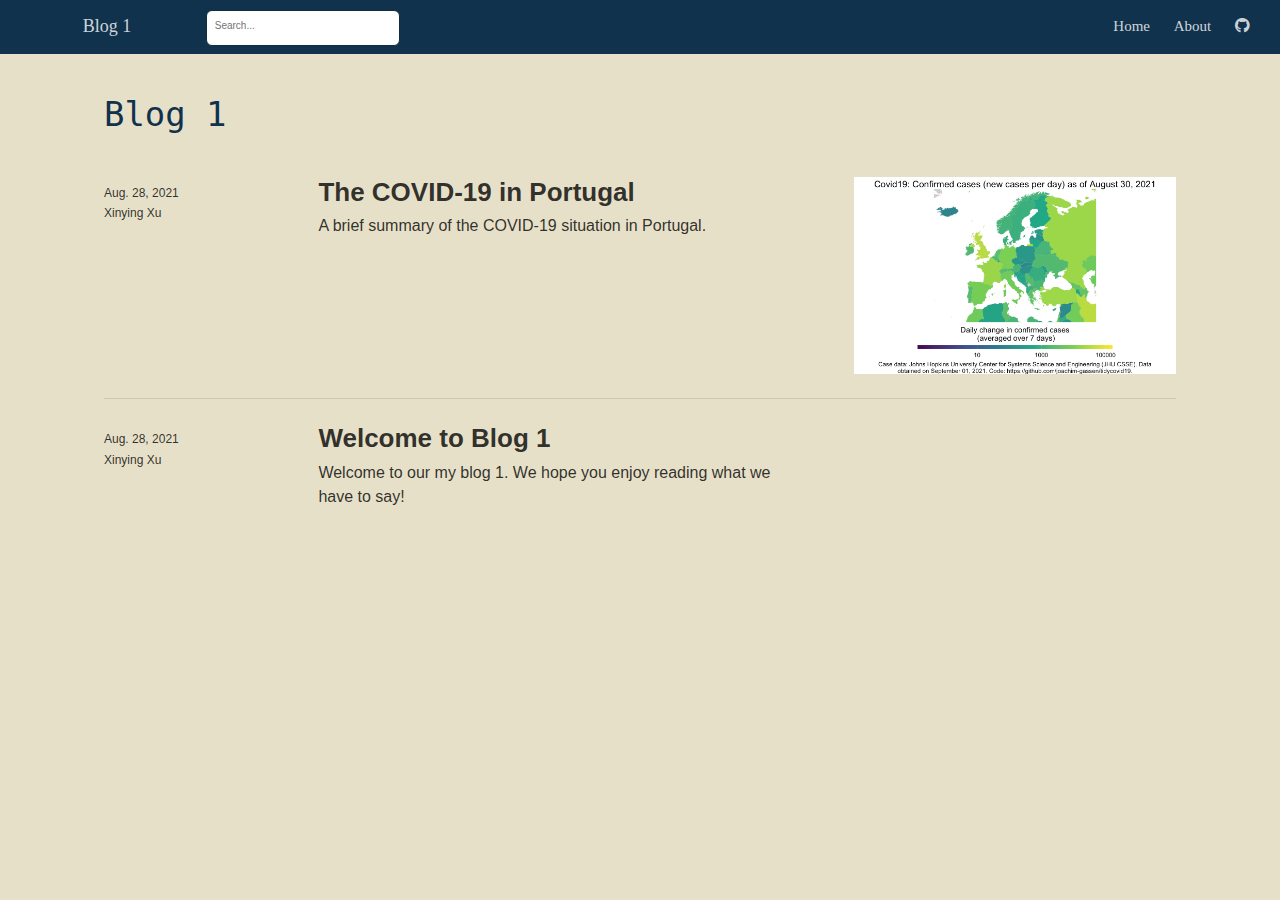
==== docs/index.html @ 795b933c "edit layout" ====
<!DOCTYPE html>

<html xmlns="http://www.w3.org/1999/xhtml" lang="" xml:lang="">

<head>
  <meta charset="utf-8"/>
  <meta name="viewport" content="width=device-width, initial-scale=1"/>
  <meta http-equiv="X-UA-Compatible" content="IE=Edge,chrome=1"/>
  <meta name="generator" content="distill" />

  <style type="text/css">
  /* Hide doc at startup (prevent jankiness while JS renders/transforms) */
  body {
    visibility: hidden;
  }
  </style>

 <!--radix_placeholder_import_source-->
 <!--/radix_placeholder_import_source-->

<style type="text/css">code{white-space: pre;}</style>
<style type="text/css" data-origin="pandoc">
pre > code.sourceCode { white-space: pre; position: relative; }
pre > code.sourceCode > span { display: inline-block; line-height: 1.25; }
pre > code.sourceCode > span:empty { height: 1.2em; }
.sourceCode { overflow: visible; }
code.sourceCode > span { color: inherit; text-decoration: inherit; }
div.sourceCode { margin: 1em 0; }
pre.sourceCode { margin: 0; }
@media screen {
div.sourceCode { overflow: auto; }
}
@media print {
pre > code.sourceCode { white-space: pre-wrap; }
pre > code.sourceCode > span { text-indent: -5em; padding-left: 5em; }
}
pre.numberSource code
  { counter-reset: source-line 0; }
pre.numberSource code > span
  { position: relative; left: -4em; counter-increment: source-line; }
pre.numberSource code > span > a:first-child::before
  { content: counter(source-line);
    position: relative; left: -1em; text-align: right; vertical-align: baseline;
    border: none; display: inline-block;
    -webkit-touch-callout: none; -webkit-user-select: none;
    -khtml-user-select: none; -moz-user-select: none;
    -ms-user-select: none; user-select: none;
    padding: 0 4px; width: 4em;
    color: #aaaaaa;
  }
pre.numberSource { margin-left: 3em; border-left: 1px solid #aaaaaa;  padding-left: 4px; }
div.sourceCode
  {   }
@media screen {
pre > code.sourceCode > span > a:first-child::before { text-decoration: underline; }
}
code span.al { color: #ad0000; } /* Alert */
code span.an { color: #5e5e5e; } /* Annotation */
code span.at { color: #20794d; } /* Attribute */
code span.bn { color: #ad0000; } /* BaseN */
code span.bu { } /* BuiltIn */
code span.cf { color: #007ba5; } /* ControlFlow */
code span.ch { color: #20794d; } /* Char */
code span.cn { color: #8f5902; } /* Constant */
code span.co { color: #5e5e5e; } /* Comment */
code span.cv { color: #5e5e5e; font-style: italic; } /* CommentVar */
code span.do { color: #5e5e5e; font-style: italic; } /* Documentation */
code span.dt { color: #ad0000; } /* DataType */
code span.dv { color: #ad0000; } /* DecVal */
code span.er { color: #ad0000; } /* Error */
code span.ex { } /* Extension */
code span.fl { color: #ad0000; } /* Float */
code span.fu { color: #4758ab; } /* Function */
code span.im { } /* Import */
code span.in { color: #5e5e5e; } /* Information */
code span.kw { color: #007ba5; } /* Keyword */
code span.op { color: #5e5e5e; } /* Operator */
code span.ot { color: #007ba5; } /* Other */
code span.pp { color: #ad0000; } /* Preprocessor */
code span.sc { color: #20794d; } /* SpecialChar */
code span.ss { color: #20794d; } /* SpecialString */
code span.st { color: #20794d; } /* String */
code span.va { color: #111111; } /* Variable */
code span.vs { color: #20794d; } /* VerbatimString */
code span.wa { color: #5e5e5e; font-style: italic; } /* Warning */
</style>

  <!--radix_placeholder_meta_tags-->
  <title>Blog 1</title>




  <!--  https://developers.facebook.com/docs/sharing/webmasters#markup -->
  <meta property="og:title" content="Blog 1"/>
  <meta property="og:type" content="article"/>
  <meta property="og:locale" content="en_US"/>
  <meta property="og:site_name" content="Blog 1"/>

  <!--  https://dev.twitter.com/cards/types/summary -->
  <meta property="twitter:card" content="summary"/>
  <meta property="twitter:title" content="Blog 1"/>

  <!--/radix_placeholder_meta_tags-->
  <!--radix_placeholder_rmarkdown_metadata-->

  <script type="text/json" id="radix-rmarkdown-metadata">
  {"type":"list","attributes":{"names":{"type":"character","attributes":{},"value":["title","site","listing"]}},"value":[{"type":"character","attributes":{},"value":["Blog 1"]},{"type":"character","attributes":{},"value":["distill::distill_website"]},{"type":"character","attributes":{},"value":["posts"]}]}
  </script>
  <!--/radix_placeholder_rmarkdown_metadata-->
  <!--radix_placeholder_navigation_in_header-->
  <meta name="distill:offset" content=""/>

  <script type="application/javascript">

    window.headroom_prevent_pin = false;

    window.document.addEventListener("DOMContentLoaded", function (event) {

      // initialize headroom for banner
      var header = $('header').get(0);
      var headerHeight = header.offsetHeight;
      var headroom = new Headroom(header, {
        tolerance: 5,
        onPin : function() {
          if (window.headroom_prevent_pin) {
            window.headroom_prevent_pin = false;
            headroom.unpin();
          }
        }
      });
      headroom.init();
      if(window.location.hash)
        headroom.unpin();
      $(header).addClass('headroom--transition');

      // offset scroll location for banner on hash change
      // (see: https://github.com/WickyNilliams/headroom.js/issues/38)
      window.addEventListener("hashchange", function(event) {
        window.scrollTo(0, window.pageYOffset - (headerHeight + 25));
      });

      // responsive menu
      $('.distill-site-header').each(function(i, val) {
        var topnav = $(this);
        var toggle = topnav.find('.nav-toggle');
        toggle.on('click', function() {
          topnav.toggleClass('responsive');
        });
      });

      // nav dropdowns
      $('.nav-dropbtn').click(function(e) {
        $(this).next('.nav-dropdown-content').toggleClass('nav-dropdown-active');
        $(this).parent().siblings('.nav-dropdown')
           .children('.nav-dropdown-content').removeClass('nav-dropdown-active');
      });
      $("body").click(function(e){
        $('.nav-dropdown-content').removeClass('nav-dropdown-active');
      });
      $(".nav-dropdown").click(function(e){
        e.stopPropagation();
      });
    });
  </script>

  <style type="text/css">

  /* Theme (user-documented overrideables for nav appearance) */

  .distill-site-nav {
    color: rgba(255, 255, 255, 0.8);
    background-color: #0F2E3D;
    font-size: 15px;
    font-weight: 300;
  }

  .distill-site-nav a {
    color: inherit;
    text-decoration: none;
  }

  .distill-site-nav a:hover {
    color: white;
  }

  @media print {
    .distill-site-nav {
      display: none;
    }
  }

  .distill-site-header {

  }

  .distill-site-footer {

  }


  /* Site Header */

  .distill-site-header {
    width: 100%;
    box-sizing: border-box;
    z-index: 3;
  }

  .distill-site-header .nav-left {
    display: inline-block;
    margin-left: 8px;
  }

  @media screen and (max-width: 768px) {
    .distill-site-header .nav-left {
      margin-left: 0;
    }
  }


  .distill-site-header .nav-right {
    float: right;
    margin-right: 8px;
  }

  .distill-site-header a,
  .distill-site-header .title {
    display: inline-block;
    text-align: center;
    padding: 14px 10px 14px 10px;
  }

  .distill-site-header .title {
    font-size: 18px;
    min-width: 150px;
  }

  .distill-site-header .logo {
    padding: 0;
  }

  .distill-site-header .logo img {
    display: none;
    max-height: 20px;
    width: auto;
    margin-bottom: -4px;
  }

  .distill-site-header .nav-image img {
    max-height: 18px;
    width: auto;
    display: inline-block;
    margin-bottom: -3px;
  }



  @media screen and (min-width: 1000px) {
    .distill-site-header .logo img {
      display: inline-block;
    }
    .distill-site-header .nav-left {
      margin-left: 20px;
    }
    .distill-site-header .nav-right {
      margin-right: 20px;
    }
    .distill-site-header .title {
      padding-left: 12px;
    }
  }


  .distill-site-header .nav-toggle {
    display: none;
  }

  .nav-dropdown {
    display: inline-block;
    position: relative;
  }

  .nav-dropdown .nav-dropbtn {
    border: none;
    outline: none;
    color: rgba(255, 255, 255, 0.8);
    padding: 16px 10px;
    background-color: transparent;
    font-family: inherit;
    font-size: inherit;
    font-weight: inherit;
    margin: 0;
    margin-top: 1px;
    z-index: 2;
  }

  .nav-dropdown-content {
    display: none;
    position: absolute;
    background-color: white;
    min-width: 200px;
    border: 1px solid rgba(0,0,0,0.15);
    border-radius: 4px;
    box-shadow: 0px 8px 16px 0px rgba(0,0,0,0.1);
    z-index: 1;
    margin-top: 2px;
    white-space: nowrap;
    padding-top: 4px;
    padding-bottom: 4px;
  }

  .nav-dropdown-content hr {
    margin-top: 4px;
    margin-bottom: 4px;
    border: none;
    border-bottom: 1px solid rgba(0, 0, 0, 0.1);
  }

  .nav-dropdown-active {
    display: block;
  }

  .nav-dropdown-content a, .nav-dropdown-content .nav-dropdown-header {
    color: black;
    padding: 6px 24px;
    text-decoration: none;
    display: block;
    text-align: left;
  }

  .nav-dropdown-content .nav-dropdown-header {
    display: block;
    padding: 5px 24px;
    padding-bottom: 0;
    text-transform: uppercase;
    font-size: 14px;
    color: #999999;
    white-space: nowrap;
  }

  .nav-dropdown:hover .nav-dropbtn {
    color: white;
  }

  .nav-dropdown-content a:hover {
    background-color: #ddd;
    color: black;
  }

  .nav-right .nav-dropdown-content {
    margin-left: -45%;
    right: 0;
  }

  @media screen and (max-width: 768px) {
    .distill-site-header a, .distill-site-header .nav-dropdown  {display: none;}
    .distill-site-header a.nav-toggle {
      float: right;
      display: block;
    }
    .distill-site-header .title {
      margin-left: 0;
    }
    .distill-site-header .nav-right {
      margin-right: 0;
    }
    .distill-site-header {
      overflow: hidden;
    }
    .nav-right .nav-dropdown-content {
      margin-left: 0;
    }
  }


  @media screen and (max-width: 768px) {
    .distill-site-header.responsive {position: relative; min-height: 500px; }
    .distill-site-header.responsive a.nav-toggle {
      position: absolute;
      right: 0;
      top: 0;
    }
    .distill-site-header.responsive a,
    .distill-site-header.responsive .nav-dropdown {
      display: block;
      text-align: left;
    }
    .distill-site-header.responsive .nav-left,
    .distill-site-header.responsive .nav-right {
      width: 100%;
    }
    .distill-site-header.responsive .nav-dropdown {float: none;}
    .distill-site-header.responsive .nav-dropdown-content {position: relative;}
    .distill-site-header.responsive .nav-dropdown .nav-dropbtn {
      display: block;
      width: 100%;
      text-align: left;
    }
  }

  /* Site Footer */

  .distill-site-footer {
    width: 100%;
    overflow: hidden;
    box-sizing: border-box;
    z-index: 3;
    margin-top: 30px;
    padding-top: 30px;
    padding-bottom: 30px;
    text-align: center;
  }

  /* Headroom */

  d-title {
    padding-top: 6rem;
  }

  @media print {
    d-title {
      padding-top: 4rem;
    }
  }

  .headroom {
    z-index: 1000;
    position: fixed;
    top: 0;
    left: 0;
    right: 0;
  }

  .headroom--transition {
    transition: all .4s ease-in-out;
  }

  .headroom--unpinned {
    top: -100px;
  }

  .headroom--pinned {
    top: 0;
  }

  /* adjust viewport for navbar height */
  /* helps vertically center bootstrap (non-distill) content */
  .min-vh-100 {
    min-height: calc(100vh - 100px) !important;
  }

  </style>

  <script src="site_libs/jquery-1.11.3/jquery.min.js"></script>
  <link href="site_libs/font-awesome-5.1.0/css/all.css" rel="stylesheet"/>
  <link href="site_libs/font-awesome-5.1.0/css/v4-shims.css" rel="stylesheet"/>
  <script src="site_libs/headroom-0.9.4/headroom.min.js"></script>
  <script src="site_libs/autocomplete-0.37.1/autocomplete.min.js"></script>
  <script src="site_libs/fuse-6.4.1/fuse.min.js"></script>

  <script type="application/javascript">

  function getMeta(metaName) {
    var metas = document.getElementsByTagName('meta');
    for (let i = 0; i < metas.length; i++) {
      if (metas[i].getAttribute('name') === metaName) {
        return metas[i].getAttribute('content');
      }
    }
    return '';
  }

  function offsetURL(url) {
    var offset = getMeta('distill:offset');
    return offset ? offset + '/' + url : url;
  }

  function createFuseIndex() {

    // create fuse index
    var options = {
      keys: [
        { name: 'title', weight: 20 },
        { name: 'categories', weight: 15 },
        { name: 'description', weight: 10 },
        { name: 'contents', weight: 5 },
      ],
      ignoreLocation: true,
      threshold: 0
    };
    var fuse = new window.Fuse([], options);

    // fetch the main search.json
    return fetch(offsetURL('search.json'))
      .then(function(response) {
        if (response.status == 200) {
          return response.json().then(function(json) {
            // index main articles
            json.articles.forEach(function(article) {
              fuse.add(article);
            });
            // download collections and index their articles
            return Promise.all(json.collections.map(function(collection) {
              return fetch(offsetURL(collection)).then(function(response) {
                if (response.status === 200) {
                  return response.json().then(function(articles) {
                    articles.forEach(function(article) {
                      fuse.add(article);
                    });
                  })
                } else {
                  return Promise.reject(
                    new Error('Unexpected status from search index request: ' +
                              response.status)
                  );
                }
              });
            })).then(function() {
              return fuse;
            });
          });

        } else {
          return Promise.reject(
            new Error('Unexpected status from search index request: ' +
                        response.status)
          );
        }
      });
  }

  window.document.addEventListener("DOMContentLoaded", function (event) {

    // get search element (bail if we don't have one)
    var searchEl = window.document.getElementById('distill-search');
    if (!searchEl)
      return;

    createFuseIndex()
      .then(function(fuse) {

        // make search box visible
        searchEl.classList.remove('hidden');

        // initialize autocomplete
        var options = {
          autoselect: true,
          hint: false,
          minLength: 2,
        };
        window.autocomplete(searchEl, options, [{
          source: function(query, callback) {
            const searchOptions = {
              isCaseSensitive: false,
              shouldSort: true,
              minMatchCharLength: 2,
              limit: 10,
            };
            var results = fuse.search(query, searchOptions);
            callback(results
              .map(function(result) { return result.item; })
            );
          },
          templates: {
            suggestion: function(suggestion) {
              var img = suggestion.preview && Object.keys(suggestion.preview).length > 0
                ? `<img src="${offsetURL(suggestion.preview)}"</img>`
                : '';
              var html = `
                <div class="search-item">
                  <h3>${suggestion.title}</h3>
                  <div class="search-item-description">
                    ${suggestion.description || ''}
                  </div>
                  <div class="search-item-preview">
                    ${img}
                  </div>
                </div>
              `;
              return html;
            }
          }
        }]).on('autocomplete:selected', function(event, suggestion) {
          window.location.href = offsetURL(suggestion.path);
        });
        // remove inline display style on autocompleter (we want to
        // manage responsive display via css)
        $('.algolia-autocomplete').css("display", "");
      })
      .catch(function(error) {
        console.log(error);
      });

  });

  </script>

  <style type="text/css">

  .nav-search {
    font-size: x-small;
  }

  /* Algolioa Autocomplete */

  .algolia-autocomplete {
    display: inline-block;
    margin-left: 10px;
    vertical-align: sub;
    background-color: white;
    color: black;
    padding: 6px;
    padding-top: 8px;
    padding-bottom: 0;
    border-radius: 6px;
    border: 1px #0F2E3D solid;
    width: 180px;
  }


  @media screen and (max-width: 768px) {
    .distill-site-nav .algolia-autocomplete {
      display: none;
      visibility: hidden;
    }
    .distill-site-nav.responsive .algolia-autocomplete {
      display: inline-block;
      visibility: visible;
    }
    .distill-site-nav.responsive .algolia-autocomplete .aa-dropdown-menu {
      margin-left: 0;
      width: 400px;
      max-height: 400px;
    }
  }

  .algolia-autocomplete .aa-input, .algolia-autocomplete .aa-hint {
    width: 90%;
    outline: none;
    border: none;
  }

  .algolia-autocomplete .aa-hint {
    color: #999;
  }
  .algolia-autocomplete .aa-dropdown-menu {
    width: 550px;
    max-height: 70vh;
    overflow-x: visible;
    overflow-y: scroll;
    padding: 5px;
    margin-top: 3px;
    margin-left: -150px;
    background-color: #fff;
    border-radius: 5px;
    border: 1px solid #999;
    border-top: none;
  }

  .algolia-autocomplete .aa-dropdown-menu .aa-suggestion {
    cursor: pointer;
    padding: 5px 4px;
    border-bottom: 1px solid #eee;
  }

  .algolia-autocomplete .aa-dropdown-menu .aa-suggestion:last-of-type {
    border-bottom: none;
    margin-bottom: 2px;
  }

  .algolia-autocomplete .aa-dropdown-menu .aa-suggestion .search-item {
    overflow: hidden;
    font-size: 0.8em;
    line-height: 1.4em;
  }

  .algolia-autocomplete .aa-dropdown-menu .aa-suggestion .search-item h3 {
    font-size: 1rem;
    margin-block-start: 0;
    margin-block-end: 5px;
  }

  .algolia-autocomplete .aa-dropdown-menu .aa-suggestion .search-item-description {
    display: inline-block;
    overflow: hidden;
    height: 2.8em;
    width: 80%;
    margin-right: 4%;
  }

  .algolia-autocomplete .aa-dropdown-menu .aa-suggestion .search-item-preview {
    display: inline-block;
    width: 15%;
  }

  .algolia-autocomplete .aa-dropdown-menu .aa-suggestion .search-item-preview img {
    height: 3em;
    width: auto;
    display: none;
  }

  .algolia-autocomplete .aa-dropdown-menu .aa-suggestion .search-item-preview img[src] {
    display: initial;
  }

  .algolia-autocomplete .aa-dropdown-menu .aa-suggestion.aa-cursor {
    background-color: #eee;
  }
  .algolia-autocomplete .aa-dropdown-menu .aa-suggestion em {
    font-weight: bold;
    font-style: normal;
  }

  </style>


  <!--/radix_placeholder_navigation_in_header-->
  <!--radix_placeholder_distill-->

  <style type="text/css">

  body {
    background-color: white;
  }

  .pandoc-table {
    width: 100%;
  }

  .pandoc-table>caption {
    margin-bottom: 10px;
  }

  .pandoc-table th:not([align]) {
    text-align: left;
  }

  .pagedtable-footer {
    font-size: 15px;
  }

  d-byline .byline {
    grid-template-columns: 2fr 2fr;
  }

  d-byline .byline h3 {
    margin-block-start: 1.5em;
  }

  d-byline .byline .authors-affiliations h3 {
    margin-block-start: 0.5em;
  }

  .authors-affiliations .orcid-id {
    width: 16px;
    height:16px;
    margin-left: 4px;
    margin-right: 4px;
    vertical-align: middle;
    padding-bottom: 2px;
  }

  d-title .dt-tags {
    margin-top: 1em;
    grid-column: text;
  }

  .dt-tags .dt-tag {
    text-decoration: none;
    display: inline-block;
    color: rgba(0,0,0,0.6);
    padding: 0em 0.4em;
    margin-right: 0.5em;
    margin-bottom: 0.4em;
    font-size: 70%;
    border: 1px solid rgba(0,0,0,0.2);
    border-radius: 3px;
    text-transform: uppercase;
    font-weight: 500;
  }

  d-article table.gt_table td,
  d-article table.gt_table th {
    border-bottom: none;
  }

  .html-widget {
    margin-bottom: 2.0em;
  }

  .l-screen-inset {
    padding-right: 16px;
  }

  .l-screen .caption {
    margin-left: 10px;
  }

  .shaded {
    background: rgb(247, 247, 247);
    padding-top: 20px;
    padding-bottom: 20px;
    border-top: 1px solid rgba(0, 0, 0, 0.1);
    border-bottom: 1px solid rgba(0, 0, 0, 0.1);
  }

  .shaded .html-widget {
    margin-bottom: 0;
    border: 1px solid rgba(0, 0, 0, 0.1);
  }

  .shaded .shaded-content {
    background: white;
  }

  .text-output {
    margin-top: 0;
    line-height: 1.5em;
  }

  .hidden {
    display: none !important;
  }

  d-article {
    padding-top: 2.5rem;
    padding-bottom: 30px;
  }

  d-appendix {
    padding-top: 30px;
  }

  d-article>p>img {
    width: 100%;
  }

  d-article h2 {
    margin: 1rem 0 1.5rem 0;
  }

  d-article h3 {
    margin-top: 1.5rem;
  }

  d-article iframe {
    border: 1px solid rgba(0, 0, 0, 0.1);
    margin-bottom: 2.0em;
    width: 100%;
  }

  /* Tweak code blocks */

  d-article div.sourceCode code,
  d-article pre code {
    font-family: Consolas, Monaco, 'Andale Mono', 'Ubuntu Mono', monospace;
  }

  d-article pre,
  d-article div.sourceCode,
  d-article div.sourceCode pre {
    overflow: auto;
  }

  d-article div.sourceCode {
    background-color: white;
  }

  d-article div.sourceCode pre {
    padding-left: 10px;
    font-size: 12px;
    border-left: 2px solid rgba(0,0,0,0.1);
  }

  d-article pre {
    font-size: 12px;
    color: black;
    background: none;
    margin-top: 0;
    text-align: left;
    white-space: pre;
    word-spacing: normal;
    word-break: normal;
    word-wrap: normal;
    line-height: 1.5;

    -moz-tab-size: 4;
    -o-tab-size: 4;
    tab-size: 4;

    -webkit-hyphens: none;
    -moz-hyphens: none;
    -ms-hyphens: none;
    hyphens: none;
  }

  d-article pre a {
    border-bottom: none;
  }

  d-article pre a:hover {
    border-bottom: none;
    text-decoration: underline;
  }

  d-article details {
    grid-column: text;
    margin-bottom: 0.8em;
  }

  @media(min-width: 768px) {

  d-article pre,
  d-article div.sourceCode,
  d-article div.sourceCode pre {
    overflow: visible !important;
  }

  d-article div.sourceCode pre {
    padding-left: 18px;
    font-size: 14px;
  }

  d-article pre {
    font-size: 14px;
  }

  }

  figure img.external {
    background: white;
    border: 1px solid rgba(0, 0, 0, 0.1);
    box-shadow: 0 1px 8px rgba(0, 0, 0, 0.1);
    padding: 18px;
    box-sizing: border-box;
  }

  /* CSS for d-contents */

  .d-contents {
    grid-column: text;
    color: rgba(0,0,0,0.8);
    font-size: 0.9em;
    padding-bottom: 1em;
    margin-bottom: 1em;
    padding-bottom: 0.5em;
    margin-bottom: 1em;
    padding-left: 0.25em;
    justify-self: start;
  }

  @media(min-width: 1000px) {
    .d-contents.d-contents-float {
      height: 0;
      grid-column-start: 1;
      grid-column-end: 4;
      justify-self: center;
      padding-right: 3em;
      padding-left: 2em;
    }
  }

  .d-contents nav h3 {
    font-size: 18px;
    margin-top: 0;
    margin-bottom: 1em;
  }

  .d-contents li {
    list-style-type: none
  }

  .d-contents nav > ul {
    padding-left: 0;
  }

  .d-contents ul {
    padding-left: 1em
  }

  .d-contents nav ul li {
    margin-top: 0.6em;
    margin-bottom: 0.2em;
  }

  .d-contents nav a {
    font-size: 13px;
    border-bottom: none;
    text-decoration: none
    color: rgba(0, 0, 0, 0.8);
  }

  .d-contents nav a:hover {
    text-decoration: underline solid rgba(0, 0, 0, 0.6)
  }

  .d-contents nav > ul > li > a {
    font-weight: 600;
  }

  .d-contents nav > ul > li > ul {
    font-weight: inherit;
  }

  .d-contents nav > ul > li > ul > li {
    margin-top: 0.2em;
  }


  .d-contents nav ul {
    margin-top: 0;
    margin-bottom: 0.25em;
  }

  .d-article-with-toc h2:nth-child(2) {
    margin-top: 0;
  }


  /* Figure */

  .figure {
    position: relative;
    margin-bottom: 2.5em;
    margin-top: 1.5em;
  }

  .figure img {
    width: 100%;
  }

  .figure .caption {
    color: rgba(0, 0, 0, 0.6);
    font-size: 12px;
    line-height: 1.5em;
  }

  .figure img.external {
    background: white;
    border: 1px solid rgba(0, 0, 0, 0.1);
    box-shadow: 0 1px 8px rgba(0, 0, 0, 0.1);
    padding: 18px;
    box-sizing: border-box;
  }

  .figure .caption a {
    color: rgba(0, 0, 0, 0.6);
  }

  .figure .caption b,
  .figure .caption strong, {
    font-weight: 600;
    color: rgba(0, 0, 0, 1.0);
  }

  /* Citations */

  d-article .citation {
    color: inherit;
    cursor: inherit;
  }

  div.hanging-indent{
    margin-left: 1em; text-indent: -1em;
  }

  /* Citation hover box */

  .tippy-box[data-theme~=light-border] {
    background-color: rgba(250, 250, 250, 0.95);
  }

  .tippy-content > p {
    margin-bottom: 0;
    padding: 2px;
  }


  /* Tweak 1000px media break to show more text */

  @media(min-width: 1000px) {
    .base-grid,
    distill-header,
    d-title,
    d-abstract,
    d-article,
    d-appendix,
    distill-appendix,
    d-byline,
    d-footnote-list,
    d-citation-list,
    distill-footer {
      grid-template-columns: [screen-start] 1fr [page-start kicker-start] 80px [middle-start] 50px [text-start kicker-end] 65px 65px 65px 65px 65px 65px 65px 65px [text-end gutter-start] 65px [middle-end] 65px [page-end gutter-end] 1fr [screen-end];
      grid-column-gap: 16px;
    }

    .grid {
      grid-column-gap: 16px;
    }

    d-article {
      font-size: 1.06rem;
      line-height: 1.7em;
    }
    figure .caption, .figure .caption, figure figcaption {
      font-size: 13px;
    }
  }

  @media(min-width: 1180px) {
    .base-grid,
    distill-header,
    d-title,
    d-abstract,
    d-article,
    d-appendix,
    distill-appendix,
    d-byline,
    d-footnote-list,
    d-citation-list,
    distill-footer {
      grid-template-columns: [screen-start] 1fr [page-start kicker-start] 60px [middle-start] 60px [text-start kicker-end] 60px 60px 60px 60px 60px 60px 60px 60px [text-end gutter-start] 60px [middle-end] 60px [page-end gutter-end] 1fr [screen-end];
      grid-column-gap: 32px;
    }

    .grid {
      grid-column-gap: 32px;
    }
  }


  /* Get the citation styles for the appendix (not auto-injected on render since
     we do our own rendering of the citation appendix) */

  d-appendix .citation-appendix,
  .d-appendix .citation-appendix {
    font-size: 11px;
    line-height: 15px;
    border-left: 1px solid rgba(0, 0, 0, 0.1);
    padding-left: 18px;
    border: 1px solid rgba(0,0,0,0.1);
    background: rgba(0, 0, 0, 0.02);
    padding: 10px 18px;
    border-radius: 3px;
    color: rgba(150, 150, 150, 1);
    overflow: hidden;
    margin-top: -12px;
    white-space: pre-wrap;
    word-wrap: break-word;
  }

  /* Include appendix styles here so they can be overridden */

  d-appendix {
    contain: layout style;
    font-size: 0.8em;
    line-height: 1.7em;
    margin-top: 60px;
    margin-bottom: 0;
    border-top: 1px solid rgba(0, 0, 0, 0.1);
    color: rgba(0,0,0,0.5);
    padding-top: 60px;
    padding-bottom: 48px;
  }

  d-appendix h3 {
    grid-column: page-start / text-start;
    font-size: 15px;
    font-weight: 500;
    margin-top: 1em;
    margin-bottom: 0;
    color: rgba(0,0,0,0.65);
  }

  d-appendix h3 + * {
    margin-top: 1em;
  }

  d-appendix ol {
    padding: 0 0 0 15px;
  }

  @media (min-width: 768px) {
    d-appendix ol {
      padding: 0 0 0 30px;
      margin-left: -30px;
    }
  }

  d-appendix li {
    margin-bottom: 1em;
  }

  d-appendix a {
    color: rgba(0, 0, 0, 0.6);
  }

  d-appendix > * {
    grid-column: text;
  }

  d-appendix > d-footnote-list,
  d-appendix > d-citation-list,
  d-appendix > distill-appendix {
    grid-column: screen;
  }

  /* Include footnote styles here so they can be overridden */

  d-footnote-list {
    contain: layout style;
  }

  d-footnote-list > * {
    grid-column: text;
  }

  d-footnote-list a.footnote-backlink {
    color: rgba(0,0,0,0.3);
    padding-left: 0.5em;
  }



  /* Anchor.js */

  .anchorjs-link {
    /*transition: all .25s linear; */
    text-decoration: none;
    border-bottom: none;
  }
  *:hover > .anchorjs-link {
    margin-left: -1.125em !important;
    text-decoration: none;
    border-bottom: none;
  }

  /* Social footer */

  .social_footer {
    margin-top: 30px;
    margin-bottom: 0;
    color: rgba(0,0,0,0.67);
  }

  .disqus-comments {
    margin-right: 30px;
  }

  .disqus-comment-count {
    border-bottom: 1px solid rgba(0, 0, 0, 0.4);
    cursor: pointer;
  }

  #disqus_thread {
    margin-top: 30px;
  }

  .article-sharing a {
    border-bottom: none;
    margin-right: 8px;
  }

  .article-sharing a:hover {
    border-bottom: none;
  }

  .sidebar-section.subscribe {
    font-size: 12px;
    line-height: 1.6em;
  }

  .subscribe p {
    margin-bottom: 0.5em;
  }


  .article-footer .subscribe {
    font-size: 15px;
    margin-top: 45px;
  }


  .sidebar-section.custom {
    font-size: 12px;
    line-height: 1.6em;
  }

  .custom p {
    margin-bottom: 0.5em;
  }

  /* Styles for listing layout (hide title) */
  .layout-listing d-title, .layout-listing .d-title {
    display: none;
  }

  /* Styles for posts lists (not auto-injected) */


  .posts-with-sidebar {
    padding-left: 45px;
    padding-right: 45px;
  }

  .posts-list .description h2,
  .posts-list .description p {
    font-family: -apple-system, BlinkMacSystemFont, "Segoe UI", Roboto, Oxygen, Ubuntu, Cantarell, "Fira Sans", "Droid Sans", "Helvetica Neue", Arial, sans-serif;
  }

  .posts-list .description h2 {
    font-weight: 700;
    border-bottom: none;
    padding-bottom: 0;
  }

  .posts-list h2.post-tag {
    border-bottom: 1px solid rgba(0, 0, 0, 0.2);
    padding-bottom: 12px;
  }
  .posts-list {
    margin-top: 60px;
    margin-bottom: 24px;
  }

  .posts-list .post-preview {
    text-decoration: none;
    overflow: hidden;
    display: block;
    border-bottom: 1px solid rgba(0, 0, 0, 0.1);
    padding: 24px 0;
  }

  .post-preview-last {
    border-bottom: none !important;
  }

  .posts-list .posts-list-caption {
    grid-column: screen;
    font-weight: 400;
  }

  .posts-list .post-preview h2 {
    margin: 0 0 6px 0;
    line-height: 1.2em;
    font-style: normal;
    font-size: 24px;
  }

  .posts-list .post-preview p {
    margin: 0 0 12px 0;
    line-height: 1.4em;
    font-size: 16px;
  }

  .posts-list .post-preview .thumbnail {
    box-sizing: border-box;
    margin-bottom: 24px;
    position: relative;
    max-width: 500px;
  }
  .posts-list .post-preview img {
    width: 100%;
    display: block;
  }

  .posts-list .metadata {
    font-size: 12px;
    line-height: 1.4em;
    margin-bottom: 18px;
  }

  .posts-list .metadata > * {
    display: inline-block;
  }

  .posts-list .metadata .publishedDate {
    margin-right: 2em;
  }

  .posts-list .metadata .dt-authors {
    display: block;
    margin-top: 0.3em;
    margin-right: 2em;
  }

  .posts-list .dt-tags {
    display: block;
    line-height: 1em;
  }

  .posts-list .dt-tags .dt-tag {
    display: inline-block;
    color: rgba(0,0,0,0.6);
    padding: 0.3em 0.4em;
    margin-right: 0.2em;
    margin-bottom: 0.4em;
    font-size: 60%;
    border: 1px solid rgba(0,0,0,0.2);
    border-radius: 3px;
    text-transform: uppercase;
    font-weight: 500;
  }

  .posts-list img {
    opacity: 1;
  }

  .posts-list img[data-src] {
    opacity: 0;
  }

  .posts-more {
    clear: both;
  }


  .posts-sidebar {
    font-size: 16px;
  }

  .posts-sidebar h3 {
    font-size: 16px;
    margin-top: 0;
    margin-bottom: 0.5em;
    font-weight: 400;
    text-transform: uppercase;
  }

  .sidebar-section {
    margin-bottom: 30px;
  }

  .categories ul {
    list-style-type: none;
    margin: 0;
    padding: 0;
  }

  .categories li {
    color: rgba(0, 0, 0, 0.8);
    margin-bottom: 0;
  }

  .categories li>a {
    border-bottom: none;
  }

  .categories li>a:hover {
    border-bottom: 1px solid rgba(0, 0, 0, 0.4);
  }

  .categories .active {
    font-weight: 600;
  }

  .categories .category-count {
    color: rgba(0, 0, 0, 0.4);
  }


  @media(min-width: 768px) {
    .posts-list .post-preview h2 {
      font-size: 26px;
    }
    .posts-list .post-preview .thumbnail {
      float: right;
      width: 30%;
      margin-bottom: 0;
    }
    .posts-list .post-preview .description {
      float: left;
      width: 45%;
    }
    .posts-list .post-preview .metadata {
      float: left;
      width: 20%;
      margin-top: 8px;
    }
    .posts-list .post-preview p {
      margin: 0 0 12px 0;
      line-height: 1.5em;
      font-size: 16px;
    }
    .posts-with-sidebar .posts-list {
      float: left;
      width: 75%;
    }
    .posts-with-sidebar .posts-sidebar {
      float: right;
      width: 20%;
      margin-top: 60px;
      padding-top: 24px;
      padding-bottom: 24px;
    }
  }


  /* Improve display for browsers without grid (IE/Edge <= 15) */

  .downlevel {
    line-height: 1.6em;
    font-family: -apple-system, BlinkMacSystemFont, "Segoe UI", Roboto, Oxygen, Ubuntu, Cantarell, "Fira Sans", "Droid Sans", "Helvetica Neue", Arial, sans-serif;
    margin: 0;
  }

  .downlevel .d-title {
    padding-top: 6rem;
    padding-bottom: 1.5rem;
  }

  .downlevel .d-title h1 {
    font-size: 50px;
    font-weight: 700;
    line-height: 1.1em;
    margin: 0 0 0.5rem;
  }

  .downlevel .d-title p {
    font-weight: 300;
    font-size: 1.2rem;
    line-height: 1.55em;
    margin-top: 0;
  }

  .downlevel .d-byline {
    padding-top: 0.8em;
    padding-bottom: 0.8em;
    font-size: 0.8rem;
    line-height: 1.8em;
  }

  .downlevel .section-separator {
    border: none;
    border-top: 1px solid rgba(0, 0, 0, 0.1);
  }

  .downlevel .d-article {
    font-size: 1.06rem;
    line-height: 1.7em;
    padding-top: 1rem;
    padding-bottom: 2rem;
  }


  .downlevel .d-appendix {
    padding-left: 0;
    padding-right: 0;
    max-width: none;
    font-size: 0.8em;
    line-height: 1.7em;
    margin-bottom: 0;
    color: rgba(0,0,0,0.5);
    padding-top: 40px;
    padding-bottom: 48px;
  }

  .downlevel .footnotes ol {
    padding-left: 13px;
  }

  .downlevel .base-grid,
  .downlevel .distill-header,
  .downlevel .d-title,
  .downlevel .d-abstract,
  .downlevel .d-article,
  .downlevel .d-appendix,
  .downlevel .distill-appendix,
  .downlevel .d-byline,
  .downlevel .d-footnote-list,
  .downlevel .d-citation-list,
  .downlevel .distill-footer,
  .downlevel .appendix-bottom,
  .downlevel .posts-container {
    padding-left: 40px;
    padding-right: 40px;
  }

  @media(min-width: 768px) {
    .downlevel .base-grid,
    .downlevel .distill-header,
    .downlevel .d-title,
    .downlevel .d-abstract,
    .downlevel .d-article,
    .downlevel .d-appendix,
    .downlevel .distill-appendix,
    .downlevel .d-byline,
    .downlevel .d-footnote-list,
    .downlevel .d-citation-list,
    .downlevel .distill-footer,
    .downlevel .appendix-bottom,
    .downlevel .posts-container {
    padding-left: 150px;
    padding-right: 150px;
    max-width: 900px;
  }
  }

  .downlevel pre code {
    display: block;
    border-left: 2px solid rgba(0, 0, 0, .1);
    padding: 0 0 0 20px;
    font-size: 14px;
  }

  .downlevel code, .downlevel pre {
    color: black;
    background: none;
    font-family: Consolas, Monaco, 'Andale Mono', 'Ubuntu Mono', monospace;
    text-align: left;
    white-space: pre;
    word-spacing: normal;
    word-break: normal;
    word-wrap: normal;
    line-height: 1.5;

    -moz-tab-size: 4;
    -o-tab-size: 4;
    tab-size: 4;

    -webkit-hyphens: none;
    -moz-hyphens: none;
    -ms-hyphens: none;
    hyphens: none;
  }

  .downlevel .posts-list .post-preview {
    color: inherit;
  }



  </style>

  <script type="application/javascript">

  function is_downlevel_browser() {
    if (bowser.isUnsupportedBrowser({ msie: "12", msedge: "16"},
                                   window.navigator.userAgent)) {
      return true;
    } else {
      return window.load_distill_framework === undefined;
    }
  }

  // show body when load is complete
  function on_load_complete() {

    // add anchors
    if (window.anchors) {
      window.anchors.options.placement = 'left';
      window.anchors.add('d-article > h2, d-article > h3, d-article > h4, d-article > h5');
    }


    // set body to visible
    document.body.style.visibility = 'visible';

    // force redraw for leaflet widgets
    if (window.HTMLWidgets) {
      var maps = window.HTMLWidgets.findAll(".leaflet");
      $.each(maps, function(i, el) {
        var map = this.getMap();
        map.invalidateSize();
        map.eachLayer(function(layer) {
          if (layer instanceof L.TileLayer)
            layer.redraw();
        });
      });
    }

    // trigger 'shown' so htmlwidgets resize
    $('d-article').trigger('shown');
  }

  function init_distill() {

    init_common();

    // create front matter
    var front_matter = $('<d-front-matter></d-front-matter>');
    $('#distill-front-matter').wrap(front_matter);

    // create d-title
    $('.d-title').changeElementType('d-title');

    // create d-byline
    var byline = $('<d-byline></d-byline>');
    $('.d-byline').replaceWith(byline);

    // create d-article
    var article = $('<d-article></d-article>');
    $('.d-article').wrap(article).children().unwrap();

    // move posts container into article
    $('.posts-container').appendTo($('d-article'));

    // create d-appendix
    $('.d-appendix').changeElementType('d-appendix');

    // flag indicating that we have appendix items
    var appendix = $('.appendix-bottom').children('h3').length > 0;

    // replace footnotes with <d-footnote>
    $('.footnote-ref').each(function(i, val) {
      appendix = true;
      var href = $(this).attr('href');
      var id = href.replace('#', '');
      var fn = $('#' + id);
      var fn_p = $('#' + id + '>p');
      fn_p.find('.footnote-back').remove();
      var text = fn_p.html();
      var dtfn = $('<d-footnote></d-footnote>');
      dtfn.html(text);
      $(this).replaceWith(dtfn);
    });
    // remove footnotes
    $('.footnotes').remove();

    // move refs into #references-listing
    $('#references-listing').replaceWith($('#refs'));

    $('h1.appendix, h2.appendix').each(function(i, val) {
      $(this).changeElementType('h3');
    });
    $('h3.appendix').each(function(i, val) {
      var id = $(this).attr('id');
      $('.d-contents a[href="#' + id + '"]').parent().remove();
      appendix = true;
      $(this).nextUntil($('h1, h2, h3')).addBack().appendTo($('d-appendix'));
    });

    // show d-appendix if we have appendix content
    $("d-appendix").css('display', appendix ? 'grid' : 'none');

    // localize layout chunks to just output
    $('.layout-chunk').each(function(i, val) {

      // capture layout
      var layout = $(this).attr('data-layout');

      // apply layout to markdown level block elements
      var elements = $(this).children().not('details, div.sourceCode, pre, script');
      elements.each(function(i, el) {
        var layout_div = $('<div class="' + layout + '"></div>');
        if (layout_div.hasClass('shaded')) {
          var shaded_content = $('<div class="shaded-content"></div>');
          $(this).wrap(shaded_content);
          $(this).parent().wrap(layout_div);
        } else {
          $(this).wrap(layout_div);
        }
      });


      // unwrap the layout-chunk div
      $(this).children().unwrap();
    });

    // remove code block used to force  highlighting css
    $('.distill-force-highlighting-css').parent().remove();

    // remove empty line numbers inserted by pandoc when using a
    // custom syntax highlighting theme
    $('code.sourceCode a:empty').remove();

    // load distill framework
    load_distill_framework();

    // wait for window.distillRunlevel == 4 to do post processing
    function distill_post_process() {

      if (!window.distillRunlevel || window.distillRunlevel < 4)
        return;

      // hide author/affiliations entirely if we have no authors
      var front_matter = JSON.parse($("#distill-front-matter").html());
      var have_authors = front_matter.authors && front_matter.authors.length > 0;
      if (!have_authors)
        $('d-byline').addClass('hidden');

      // article with toc class
      $('.d-contents').parent().addClass('d-article-with-toc');

      // strip links that point to #
      $('.authors-affiliations').find('a[href="#"]').removeAttr('href');

      // add orcid ids
      $('.authors-affiliations').find('.author').each(function(i, el) {
        var orcid_id = front_matter.authors[i].orcidID;
        if (orcid_id) {
          var a = $('<a></a>');
          a.attr('href', 'https://orcid.org/' + orcid_id);
          var img = $('<img></img>');
          img.addClass('orcid-id');
          img.attr('alt', 'ORCID ID');
          img.attr('src','[data-uri]');
          a.append(img);
          $(this).append(a);
        }
      });

      // hide elements of author/affiliations grid that have no value
      function hide_byline_column(caption) {
        $('d-byline').find('h3:contains("' + caption + '")').parent().css('visibility', 'hidden');
      }

      // affiliations
      var have_affiliations = false;
      for (var i = 0; i<front_matter.authors.length; ++i) {
        var author = front_matter.authors[i];
        if (author.affiliation !== "&nbsp;") {
          have_affiliations = true;
          break;
        }
      }
      if (!have_affiliations)
        $('d-byline').find('h3:contains("Affiliations")').css('visibility', 'hidden');

      // published date
      if (!front_matter.publishedDate)
        hide_byline_column("Published");

      // document object identifier
      var doi = $('d-byline').find('h3:contains("DOI")');
      var doi_p = doi.next().empty();
      if (!front_matter.doi) {
        // if we have a citation and valid citationText then link to that
        if ($('#citation').length > 0 && front_matter.citationText) {
          doi.html('Citation');
          $('<a href="#citation"></a>')
            .text(front_matter.citationText)
            .appendTo(doi_p);
        } else {
          hide_byline_column("DOI");
        }
      } else {
        $('<a></a>')
           .attr('href', "https://doi.org/" + front_matter.doi)
           .html(front_matter.doi)
           .appendTo(doi_p);
      }

       // change plural form of authors/affiliations
      if (front_matter.authors.length === 1) {
        var grid = $('.authors-affiliations');
        grid.children('h3:contains("Authors")').text('Author');
        grid.children('h3:contains("Affiliations")').text('Affiliation');
      }

      // remove d-appendix and d-footnote-list local styles
      $('d-appendix > style:first-child').remove();
      $('d-footnote-list > style:first-child').remove();

      // move appendix-bottom entries to the bottom
      $('.appendix-bottom').appendTo('d-appendix').children().unwrap();
      $('.appendix-bottom').remove();

      // hoverable references
      $('span.citation[data-cites]').each(function() {
        var refHtml = $('#ref-' + $(this).attr('data-cites')).html();
        window.tippy(this, {
          allowHTML: true,
          content: refHtml,
          maxWidth: 500,
          interactive: true,
          interactiveBorder: 10,
          theme: 'light-border',
          placement: 'bottom-start'
        });
      });

      // clear polling timer
      clearInterval(tid);

      // show body now that everything is ready
      on_load_complete();
    }

    var tid = setInterval(distill_post_process, 50);
    distill_post_process();

  }

  function init_downlevel() {

    init_common();

     // insert hr after d-title
    $('.d-title').after($('<hr class="section-separator"/>'));

    // check if we have authors
    var front_matter = JSON.parse($("#distill-front-matter").html());
    var have_authors = front_matter.authors && front_matter.authors.length > 0;

    // manage byline/border
    if (!have_authors)
      $('.d-byline').remove();
    $('.d-byline').after($('<hr class="section-separator"/>'));
    $('.d-byline a').remove();

    // remove toc
    $('.d-contents').remove();

    // move appendix elements
    $('h1.appendix, h2.appendix').each(function(i, val) {
      $(this).changeElementType('h3');
    });
    $('h3.appendix').each(function(i, val) {
      $(this).nextUntil($('h1, h2, h3')).addBack().appendTo($('.d-appendix'));
    });


    // inject headers into references and footnotes
    var refs_header = $('<h3></h3>');
    refs_header.text('References');
    $('#refs').prepend(refs_header);

    var footnotes_header = $('<h3></h3');
    footnotes_header.text('Footnotes');
    $('.footnotes').children('hr').first().replaceWith(footnotes_header);

    // move appendix-bottom entries to the bottom
    $('.appendix-bottom').appendTo('.d-appendix').children().unwrap();
    $('.appendix-bottom').remove();

    // remove appendix if it's empty
    if ($('.d-appendix').children().length === 0)
      $('.d-appendix').remove();

    // prepend separator above appendix
    $('.d-appendix').before($('<hr class="section-separator" style="clear: both"/>'));

    // trim code
    $('pre>code').each(function(i, val) {
      $(this).html($.trim($(this).html()));
    });

    // move posts-container right before article
    $('.posts-container').insertBefore($('.d-article'));

    $('body').addClass('downlevel');

    on_load_complete();
  }


  function init_common() {

    // jquery plugin to change element types
    (function($) {
      $.fn.changeElementType = function(newType) {
        var attrs = {};

        $.each(this[0].attributes, function(idx, attr) {
          attrs[attr.nodeName] = attr.nodeValue;
        });

        this.replaceWith(function() {
          return $("<" + newType + "/>", attrs).append($(this).contents());
        });
      };
    })(jQuery);

    // prevent underline for linked images
    $('a > img').parent().css({'border-bottom' : 'none'});

    // mark non-body figures created by knitr chunks as 100% width
    $('.layout-chunk').each(function(i, val) {
      var figures = $(this).find('img, .html-widget');
      if ($(this).attr('data-layout') !== "l-body") {
        figures.css('width', '100%');
      } else {
        figures.css('max-width', '100%');
        figures.filter("[width]").each(function(i, val) {
          var fig = $(this);
          fig.css('width', fig.attr('width') + 'px');
        });

      }
    });

    // auto-append index.html to post-preview links in file: protocol
    // and in rstudio ide preview
    $('.post-preview').each(function(i, val) {
      if (window.location.protocol === "file:")
        $(this).attr('href', $(this).attr('href') + "index.html");
    });

    // get rid of index.html references in header
    if (window.location.protocol !== "file:") {
      $('.distill-site-header a[href]').each(function(i,val) {
        $(this).attr('href', $(this).attr('href').replace("index.html", "./"));
      });
    }

    // add class to pandoc style tables
    $('tr.header').parent('thead').parent('table').addClass('pandoc-table');
    $('.kable-table').children('table').addClass('pandoc-table');

    // add figcaption style to table captions
    $('caption').parent('table').addClass("figcaption");

    // initialize posts list
    if (window.init_posts_list)
      window.init_posts_list();

    // implmement disqus comment link
    $('.disqus-comment-count').click(function() {
      window.headroom_prevent_pin = true;
      $('#disqus_thread').toggleClass('hidden');
      if (!$('#disqus_thread').hasClass('hidden')) {
        var offset = $(this).offset();
        $(window).resize();
        $('html, body').animate({
          scrollTop: offset.top - 35
        });
      }
    });
  }

  document.addEventListener('DOMContentLoaded', function() {
    if (is_downlevel_browser())
      init_downlevel();
    else
      window.addEventListener('WebComponentsReady', init_distill);
  });

  </script>

  <!--/radix_placeholder_distill-->
  <script src="site_libs/header-attrs-2.10/header-attrs.js"></script>
  <script src="site_libs/popper-2.6.0/popper.min.js"></script>
  <link href="site_libs/tippy-6.2.7/tippy.css" rel="stylesheet" />
  <link href="site_libs/tippy-6.2.7/tippy-light-border.css" rel="stylesheet" />
  <script src="site_libs/tippy-6.2.7/tippy.umd.min.js"></script>
  <script src="site_libs/anchor-4.2.2/anchor.min.js"></script>
  <script src="site_libs/bowser-1.9.3/bowser.min.js"></script>
  <script src="site_libs/webcomponents-2.0.0/webcomponents.js"></script>
  <script src="site_libs/distill-2.2.21/template.v2.js"></script>
  <!--radix_placeholder_site_in_header-->
  <style type="text/css">
  body {
    background-color: #E7E0C9;
  }

  .distill-site-nav {
    background-color: #11324D;
    font-family: Lucida Handwriting, cursive;
  }

  h1{
    color:#11324D; 
  }

  d-title h1{
    font-family: Lucida Handwriting, cursive; font-size: 50px;
  }

  d-title p{
    font-family: "Lucida Console", monospace;
    color:#11324D;
  }

  d-article h1{
     font-family: "Lucida Console", monospace;
  }

  </style>
  <!--/radix_placeholder_site_in_header-->

  <link rel="stylesheet" href="styles.css" type="text/css"/>

</head>

<body class="layout-listing">

<!--radix_placeholder_front_matter-->

<script id="distill-front-matter" type="text/json">
{"title":"Blog 1","authors":[]}
</script>

<!--/radix_placeholder_front_matter-->
<!--radix_placeholder_navigation_before_body-->
<header class="header header--fixed" role="banner">
<nav class="distill-site-nav distill-site-header">
<div class="nav-left">
<a href="index.html" class="title">Blog 1</a>
<input id="distill-search" class="nav-search hidden" type="text" placeholder="Search..."/>
</div>
<div class="nav-right">
<a href="index.html">Home</a>
<a href="about.html">About</a>
<a href="https://github.com/etc5523-2021/blog-Erin317">
<i class="fab fa-github" aria-hidden="true"></i>
</a>
<a href="javascript:void(0);" class="nav-toggle">&#9776;</a>
</div>
</nav>
</header>
<!--/radix_placeholder_navigation_before_body-->
<!--radix_placeholder_site_before_body-->
<!--/radix_placeholder_site_before_body-->
<!--radix_placeholder_article_listing-->


<script type="application/javascript">

function init_posts_list() {

  function load_image(img) {
    var src = $(img).attr('data-src');
    if (src) {
      $(img).attr('src', src);
      $(img).load(function() {
        img.removeAttribute('data-src');
      });
    }
  }

  function set_posts_visible(posts, visible) {
    if (visible) {

      // show bottom border by default
      $(posts).removeClass('post-preview-last');

      // apply limits if need be
      var max_posts = 25;
      var apply_limits = $('.posts-container').hasClass('posts-apply-limit');
      if (apply_limits && posts.length > max_posts) {
        posts = $(posts).slice(0, max_posts);
      } else {
        $('.posts-more a').addClass('hidden');
      }

      // apply last style
      $(posts.slice(-1)[0]).addClass('post-preview-last');

      $(posts).removeClass('hidden');
      $(posts).find('img[data-src]').each(function(i, img) {
        load_image(img);
      });
    } else {
      $(posts).addClass('hidden');
    }
  }

  function apply_hash_filter() {

    // clear active state
    $('.categories .active').removeClass('active');

    // mark all posts invisible to start
    set_posts_visible($('.posts-list').children('a'), false);

    // if we have a hash filter
    if (window.location.hash && window.location.hash.startsWith("#category:")) {

      // mark posts that match the category visible
      var page_category = window.location.hash.replace(/^#category:/, "");
      var posts = $('.post-metadata').map(function(idx, script) {
        var metadata = $.parseJSON($(script).html());
        var post = null;
        $.each(metadata.categories, function(idx, category) {
          category = category.replace(/ /g,"_");
          if ((page_category || '').toLowerCase() === "articles" || category === page_category) {
            post = $(script).parent().get();
            return false;
          }
        });
        return post;
      });
      set_posts_visible(posts, true);

      // mark the hash active
      $('.categories li>a[href="' + window.location.hash + '"]').addClass('active');

      // update the list_caption
      var list_caption = $('.posts-list-caption');
      var caption = (page_category || '').toLowerCase() === "articles"
        ? list_caption.attr('data-caption')
        : ('Category: ' + page_category.replace(/_/g," "));
      list_caption.text(caption);

    } else {

      // no hash filter, make all posts visible (subject to max display)
      set_posts_visible($('.posts-list').children(), true);

      // reset list caption
      var list_caption = $('.posts-list-caption');
      list_caption.text(list_caption.attr('data-caption'));


    }
  }

  // more articles
  function apply_post_limits(apply) {
    if (apply) {
      $('.posts-container').addClass('posts-apply-limit');
      $('.posts-more a').removeClass('hidden');
    } else {
      $('.posts-container').removeClass('posts-apply-limit');
      $('.posts-more a').addClass('hidden');
    }
  }

  // click handling for tags
  $('.dt-tag').click(function(ev) {
    window.location.hash = '#category:' + $(this).text().replace(/ /g, "_");
    return false;
  })

  // hash filter handling
  apply_hash_filter();
  $(window).on('hashchange',function() {
    apply_post_limits(true);
    apply_hash_filter();
  });

  // more articles link
  $('.posts-more a').click(function(e) {
    e.preventDefault();
    apply_post_limits(false);
    apply_hash_filter();
    return false;
  });

}

</script>



<div class="posts-container posts-apply-limit l-page">
<div class="posts-list">
<h1 class="posts-list-caption" data-caption="Blog 1">Blog 1</h1>
<a href="posts/2021-08-28-the-condition-of-covid-19-in-portugal/" class="post-preview">
<script class="post-metadata" type="text/json">{"categories":[]}</script>
<div class="metadata">
<div class="publishedDate">Aug. 28, 2021</div>
<div class="dt-authors">
<div class="dt-author">Xinying Xu</div>
</div>
</div>
<div class="thumbnail">
<img src="posts/2021-08-28-the-condition-of-covid-19-in-portugal/distill-preview.png"/>
</div>
<div class="description">
<h2>The COVID-19 in Portugal</h2>
<div class="dt-tags"></div>
<p>A brief summary of the COVID-19 situation in Portugal.</p>
</div>
</a>
<a href="posts/welcome/" class="post-preview">
<script class="post-metadata" type="text/json">{"categories":[]}</script>
<div class="metadata">
<div class="publishedDate">Aug. 28, 2021</div>
<div class="dt-authors">
<div class="dt-author">Xinying Xu</div>
</div>
</div>
<div class="thumbnail">
<img/>
</div>
<div class="description">
<h2>Welcome to Blog 1</h2>
<div class="dt-tags"></div>
<p>Welcome to our my blog 1. We hope you enjoy 
reading what we have to say!</p>
</div>
</a>
</div>
<div class="posts-more">
<a href="#">More articles &raquo;</a>
</div>
</div>
<!--/radix_placeholder_article_listing-->

<div class="d-title">
<h1>Blog 1</h1>
<!--radix_placeholder_categories-->
<!--/radix_placeholder_categories-->

</div>


<div class="d-article">
<div class="sourceCode" id="cb1"><pre class="sourceCode r distill-force-highlighting-css"><code class="sourceCode r"></code></pre></div>
<!--radix_placeholder_article_footer-->
<!--/radix_placeholder_article_footer-->
</div>

<div class="d-appendix">
</div>


<!--radix_placeholder_site_after_body-->
<!--/radix_placeholder_site_after_body-->
<!--radix_placeholder_appendices-->
<div class="appendix-bottom"></div>
<!--/radix_placeholder_appendices-->
<!--radix_placeholder_navigation_after_body-->
<!--/radix_placeholder_navigation_after_body-->

</body>

</html>
---- docs/site_libs/font-awesome-5.1.0/css/all.css ----
/*!
 * Font Awesome Free 5.1.0 by @fontawesome - https://fontawesome.com
 * License - https://fontawesome.com/license (Icons: CC BY 4.0, Fonts: SIL OFL 1.1, Code: MIT License)
 */
.fa,.fab,.fal,.far,.fas{-moz-osx-font-smoothing:grayscale;-webkit-font-smoothing:antialiased;display:inline-block;font-style:normal;font-variant:normal;text-rendering:auto;line-height:1}.fa-lg{font-size:1.33333em;line-height:.75em;vertical-align:-.0667em}.fa-xs{font-size:.75em}.fa-sm{font-size:.875em}.fa-1x{font-size:1em}.fa-2x{font-size:2em}.fa-3x{font-size:3em}.fa-4x{font-size:4em}.fa-5x{font-size:5em}.fa-6x{font-size:6em}.fa-7x{font-size:7em}.fa-8x{font-size:8em}.fa-9x{font-size:9em}.fa-10x{font-size:10em}.fa-fw{text-align:center;width:1.25em}.fa-ul{list-style-type:none;margin-left:2.5em;padding-left:0}.fa-ul>li{position:relative}.fa-li{left:-2em;position:absolute;text-align:center;width:2em;line-height:inherit}.fa-border{border:.08em solid #eee;border-radius:.1em;padding:.2em .25em .15em}.fa-pull-left{float:left}.fa-pull-right{float:right}.fa.fa-pull-left,.fab.fa-pull-left,.fal.fa-pull-left,.far.fa-pull-left,.fas.fa-pull-left{margin-right:.3em}.fa.fa-pull-right,.fab.fa-pull-right,.fal.fa-pull-right,.far.fa-pull-right,.fas.fa-pull-right{margin-left:.3em}.fa-spin{animation:a 2s infinite linear}.fa-pulse{animation:a 1s infinite steps(8)}@keyframes a{0%{transform:rotate(0deg)}to{transform:rotate(1turn)}}.fa-rotate-90{-ms-filter:"progid:DXImageTransform.Microsoft.BasicImage(rotation=1)";transform:rotate(90deg)}.fa-rotate-180{-ms-filter:"progid:DXImageTransform.Microsoft.BasicImage(rotation=2)";transform:rotate(180deg)}.fa-rotate-270{-ms-filter:"progid:DXImageTransform.Microsoft.BasicImage(rotation=3)";transform:rotate(270deg)}.fa-flip-horizontal{-ms-filter:"progid:DXImageTransform.Microsoft.BasicImage(rotation=0, mirror=1)";transform:scaleX(-1)}.fa-flip-vertical{transform:scaleY(-1)}.fa-flip-horizontal.fa-flip-vertical,.fa-flip-vertical{-ms-filter:"progid:DXImageTransform.Microsoft.BasicImage(rotation=2, mirror=1)"}.fa-flip-horizontal.fa-flip-vertical{transform:scale(-1)}:root .fa-flip-horizontal,:root .fa-flip-vertical,:root .fa-rotate-90,:root .fa-rotate-180,:root .fa-rotate-270{-webkit-filter:none;filter:none}.fa-stack{display:inline-block;height:2em;line-height:2em;position:relative;vertical-align:middle;width:2em}.fa-stack-1x,.fa-stack-2x{left:0;position:absolute;text-align:center;width:100%}.fa-stack-1x{line-height:inherit}.fa-stack-2x{font-size:2em}.fa-inverse{color:#fff}.fa-500px:before{content:"\f26e"}.fa-accessible-icon:before{content:"\f368"}.fa-accusoft:before{content:"\f369"}.fa-address-book:before{content:"\f2b9"}.fa-address-card:before{content:"\f2bb"}.fa-adjust:before{content:"\f042"}.fa-adn:before{content:"\f170"}.fa-adversal:before{content:"\f36a"}.fa-affiliatetheme:before{content:"\f36b"}.fa-algolia:before{content:"\f36c"}.fa-align-center:before{content:"\f037"}.fa-align-justify:before{content:"\f039"}.fa-align-left:before{content:"\f036"}.fa-align-right:before{content:"\f038"}.fa-allergies:before{content:"\f461"}.fa-amazon:before{content:"\f270"}.fa-amazon-pay:before{content:"\f42c"}.fa-ambulance:before{content:"\f0f9"}.fa-american-sign-language-interpreting:before{content:"\f2a3"}.fa-amilia:before{content:"\f36d"}.fa-anchor:before{content:"\f13d"}.fa-android:before{content:"\f17b"}.fa-angellist:before{content:"\f209"}.fa-angle-double-down:before{content:"\f103"}.fa-angle-double-left:before{content:"\f100"}.fa-angle-double-right:before{content:"\f101"}.fa-angle-double-up:before{content:"\f102"}.fa-angle-down:before{content:"\f107"}.fa-angle-left:before{content:"\f104"}.fa-angle-right:before{content:"\f105"}.fa-angle-up:before{content:"\f106"}.fa-angry:before{content:"\f556"}.fa-angrycreative:before{content:"\f36e"}.fa-angular:before{content:"\f420"}.fa-app-store:before{content:"\f36f"}.fa-app-store-ios:before{content:"\f370"}.fa-apper:before{content:"\f371"}.fa-apple:before{content:"\f179"}.fa-apple-pay:before{content:"\f415"}.fa-archive:before{content:"\f187"}.fa-archway:before{content:"\f557"}.fa-arrow-alt-circle-down:before{content:"\f358"}.fa-arrow-alt-circle-left:before{content:"\f359"}.fa-arrow-alt-circle-right:before{content:"\f35a"}.fa-arrow-alt-circle-up:before{content:"\f35b"}.fa-arrow-circle-down:before{content:"\f0ab"}.fa-arrow-circle-left:before{content:"\f0a8"}.fa-arrow-circle-right:before{content:"\f0a9"}.fa-arrow-circle-up:before{content:"\f0aa"}.fa-arrow-down:before{content:"\f063"}.fa-arrow-left:before{content:"\f060"}.fa-arrow-right:before{content:"\f061"}.fa-arrow-up:before{content:"\f062"}.fa-arrows-alt:before{content:"\f0b2"}.fa-arrows-alt-h:before{content:"\f337"}.fa-arrows-alt-v:before{content:"\f338"}.fa-assistive-listening-systems:before{content:"\f2a2"}.fa-asterisk:before{content:"\f069"}.fa-asymmetrik:before{content:"\f372"}.fa-at:before{content:"\f1fa"}.fa-atlas:before{content:"\f558"}.fa-audible:before{content:"\f373"}.fa-audio-description:before{content:"\f29e"}.fa-autoprefixer:before{content:"\f41c"}.fa-avianex:before{content:"\f374"}.fa-aviato:before{content:"\f421"}.fa-award:before{content:"\f559"}.fa-aws:before{content:"\f375"}.fa-backspace:before{content:"\f55a"}.fa-backward:before{content:"\f04a"}.fa-balance-scale:before{content:"\f24e"}.fa-ban:before{content:"\f05e"}.fa-band-aid:before{content:"\f462"}.fa-bandcamp:before{content:"\f2d5"}.fa-barcode:before{content:"\f02a"}.fa-bars:before{content:"\f0c9"}.fa-baseball-ball:before{content:"\f433"}.fa-basketball-ball:before{content:"\f434"}.fa-bath:before{content:"\f2cd"}.fa-battery-empty:before{content:"\f244"}.fa-battery-full:before{content:"\f240"}.fa-battery-half:before{content:"\f242"}.fa-battery-quarter:before{content:"\f243"}.fa-battery-three-quarters:before{content:"\f241"}.fa-bed:before{content:"\f236"}.fa-beer:before{content:"\f0fc"}.fa-behance:before{content:"\f1b4"}.fa-behance-square:before{content:"\f1b5"}.fa-bell:before{content:"\f0f3"}.fa-bell-slash:before{content:"\f1f6"}.fa-bezier-curve:before{content:"\f55b"}.fa-bicycle:before{content:"\f206"}.fa-bimobject:before{content:"\f378"}.fa-binoculars:before{content:"\f1e5"}.fa-birthday-cake:before{content:"\f1fd"}.fa-bitbucket:before{content:"\f171"}.fa-bitcoin:before{content:"\f379"}.fa-bity:before{content:"\f37a"}.fa-black-tie:before{content:"\f27e"}.fa-blackberry:before{content:"\f37b"}.fa-blender:before{content:"\f517"}.fa-blind:before{content:"\f29d"}.fa-blogger:before{content:"\f37c"}.fa-blogger-b:before{content:"\f37d"}.fa-bluetooth:before{content:"\f293"}.fa-bluetooth-b:before{content:"\f294"}.fa-bold:before{content:"\f032"}.fa-bolt:before{content:"\f0e7"}.fa-bomb:before{content:"\f1e2"}.fa-bong:before{content:"\f55c"}.fa-book:before{content:"\f02d"}.fa-book-open:before{content:"\f518"}.fa-bookmark:before{content:"\f02e"}.fa-bowling-ball:before{content:"\f436"}.fa-box:before{content:"\f466"}.fa-box-open:before{content:"\f49e"}.fa-boxes:before{content:"\f468"}.fa-braille:before{content:"\f2a1"}.fa-briefcase:before{content:"\f0b1"}.fa-briefcase-medical:before{content:"\f469"}.fa-broadcast-tower:before{content:"\f519"}.fa-broom:before{content:"\f51a"}.fa-brush:before{content:"\f55d"}.fa-btc:before{content:"\f15a"}.fa-bug:before{content:"\f188"}.fa-building:before{content:"\f1ad"}.fa-bullhorn:before{content:"\f0a1"}.fa-bullseye:before{content:"\f140"}.fa-burn:before{content:"\f46a"}.fa-buromobelexperte:before{content:"\f37f"}.fa-bus:before{content:"\f207"}.fa-bus-alt:before{content:"\f55e"}.fa-buysellads:before{content:"\f20d"}.fa-calculator:before{content:"\f1ec"}.fa-calendar:before{content:"\f133"}.fa-calendar-alt:before{content:"\f073"}.fa-calendar-check:before{content:"\f274"}.fa-calendar-minus:before{content:"\f272"}.fa-calendar-plus:before{content:"\f271"}.fa-calendar-times:before{content:"\f273"}.fa-camera:before{content:"\f030"}.fa-camera-retro:before{content:"\f083"}.fa-cannabis:before{content:"\f55f"}.fa-capsules:before{content:"\f46b"}.fa-car:before{content:"\f1b9"}.fa-caret-down:before{content:"\f0d7"}.fa-caret-left:before{content:"\f0d9"}.fa-caret-right:before{content:"\f0da"}.fa-caret-square-down:before{content:"\f150"}.fa-caret-square-left:before{content:"\f191"}.fa-caret-square-right:before{content:"\f152"}.fa-caret-square-up:before{content:"\f151"}.fa-caret-up:before{content:"\f0d8"}.fa-cart-arrow-down:before{content:"\f218"}.fa-cart-plus:before{content:"\f217"}.fa-cc-amazon-pay:before{content:"\f42d"}.fa-cc-amex:before{content:"\f1f3"}.fa-cc-apple-pay:before{content:"\f416"}.fa-cc-diners-club:before{content:"\f24c"}.fa-cc-discover:before{content:"\f1f2"}.fa-cc-jcb:before{content:"\f24b"}.fa-cc-mastercard:before{content:"\f1f1"}.fa-cc-paypal:before{content:"\f1f4"}.fa-cc-stripe:before{content:"\f1f5"}.fa-cc-visa:before{content:"\f1f0"}.fa-centercode:before{content:"\f380"}.fa-certificate:before{content:"\f0a3"}.fa-chalkboard:before{content:"\f51b"}.fa-chalkboard-teacher:before{content:"\f51c"}.fa-chart-area:before{content:"\f1fe"}.fa-chart-bar:before{content:"\f080"}.fa-chart-line:before{content:"\f201"}.fa-chart-pie:before{content:"\f200"}.fa-check:before{content:"\f00c"}.fa-check-circle:before{content:"\f058"}.fa-check-double:before{content:"\f560"}.fa-check-square:before{content:"\f14a"}.fa-chess:before{content:"\f439"}.fa-chess-bishop:before{content:"\f43a"}.fa-chess-board:before{content:"\f43c"}.fa-chess-king:before{content:"\f43f"}.fa-chess-knight:before{content:"\f441"}.fa-chess-pawn:before{content:"\f443"}.fa-chess-queen:before{content:"\f445"}.fa-chess-rook:before{content:"\f447"}.fa-chevron-circle-down:before{content:"\f13a"}.fa-chevron-circle-left:before{content:"\f137"}.fa-chevron-circle-right:before{content:"\f138"}.fa-chevron-circle-up:before{content:"\f139"}.fa-chevron-down:before{content:"\f078"}.fa-chevron-left:before{content:"\f053"}.fa-chevron-right:before{content:"\f054"}.fa-chevron-up:before{content:"\f077"}.fa-child:before{content:"\f1ae"}.fa-chrome:before{content:"\f268"}.fa-church:before{content:"\f51d"}.fa-circle:before{content:"\f111"}.fa-circle-notch:before{content:"\f1ce"}.fa-clipboard:before{content:"\f328"}.fa-clipboard-check:before{content:"\f46c"}.fa-clipboard-list:before{content:"\f46d"}.fa-clock:before{content:"\f017"}.fa-clone:before{content:"\f24d"}.fa-closed-captioning:before{content:"\f20a"}.fa-cloud:before{content:"\f0c2"}.fa-cloud-download-alt:before{content:"\f381"}.fa-cloud-upload-alt:before{content:"\f382"}.fa-cloudscale:before{content:"\f383"}.fa-cloudsmith:before{content:"\f384"}.fa-cloudversify:before{content:"\f385"}.fa-cocktail:before{content:"\f561"}.fa-code:before{content:"\f121"}.fa-code-branch:before{content:"\f126"}.fa-codepen:before{content:"\f1cb"}.fa-codiepie:before{content:"\f284"}.fa-coffee:before{content:"\f0f4"}.fa-cog:before{content:"\f013"}.fa-cogs:before{content:"\f085"}.fa-coins:before{content:"\f51e"}.fa-columns:before{content:"\f0db"}.fa-comment:before{content:"\f075"}.fa-comment-alt:before{content:"\f27a"}.fa-comment-dots:before{content:"\f4ad"}.fa-comment-slash:before{content:"\f4b3"}.fa-comments:before{content:"\f086"}.fa-compact-disc:before{content:"\f51f"}.fa-compass:before{content:"\f14e"}.fa-compress:before{content:"\f066"}.fa-concierge-bell:before{content:"\f562"}.fa-connectdevelop:before{content:"\f20e"}.fa-contao:before{content:"\f26d"}.fa-cookie:before{content:"\f563"}.fa-cookie-bite:before{content:"\f564"}.fa-copy:before{content:"\f0c5"}.fa-copyright:before{content:"\f1f9"}.fa-couch:before{content:"\f4b8"}.fa-cpanel:before{content:"\f388"}.fa-creative-commons:before{content:"\f25e"}.fa-creative-commons-by:before{content:"\f4e7"}.fa-creative-commons-nc:before{content:"\f4e8"}.fa-creative-commons-nc-eu:before{content:"\f4e9"}.fa-creative-commons-nc-jp:before{content:"\f4ea"}.fa-creative-commons-nd:before{content:"\f4eb"}.fa-creative-commons-pd:before{content:"\f4ec"}.fa-creative-commons-pd-alt:before{content:"\f4ed"}.fa-creative-commons-remix:before{content:"\f4ee"}.fa-creative-commons-sa:before{content:"\f4ef"}.fa-creative-commons-sampling:before{content:"\f4f0"}.fa-creative-commons-sampling-plus:before{content:"\f4f1"}.fa-creative-commons-share:before{content:"\f4f2"}.fa-credit-card:before{content:"\f09d"}.fa-crop:before{content:"\f125"}.fa-crop-alt:before{content:"\f565"}.fa-crosshairs:before{content:"\f05b"}.fa-crow:before{content:"\f520"}.fa-crown:before{content:"\f521"}.fa-css3:before{content:"\f13c"}.fa-css3-alt:before{content:"\f38b"}.fa-cube:before{content:"\f1b2"}.fa-cubes:before{content:"\f1b3"}.fa-cut:before{content:"\f0c4"}.fa-cuttlefish:before{content:"\f38c"}.fa-d-and-d:before{content:"\f38d"}.fa-dashcube:before{content:"\f210"}.fa-database:before{content:"\f1c0"}.fa-deaf:before{content:"\f2a4"}.fa-delicious:before{content:"\f1a5"}.fa-deploydog:before{content:"\f38e"}.fa-deskpro:before{content:"\f38f"}.fa-desktop:before{content:"\f108"}.fa-deviantart:before{content:"\f1bd"}.fa-diagnoses:before{content:"\f470"}.fa-dice:before{content:"\f522"}.fa-dice-five:before{content:"\f523"}.fa-dice-four:before{content:"\f524"}.fa-dice-one:before{content:"\f525"}.fa-dice-six:before{content:"\f526"}.fa-dice-three:before{content:"\f527"}.fa-dice-two:before{content:"\f528"}.fa-digg:before{content:"\f1a6"}.fa-digital-ocean:before{content:"\f391"}.fa-digital-tachograph:before{content:"\f566"}.fa-discord:before{content:"\f392"}.fa-discourse:before{content:"\f393"}.fa-divide:before{content:"\f529"}.fa-dizzy:before{content:"\f567"}.fa-dna:before{content:"\f471"}.fa-dochub:before{content:"\f394"}.fa-docker:before{content:"\f395"}.fa-dollar-sign:before{content:"\f155"}.fa-dolly:before{content:"\f472"}.fa-dolly-flatbed:before{content:"\f474"}.fa-donate:before{content:"\f4b9"}.fa-door-closed:before{content:"\f52a"}.fa-door-open:before{content:"\f52b"}.fa-dot-circle:before{content:"\f192"}.fa-dove:before{content:"\f4ba"}.fa-download:before{content:"\f019"}.fa-draft2digital:before{content:"\f396"}.fa-drafting-compass:before{content:"\f568"}.fa-dribbble:before{content:"\f17d"}.fa-dribbble-square:before{content:"\f397"}.fa-dropbox:before{content:"\f16b"}.fa-drum:before{content:"\f569"}.fa-drum-steelpan:before{content:"\f56a"}.fa-drupal:before{content:"\f1a9"}.fa-dumbbell:before{content:"\f44b"}.fa-dyalog:before{content:"\f399"}.fa-earlybirds:before{content:"\f39a"}.fa-ebay:before{content:"\f4f4"}.fa-edge:before{content:"\f282"}.fa-edit:before{content:"\f044"}.fa-eject:before{content:"\f052"}.fa-elementor:before{content:"\f430"}.fa-ellipsis-h:before{content:"\f141"}.fa-ellipsis-v:before{content:"\f142"}.fa-ember:before{content:"\f423"}.fa-empire:before{content:"\f1d1"}.fa-envelope:before{content:"\f0e0"}.fa-envelope-open:before{content:"\f2b6"}.fa-envelope-square:before{content:"\f199"}.fa-envira:before{content:"\f299"}.fa-equals:before{content:"\f52c"}.fa-eraser:before{content:"\f12d"}.fa-erlang:before{content:"\f39d"}.fa-ethereum:before{content:"\f42e"}.fa-etsy:before{content:"\f2d7"}.fa-euro-sign:before{content:"\f153"}.fa-exchange-alt:before{content:"\f362"}.fa-exclamation:before{content:"\f12a"}.fa-exclamation-circle:before{content:"\f06a"}.fa-exclamation-triangle:before{content:"\f071"}.fa-expand:before{content:"\f065"}.fa-expand-arrows-alt:before{content:"\f31e"}.fa-expeditedssl:before{content:"\f23e"}.fa-external-link-alt:before{content:"\f35d"}.fa-external-link-square-alt:before{content:"\f360"}.fa-eye:before{content:"\f06e"}.fa-eye-dropper:before{content:"\f1fb"}.fa-eye-slash:before{content:"\f070"}.fa-facebook:before{content:"\f09a"}.fa-facebook-f:before{content:"\f39e"}.fa-facebook-messenger:before{content:"\f39f"}.fa-facebook-square:before{content:"\f082"}.fa-fast-backward:before{content:"\f049"}.fa-fast-forward:before{content:"\f050"}.fa-fax:before{content:"\f1ac"}.fa-feather:before{content:"\f52d"}.fa-feather-alt:before{content:"\f56b"}.fa-female:before{content:"\f182"}.fa-fighter-jet:before{content:"\f0fb"}.fa-file:before{content:"\f15b"}.fa-file-alt:before{content:"\f15c"}.fa-file-archive:before{content:"\f1c6"}.fa-file-audio:before{content:"\f1c7"}.fa-file-code:before{content:"\f1c9"}.fa-file-contract:before{content:"\f56c"}.fa-file-download:before{content:"\f56d"}.fa-file-excel:before{content:"\f1c3"}.fa-file-export:before{content:"\f56e"}.fa-file-image:before{content:"\f1c5"}.fa-file-import:before{content:"\f56f"}.fa-file-invoice:before{content:"\f570"}.fa-file-invoice-dollar:before{content:"\f571"}.fa-file-medical:before{content:"\f477"}.fa-file-medical-alt:before{content:"\f478"}.fa-file-pdf:before{content:"\f1c1"}.fa-file-powerpoint:before{content:"\f1c4"}.fa-file-prescription:before{content:"\f572"}.fa-file-signature:before{content:"\f573"}.fa-file-upload:before{content:"\f574"}.fa-file-video:before{content:"\f1c8"}.fa-file-word:before{content:"\f1c2"}.fa-fill:before{content:"\f575"}.fa-fill-drip:before{content:"\f576"}.fa-film:before{content:"\f008"}.fa-filter:before{content:"\f0b0"}.fa-fingerprint:before{content:"\f577"}.fa-fire:before{content:"\f06d"}.fa-fire-extinguisher:before{content:"\f134"}.fa-firefox:before{content:"\f269"}.fa-first-aid:before{content:"\f479"}.fa-first-order:before{content:"\f2b0"}.fa-first-order-alt:before{content:"\f50a"}.fa-firstdraft:before{content:"\f3a1"}.fa-fish:before{content:"\f578"}.fa-flag:before{content:"\f024"}.fa-flag-checkered:before{content:"\f11e"}.fa-flask:before{content:"\f0c3"}.fa-flickr:before{content:"\f16e"}.fa-flipboard:before{content:"\f44d"}.fa-flushed:before{content:"\f579"}.fa-fly:before{content:"\f417"}.fa-folder:before{content:"\f07b"}.fa-folder-open:before{content:"\f07c"}.fa-font:before{content:"\f031"}.fa-font-awesome:before{content:"\f2b4"}.fa-font-awesome-alt:before{content:"\f35c"}.fa-font-awesome-flag:before{content:"\f425"}.fa-font-awesome-logo-full:before{content:"\f4e6"}.fa-fonticons:before{content:"\f280"}.fa-fonticons-fi:before{content:"\f3a2"}.fa-football-ball:before{content:"\f44e"}.fa-fort-awesome:before{content:"\f286"}.fa-fort-awesome-alt:before{content:"\f3a3"}.fa-forumbee:before{content:"\f211"}.fa-forward:before{content:"\f04e"}.fa-foursquare:before{content:"\f180"}.fa-free-code-camp:before{content:"\f2c5"}.fa-freebsd:before{content:"\f3a4"}.fa-frog:before{content:"\f52e"}.fa-frown:before{content:"\f119"}.fa-frown-open:before{content:"\f57a"}.fa-fulcrum:before{content:"\f50b"}.fa-futbol:before{content:"\f1e3"}.fa-galactic-republic:before{content:"\f50c"}.fa-galactic-senate:before{content:"\f50d"}.fa-gamepad:before{content:"\f11b"}.fa-gas-pump:before{content:"\f52f"}.fa-gavel:before{content:"\f0e3"}.fa-gem:before{content:"\f3a5"}.fa-genderless:before{content:"\f22d"}.fa-get-pocket:before{content:"\f265"}.fa-gg:before{content:"\f260"}.fa-gg-circle:before{content:"\f261"}.fa-gift:before{content:"\f06b"}.fa-git:before{content:"\f1d3"}.fa-git-square:before{content:"\f1d2"}.fa-github:before{content:"\f09b"}.fa-github-alt:before{content:"\f113"}.fa-github-square:before{content:"\f092"}.fa-gitkraken:before{content:"\f3a6"}.fa-gitlab:before{content:"\f296"}.fa-gitter:before{content:"\f426"}.fa-glass-martini:before{content:"\f000"}.fa-glass-martini-alt:before{content:"\f57b"}.fa-glasses:before{content:"\f530"}.fa-glide:before{content:"\f2a5"}.fa-glide-g:before{content:"\f2a6"}.fa-globe:before{content:"\f0ac"}.fa-globe-africa:before{content:"\f57c"}.fa-globe-americas:before{content:"\f57d"}.fa-globe-asia:before{content:"\f57e"}.fa-gofore:before{content:"\f3a7"}.fa-golf-ball:before{content:"\f450"}.fa-goodreads:before{content:"\f3a8"}.fa-goodreads-g:before{content:"\f3a9"}.fa-google:before{content:"\f1a0"}.fa-google-drive:before{content:"\f3aa"}.fa-google-play:before{content:"\f3ab"}.fa-google-plus:before{content:"\f2b3"}.fa-google-plus-g:before{content:"\f0d5"}.fa-google-plus-square:before{content:"\f0d4"}.fa-google-wallet:before{content:"\f1ee"}.fa-graduation-cap:before{content:"\f19d"}.fa-gratipay:before{content:"\f184"}.fa-grav:before{content:"\f2d6"}.fa-greater-than:before{content:"\f531"}.fa-greater-than-equal:before{content:"\f532"}.fa-grimace:before{content:"\f57f"}.fa-grin:before{content:"\f580"}.fa-grin-alt:before{content:"\f581"}.fa-grin-beam:before{content:"\f582"}.fa-grin-beam-sweat:before{content:"\f583"}.fa-grin-hearts:before{content:"\f584"}.fa-grin-squint:before{content:"\f585"}.fa-grin-squint-tears:before{content:"\f586"}.fa-grin-stars:before{content:"\f587"}.fa-grin-tears:before{content:"\f588"}.fa-grin-tongue:before{content:"\f589"}.fa-grin-tongue-squint:before{content:"\f58a"}.fa-grin-tongue-wink:before{content:"\f58b"}.fa-grin-wink:before{content:"\f58c"}.fa-grip-horizontal:before{content:"\f58d"}.fa-grip-vertical:before{content:"\f58e"}.fa-gripfire:before{content:"\f3ac"}.fa-grunt:before{content:"\f3ad"}.fa-gulp:before{content:"\f3ae"}.fa-h-square:before{content:"\f0fd"}.fa-hacker-news:before{content:"\f1d4"}.fa-hacker-news-square:before{content:"\f3af"}.fa-hand-holding:before{content:"\f4bd"}.fa-hand-holding-heart:before{content:"\f4be"}.fa-hand-holding-usd:before{content:"\f4c0"}.fa-hand-lizard:before{content:"\f258"}.fa-hand-paper:before{content:"\f256"}.fa-hand-peace:before{content:"\f25b"}.fa-hand-point-down:before{content:"\f0a7"}.fa-hand-point-left:before{content:"\f0a5"}.fa-hand-point-right:before{content:"\f0a4"}.fa-hand-point-up:before{content:"\f0a6"}.fa-hand-pointer:before{content:"\f25a"}.fa-hand-rock:before{content:"\f255"}.fa-hand-scissors:before{content:"\f257"}.fa-hand-spock:before{content:"\f259"}.fa-hands:before{content:"\f4c2"}.fa-hands-helping:before{content:"\f4c4"}.fa-handshake:before{content:"\f2b5"}.fa-hashtag:before{content:"\f292"}.fa-hdd:before{content:"\f0a0"}.fa-heading:before{content:"\f1dc"}.fa-headphones:before{content:"\f025"}.fa-headphones-alt:before{content:"\f58f"}.fa-headset:before{content:"\f590"}.fa-heart:before{content:"\f004"}.fa-heartbeat:before{content:"\f21e"}.fa-helicopter:before{content:"\f533"}.fa-highlighter:before{content:"\f591"}.fa-hips:before{content:"\f452"}.fa-hire-a-helper:before{content:"\f3b0"}.fa-history:before{content:"\f1da"}.fa-hockey-puck:before{content:"\f453"}.fa-home:before{content:"\f015"}.fa-hooli:before{content:"\f427"}.fa-hornbill:before{content:"\f592"}.fa-hospital:before{content:"\f0f8"}.fa-hospital-alt:before{content:"\f47d"}.fa-hospital-symbol:before{content:"\f47e"}.fa-hot-tub:before{content:"\f593"}.fa-hotel:before{content:"\f594"}.fa-hotjar:before{content:"\f3b1"}.fa-hourglass:before{content:"\f254"}.fa-hourglass-end:before{content:"\f253"}.fa-hourglass-half:before{content:"\f252"}.fa-hourglass-start:before{content:"\f251"}.fa-houzz:before{content:"\f27c"}.fa-html5:before{content:"\f13b"}.fa-hubspot:before{content:"\f3b2"}.fa-i-cursor:before{content:"\f246"}.fa-id-badge:before{content:"\f2c1"}.fa-id-card:before{content:"\f2c2"}.fa-id-card-alt:before{content:"\f47f"}.fa-image:before{content:"\f03e"}.fa-images:before{content:"\f302"}.fa-imdb:before{content:"\f2d8"}.fa-inbox:before{content:"\f01c"}.fa-indent:before{content:"\f03c"}.fa-industry:before{content:"\f275"}.fa-infinity:before{content:"\f534"}.fa-info:before{content:"\f129"}.fa-info-circle:before{content:"\f05a"}.fa-instagram:before{content:"\f16d"}.fa-internet-explorer:before{content:"\f26b"}.fa-ioxhost:before{content:"\f208"}.fa-italic:before{content:"\f033"}.fa-itunes:before{content:"\f3b4"}.fa-itunes-note:before{content:"\f3b5"}.fa-java:before{content:"\f4e4"}.fa-jedi-order:before{content:"\f50e"}.fa-jenkins:before{content:"\f3b6"}.fa-joget:before{content:"\f3b7"}.fa-joint:before{content:"\f595"}.fa-joomla:before{content:"\f1aa"}.fa-js:before{content:"\f3b8"}.fa-js-square:before{content:"\f3b9"}.fa-jsfiddle:before{content:"\f1cc"}.fa-key:before{content:"\f084"}.fa-keybase:before{content:"\f4f5"}.fa-keyboard:before{content:"\f11c"}.fa-keycdn:before{content:"\f3ba"}.fa-kickstarter:before{content:"\f3bb"}.fa-kickstarter-k:before{content:"\f3bc"}.fa-kiss:before{content:"\f596"}.fa-kiss-beam:before{content:"\f597"}.fa-kiss-wink-heart:before{content:"\f598"}.fa-kiwi-bird:before{content:"\f535"}.fa-korvue:before{content:"\f42f"}.fa-language:before{content:"\f1ab"}.fa-laptop:before{content:"\f109"}.fa-laravel:before{content:"\f3bd"}.fa-lastfm:before{content:"\f202"}.fa-lastfm-square:before{content:"\f203"}.fa-laugh:before{content:"\f599"}.fa-laugh-beam:before{content:"\f59a"}.fa-laugh-squint:before{content:"\f59b"}.fa-laugh-wink:before{content:"\f59c"}.fa-leaf:before{content:"\f06c"}.fa-leanpub:before{content:"\f212"}.fa-lemon:before{content:"\f094"}.fa-less:before{content:"\f41d"}.fa-less-than:before{content:"\f536"}.fa-less-than-equal:before{content:"\f537"}.fa-level-down-alt:before{content:"\f3be"}.fa-level-up-alt:before{content:"\f3bf"}.fa-life-ring:before{content:"\f1cd"}.fa-lightbulb:before{content:"\f0eb"}.fa-line:before{content:"\f3c0"}.fa-link:before{content:"\f0c1"}.fa-linkedin:before{content:"\f08c"}.fa-linkedin-in:before{content:"\f0e1"}.fa-linode:before{content:"\f2b8"}.fa-linux:before{content:"\f17c"}.fa-lira-sign:before{content:"\f195"}.fa-list:before{content:"\f03a"}.fa-list-alt:before{content:"\f022"}.fa-list-ol:before{content:"\f0cb"}.fa-list-ul:before{content:"\f0ca"}.fa-location-arrow:before{content:"\f124"}.fa-lock:before{content:"\f023"}.fa-lock-open:before{content:"\f3c1"}.fa-long-arrow-alt-down:before{content:"\f309"}.fa-long-arrow-alt-left:before{content:"\f30a"}.fa-long-arrow-alt-right:before{content:"\f30b"}.fa-long-arrow-alt-up:before{content:"\f30c"}.fa-low-vision:before{content:"\f2a8"}.fa-luggage-cart:before{content:"\f59d"}.fa-lyft:before{content:"\f3c3"}.fa-magento:before{content:"\f3c4"}.fa-magic:before{content:"\f0d0"}.fa-magnet:before{content:"\f076"}.fa-mailchimp:before{content:"\f59e"}.fa-male:before{content:"\f183"}.fa-mandalorian:before{content:"\f50f"}.fa-map:before{content:"\f279"}.fa-map-marked:before{content:"\f59f"}.fa-map-marked-alt:before{content:"\f5a0"}.fa-map-marker:before{content:"\f041"}.fa-map-marker-alt:before{content:"\f3c5"}.fa-map-pin:before{content:"\f276"}.fa-map-signs:before{content:"\f277"}.fa-marker:before{content:"\f5a1"}.fa-mars:before{content:"\f222"}.fa-mars-double:before{content:"\f227"}.fa-mars-stroke:before{content:"\f229"}.fa-mars-stroke-h:before{content:"\f22b"}.fa-mars-stroke-v:before{content:"\f22a"}.fa-mastodon:before{content:"\f4f6"}.fa-maxcdn:before{content:"\f136"}.fa-medal:before{content:"\f5a2"}.fa-medapps:before{content:"\f3c6"}.fa-medium:before{content:"\f23a"}.fa-medium-m:before{content:"\f3c7"}.fa-medkit:before{content:"\f0fa"}.fa-medrt:before{content:"\f3c8"}.fa-meetup:before{content:"\f2e0"}.fa-megaport:before{content:"\f5a3"}.fa-meh:before{content:"\f11a"}.fa-meh-blank:before{content:"\f5a4"}.fa-meh-rolling-eyes:before{content:"\f5a5"}.fa-memory:before{content:"\f538"}.fa-mercury:before{content:"\f223"}.fa-microchip:before{content:"\f2db"}.fa-microphone:before{content:"\f130"}.fa-microphone-alt:before{content:"\f3c9"}.fa-microphone-alt-slash:before{content:"\f539"}.fa-microphone-slash:before{content:"\f131"}.fa-microsoft:before{content:"\f3ca"}.fa-minus:before{content:"\f068"}.fa-minus-circle:before{content:"\f056"}.fa-minus-square:before{content:"\f146"}.fa-mix:before{content:"\f3cb"}.fa-mixcloud:before{content:"\f289"}.fa-mizuni:before{content:"\f3cc"}.fa-mobile:before{content:"\f10b"}.fa-mobile-alt:before{content:"\f3cd"}.fa-modx:before{content:"\f285"}.fa-monero:before{content:"\f3d0"}.fa-money-bill:before{content:"\f0d6"}.fa-money-bill-alt:before{content:"\f3d1"}.fa-money-bill-wave:before{content:"\f53a"}.fa-money-bill-wave-alt:before{content:"\f53b"}.fa-money-check:before{content:"\f53c"}.fa-money-check-alt:before{content:"\f53d"}.fa-monument:before{content:"\f5a6"}.fa-moon:before{content:"\f186"}.fa-mortar-pestle:before{content:"\f5a7"}.fa-motorcycle:before{content:"\f21c"}.fa-mouse-pointer:before{content:"\f245"}.fa-music:before{content:"\f001"}.fa-napster:before{content:"\f3d2"}.fa-neuter:before{content:"\f22c"}.fa-newspaper:before{content:"\f1ea"}.fa-nimblr:before{content:"\f5a8"}.fa-nintendo-switch:before{content:"\f418"}.fa-node:before{content:"\f419"}.fa-node-js:before{content:"\f3d3"}.fa-not-equal:before{content:"\f53e"}.fa-notes-medical:before{content:"\f481"}.fa-npm:before{content:"\f3d4"}.fa-ns8:before{content:"\f3d5"}.fa-nutritionix:before{content:"\f3d6"}.fa-object-group:before{content:"\f247"}.fa-object-ungroup:before{content:"\f248"}.fa-odnoklassniki:before{content:"\f263"}.fa-odnoklassniki-square:before{content:"\f264"}.fa-old-republic:before{content:"\f510"}.fa-opencart:before{content:"\f23d"}.fa-openid:before{content:"\f19b"}.fa-opera:before{content:"\f26a"}.fa-optin-monster:before{content:"\f23c"}.fa-osi:before{content:"\f41a"}.fa-outdent:before{content:"\f03b"}.fa-page4:before{content:"\f3d7"}.fa-pagelines:before{content:"\f18c"}.fa-paint-brush:before{content:"\f1fc"}.fa-paint-roller:before{content:"\f5aa"}.fa-palette:before{content:"\f53f"}.fa-palfed:before{content:"\f3d8"}.fa-pallet:before{content:"\f482"}.fa-paper-plane:before{content:"\f1d8"}.fa-paperclip:before{content:"\f0c6"}.fa-parachute-box:before{content:"\f4cd"}.fa-paragraph:before{content:"\f1dd"}.fa-parking:before{content:"\f540"}.fa-passport:before{content:"\f5ab"}.fa-paste:before{content:"\f0ea"}.fa-patreon:before{content:"\f3d9"}.fa-pause:before{content:"\f04c"}.fa-pause-circle:before{content:"\f28b"}.fa-paw:before{content:"\f1b0"}.fa-paypal:before{content:"\f1ed"}.fa-pen:before{content:"\f304"}.fa-pen-alt:before{content:"\f305"}.fa-pen-fancy:before{content:"\f5ac"}.fa-pen-nib:before{content:"\f5ad"}.fa-pen-square:before{content:"\f14b"}.fa-pencil-alt:before{content:"\f303"}.fa-pencil-ruler:before{content:"\f5ae"}.fa-people-carry:before{content:"\f4ce"}.fa-percent:before{content:"\f295"}.fa-percentage:before{content:"\f541"}.fa-periscope:before{content:"\f3da"}.fa-phabricator:before{content:"\f3db"}.fa-phoenix-framework:before{content:"\f3dc"}.fa-phoenix-squadron:before{content:"\f511"}.fa-phone:before{content:"\f095"}.fa-phone-slash:before{content:"\f3dd"}.fa-phone-square:before{content:"\f098"}.fa-phone-volume:before{content:"\f2a0"}.fa-php:before{content:"\f457"}.fa-pied-piper:before{content:"\f2ae"}.fa-pied-piper-alt:before{content:"\f1a8"}.fa-pied-piper-hat:before{content:"\f4e5"}.fa-pied-piper-pp:before{content:"\f1a7"}.fa-piggy-bank:before{content:"\f4d3"}.fa-pills:before{content:"\f484"}.fa-pinterest:before{content:"\f0d2"}.fa-pinterest-p:before{content:"\f231"}.fa-pinterest-square:before{content:"\f0d3"}.fa-plane:before{content:"\f072"}.fa-plane-arrival:before{content:"\f5af"}.fa-plane-departure:before{content:"\f5b0"}.fa-play:before{content:"\f04b"}.fa-play-circle:before{content:"\f144"}.fa-playstation:before{content:"\f3df"}.fa-plug:before{content:"\f1e6"}.fa-plus:before{content:"\f067"}.fa-plus-circle:before{content:"\f055"}.fa-plus-square:before{content:"\f0fe"}.fa-podcast:before{content:"\f2ce"}.fa-poo:before{content:"\f2fe"}.fa-portrait:before{content:"\f3e0"}.fa-pound-sign:before{content:"\f154"}.fa-power-off:before{content:"\f011"}.fa-prescription:before{content:"\f5b1"}.fa-prescription-bottle:before{content:"\f485"}.fa-prescription-bottle-alt:before{content:"\f486"}.fa-print:before{content:"\f02f"}.fa-procedures:before{content:"\f487"}.fa-product-hunt:before{content:"\f288"}.fa-project-diagram:before{content:"\f542"}.fa-pushed:before{content:"\f3e1"}.fa-puzzle-piece:before{content:"\f12e"}.fa-python:before{content:"\f3e2"}.fa-qq:before{content:"\f1d6"}.fa-qrcode:before{content:"\f029"}.fa-question:before{content:"\f128"}.fa-question-circle:before{content:"\f059"}.fa-quidditch:before{content:"\f458"}.fa-quinscape:before{content:"\f459"}.fa-quora:before{content:"\f2c4"}.fa-quote-left:before{content:"\f10d"}.fa-quote-right:before{content:"\f10e"}.fa-r-project:before{content:"\f4f7"}.fa-random:before{content:"\f074"}.fa-ravelry:before{content:"\f2d9"}.fa-react:before{content:"\f41b"}.fa-readme:before{content:"\f4d5"}.fa-rebel:before{content:"\f1d0"}.fa-receipt:before{content:"\f543"}.fa-recycle:before{content:"\f1b8"}.fa-red-river:before{content:"\f3e3"}.fa-reddit:before{content:"\f1a1"}.fa-reddit-alien:before{content:"\f281"}.fa-reddit-square:before{content:"\f1a2"}.fa-redo:before{content:"\f01e"}.fa-redo-alt:before{content:"\f2f9"}.fa-registered:before{content:"\f25d"}.fa-rendact:before{content:"\f3e4"}.fa-renren:before{content:"\f18b"}.fa-reply:before{content:"\f3e5"}.fa-reply-all:before{content:"\f122"}.fa-replyd:before{content:"\f3e6"}.fa-researchgate:before{content:"\f4f8"}.fa-resolving:before{content:"\f3e7"}.fa-retweet:before{content:"\f079"}.fa-ribbon:before{content:"\f4d6"}.fa-road:before{content:"\f018"}.fa-robot:before{content:"\f544"}.fa-rocket:before{content:"\f135"}.fa-rocketchat:before{content:"\f3e8"}.fa-rockrms:before{content:"\f3e9"}.fa-rss:before{content:"\f09e"}.fa-rss-square:before{content:"\f143"}.fa-ruble-sign:before{content:"\f158"}.fa-ruler:before{content:"\f545"}.fa-ruler-combined:before{content:"\f546"}.fa-ruler-horizontal:before{content:"\f547"}.fa-ruler-vertical:before{content:"\f548"}.fa-rupee-sign:before{content:"\f156"}.fa-sad-cry:before{content:"\f5b3"}.fa-sad-tear:before{content:"\f5b4"}.fa-safari:before{content:"\f267"}.fa-sass:before{content:"\f41e"}.fa-save:before{content:"\f0c7"}.fa-schlix:before{content:"\f3ea"}.fa-school:before{content:"\f549"}.fa-screwdriver:before{content:"\f54a"}.fa-scribd:before{content:"\f28a"}.fa-search:before{content:"\f002"}.fa-search-minus:before{content:"\f010"}.fa-search-plus:before{content:"\f00e"}.fa-searchengin:before{content:"\f3eb"}.fa-seedling:before{content:"\f4d8"}.fa-sellcast:before{content:"\f2da"}.fa-sellsy:before{content:"\f213"}.fa-server:before{content:"\f233"}.fa-servicestack:before{content:"\f3ec"}.fa-share:before{content:"\f064"}.fa-share-alt:before{content:"\f1e0"}.fa-share-alt-square:before{content:"\f1e1"}.fa-share-square:before{content:"\f14d"}.fa-shekel-sign:before{content:"\f20b"}.fa-shield-alt:before{content:"\f3ed"}.fa-ship:before{content:"\f21a"}.fa-shipping-fast:before{content:"\f48b"}.fa-shirtsinbulk:before{content:"\f214"}.fa-shoe-prints:before{content:"\f54b"}.fa-shopping-bag:before{content:"\f290"}.fa-shopping-basket:before{content:"\f291"}.fa-shopping-cart:before{content:"\f07a"}.fa-shopware:before{content:"\f5b5"}.fa-shower:before{content:"\f2cc"}.fa-shuttle-van:before{content:"\f5b6"}.fa-sign:before{content:"\f4d9"}.fa-sign-in-alt:before{content:"\f2f6"}.fa-sign-language:before{content:"\f2a7"}.fa-sign-out-alt:before{content:"\f2f5"}.fa-signal:before{content:"\f012"}.fa-signature:before{content:"\f5b7"}.fa-simplybuilt:before{content:"\f215"}.fa-sistrix:before{content:"\f3ee"}.fa-sitemap:before{content:"\f0e8"}.fa-sith:before{content:"\f512"}.fa-skull:before{content:"\f54c"}.fa-skyatlas:before{content:"\f216"}.fa-skype:before{content:"\f17e"}.fa-slack:before{content:"\f198"}.fa-slack-hash:before{content:"\f3ef"}.fa-sliders-h:before{content:"\f1de"}.fa-slideshare:before{content:"\f1e7"}.fa-smile:before{content:"\f118"}.fa-smile-beam:before{content:"\f5b8"}.fa-smile-wink:before{content:"\f4da"}.fa-smoking:before{content:"\f48d"}.fa-smoking-ban:before{content:"\f54d"}.fa-snapchat:before{content:"\f2ab"}.fa-snapchat-ghost:before{content:"\f2ac"}.fa-snapchat-square:before{content:"\f2ad"}.fa-snowflake:before{content:"\f2dc"}.fa-solar-panel:before{content:"\f5ba"}.fa-sort:before{content:"\f0dc"}.fa-sort-alpha-down:before{content:"\f15d"}.fa-sort-alpha-up:before{content:"\f15e"}.fa-sort-amount-down:before{content:"\f160"}.fa-sort-amount-up:before{content:"\f161"}.fa-sort-down:before{content:"\f0dd"}.fa-sort-numeric-down:before{content:"\f162"}.fa-sort-numeric-up:before{content:"\f163"}.fa-sort-up:before{content:"\f0de"}.fa-soundcloud:before{content:"\f1be"}.fa-spa:before{content:"\f5bb"}.fa-space-shuttle:before{content:"\f197"}.fa-speakap:before{content:"\f3f3"}.fa-spinner:before{content:"\f110"}.fa-splotch:before{content:"\f5bc"}.fa-spotify:before{content:"\f1bc"}.fa-spray-can:before{content:"\f5bd"}.fa-square:before{content:"\f0c8"}.fa-square-full:before{content:"\f45c"}.fa-squarespace:before{content:"\f5be"}.fa-stack-exchange:before{content:"\f18d"}.fa-stack-overflow:before{content:"\f16c"}.fa-stamp:before{content:"\f5bf"}.fa-star:before{content:"\f005"}.fa-star-half:before{content:"\f089"}.fa-star-half-alt:before{content:"\f5c0"}.fa-staylinked:before{content:"\f3f5"}.fa-steam:before{content:"\f1b6"}.fa-steam-square:before{content:"\f1b7"}.fa-steam-symbol:before{content:"\f3f6"}.fa-step-backward:before{content:"\f048"}.fa-step-forward:before{content:"\f051"}.fa-stethoscope:before{content:"\f0f1"}.fa-sticker-mule:before{content:"\f3f7"}.fa-sticky-note:before{content:"\f249"}.fa-stop:before{content:"\f04d"}.fa-stop-circle:before{content:"\f28d"}.fa-stopwatch:before{content:"\f2f2"}.fa-store:before{content:"\f54e"}.fa-store-alt:before{content:"\f54f"}.fa-strava:before{content:"\f428"}.fa-stream:before{content:"\f550"}.fa-street-view:before{content:"\f21d"}.fa-strikethrough:before{content:"\f0cc"}.fa-stripe:before{content:"\f429"}.fa-stripe-s:before{content:"\f42a"}.fa-stroopwafel:before{content:"\f551"}.fa-studiovinari:before{content:"\f3f8"}.fa-stumbleupon:before{content:"\f1a4"}.fa-stumbleupon-circle:before{content:"\f1a3"}.fa-subscript:before{content:"\f12c"}.fa-subway:before{content:"\f239"}.fa-suitcase:before{content:"\f0f2"}.fa-suitcase-rolling:before{content:"\f5c1"}.fa-sun:before{content:"\f185"}.fa-superpowers:before{content:"\f2dd"}.fa-superscript:before{content:"\f12b"}.fa-supple:before{content:"\f3f9"}.fa-surprise:before{content:"\f5c2"}.fa-swatchbook:before{content:"\f5c3"}.fa-swimmer:before{content:"\f5c4"}.fa-swimming-pool:before{content:"\f5c5"}.fa-sync:before{content:"\f021"}.fa-sync-alt:before{content:"\f2f1"}.fa-syringe:before{content:"\f48e"}.fa-table:before{content:"\f0ce"}.fa-table-tennis:before{content:"\f45d"}.fa-tablet:before{content:"\f10a"}.fa-tablet-alt:before{content:"\f3fa"}.fa-tablets:before{content:"\f490"}.fa-tachometer-alt:before{content:"\f3fd"}.fa-tag:before{content:"\f02b"}.fa-tags:before{content:"\f02c"}.fa-tape:before{content:"\f4db"}.fa-tasks:before{content:"\f0ae"}.fa-taxi:before{content:"\f1ba"}.fa-teamspeak:before{content:"\f4f9"}.fa-telegram:before{content:"\f2c6"}.fa-telegram-plane:before{content:"\f3fe"}.fa-tencent-weibo:before{content:"\f1d5"}.fa-terminal:before{content:"\f120"}.fa-text-height:before{content:"\f034"}.fa-text-width:before{content:"\f035"}.fa-th:before{content:"\f00a"}.fa-th-large:before{content:"\f009"}.fa-th-list:before{content:"\f00b"}.fa-themeco:before{content:"\f5c6"}.fa-themeisle:before{content:"\f2b2"}.fa-thermometer:before{content:"\f491"}.fa-thermometer-empty:before{content:"\f2cb"}.fa-thermometer-full:before{content:"\f2c7"}.fa-thermometer-half:before{content:"\f2c9"}.fa-thermometer-quarter:before{content:"\f2ca"}.fa-thermometer-three-quarters:before{content:"\f2c8"}.fa-thumbs-down:before{content:"\f165"}.fa-thumbs-up:before{content:"\f164"}.fa-thumbtack:before{content:"\f08d"}.fa-ticket-alt:before{content:"\f3ff"}.fa-times:before{content:"\f00d"}.fa-times-circle:before{content:"\f057"}.fa-tint:before{content:"\f043"}.fa-tint-slash:before{content:"\f5c7"}.fa-tired:before{content:"\f5c8"}.fa-toggle-off:before{content:"\f204"}.fa-toggle-on:before{content:"\f205"}.fa-toolbox:before{content:"\f552"}.fa-tooth:before{content:"\f5c9"}.fa-trade-federation:before{content:"\f513"}.fa-trademark:before{content:"\f25c"}.fa-train:before{content:"\f238"}.fa-transgender:before{content:"\f224"}.fa-transgender-alt:before{content:"\f225"}.fa-trash:before{content:"\f1f8"}.fa-trash-alt:before{content:"\f2ed"}.fa-tree:before{content:"\f1bb"}.fa-trello:before{content:"\f181"}.fa-tripadvisor:before{content:"\f262"}.fa-trophy:before{content:"\f091"}.fa-truck:before{content:"\f0d1"}.fa-truck-loading:before{content:"\f4de"}.fa-truck-moving:before{content:"\f4df"}.fa-tshirt:before{content:"\f553"}.fa-tty:before{content:"\f1e4"}.fa-tumblr:before{content:"\f173"}.fa-tumblr-square:before{content:"\f174"}.fa-tv:before{content:"\f26c"}.fa-twitch:before{content:"\f1e8"}.fa-twitter:before{content:"\f099"}.fa-twitter-square:before{content:"\f081"}.fa-typo3:before{content:"\f42b"}.fa-uber:before{content:"\f402"}.fa-uikit:before{content:"\f403"}.fa-umbrella:before{content:"\f0e9"}.fa-umbrella-beach:before{content:"\f5ca"}.fa-underline:before{content:"\f0cd"}.fa-undo:before{content:"\f0e2"}.fa-undo-alt:before{content:"\f2ea"}.fa-uniregistry:before{content:"\f404"}.fa-universal-access:before{content:"\f29a"}.fa-university:before{content:"\f19c"}.fa-unlink:before{content:"\f127"}.fa-unlock:before{content:"\f09c"}.fa-unlock-alt:before{content:"\f13e"}.fa-untappd:before{content:"\f405"}.fa-upload:before{content:"\f093"}.fa-usb:before{content:"\f287"}.fa-user:before{content:"\f007"}.fa-user-alt:before{content:"\f406"}.fa-user-alt-slash:before{content:"\f4fa"}.fa-user-astronaut:before{content:"\f4fb"}.fa-user-check:before{content:"\f4fc"}.fa-user-circle:before{content:"\f2bd"}.fa-user-clock:before{content:"\f4fd"}.fa-user-cog:before{content:"\f4fe"}.fa-user-edit:before{content:"\f4ff"}.fa-user-friends:before{content:"\f500"}.fa-user-graduate:before{content:"\f501"}.fa-user-lock:before{content:"\f502"}.fa-user-md:before{content:"\f0f0"}.fa-user-minus:before{content:"\f503"}.fa-user-ninja:before{content:"\f504"}.fa-user-plus:before{content:"\f234"}.fa-user-secret:before{content:"\f21b"}.fa-user-shield:before{content:"\f505"}.fa-user-slash:before{content:"\f506"}.fa-user-tag:before{content:"\f507"}.fa-user-tie:before{content:"\f508"}.fa-user-times:before{content:"\f235"}.fa-users:before{content:"\f0c0"}.fa-users-cog:before{content:"\f509"}.fa-ussunnah:before{content:"\f407"}.fa-utensil-spoon:before{content:"\f2e5"}.fa-utensils:before{content:"\f2e7"}.fa-vaadin:before{content:"\f408"}.fa-vector-square:before{content:"\f5cb"}.fa-venus:before{content:"\f221"}.fa-venus-double:before{content:"\f226"}.fa-venus-mars:before{content:"\f228"}.fa-viacoin:before{content:"\f237"}.fa-viadeo:before{content:"\f2a9"}.fa-viadeo-square:before{content:"\f2aa"}.fa-vial:before{content:"\f492"}.fa-vials:before{content:"\f493"}.fa-viber:before{content:"\f409"}.fa-video:before{content:"\f03d"}.fa-video-slash:before{content:"\f4e2"}.fa-vimeo:before{content:"\f40a"}.fa-vimeo-square:before{content:"\f194"}.fa-vimeo-v:before{content:"\f27d"}.fa-vine:before{content:"\f1ca"}.fa-vk:before{content:"\f189"}.fa-vnv:before{content:"\f40b"}.fa-volleyball-ball:before{content:"\f45f"}.fa-volume-down:before{content:"\f027"}.fa-volume-off:before{content:"\f026"}.fa-volume-up:before{content:"\f028"}.fa-vuejs:before{content:"\f41f"}.fa-walking:before{content:"\f554"}.fa-wallet:before{content:"\f555"}.fa-warehouse:before{content:"\f494"}.fa-weebly:before{content:"\f5cc"}.fa-weibo:before{content:"\f18a"}.fa-weight:before{content:"\f496"}.fa-weight-hanging:before{content:"\f5cd"}.fa-weixin:before{content:"\f1d7"}.fa-whatsapp:before{content:"\f232"}.fa-whatsapp-square:before{content:"\f40c"}.fa-wheelchair:before{content:"\f193"}.fa-whmcs:before{content:"\f40d"}.fa-wifi:before{content:"\f1eb"}.fa-wikipedia-w:before{content:"\f266"}.fa-window-close:before{content:"\f410"}.fa-window-maximize:before{content:"\f2d0"}.fa-window-minimize:before{content:"\f2d1"}.fa-window-restore:before{content:"\f2d2"}.fa-windows:before{content:"\f17a"}.fa-wine-glass:before{content:"\f4e3"}.fa-wine-glass-alt:before{content:"\f5ce"}.fa-wix:before{content:"\f5cf"}.fa-wolf-pack-battalion:before{content:"\f514"}.fa-won-sign:before{content:"\f159"}.fa-wordpress:before{content:"\f19a"}.fa-wordpress-simple:before{content:"\f411"}.fa-wpbeginner:before{content:"\f297"}.fa-wpexplorer:before{content:"\f2de"}.fa-wpforms:before{content:"\f298"}.fa-wrench:before{content:"\f0ad"}.fa-x-ray:before{content:"\f497"}.fa-xbox:before{content:"\f412"}.fa-xing:before{content:"\f168"}.fa-xing-square:before{content:"\f169"}.fa-y-combinator:before{content:"\f23b"}.fa-yahoo:before{content:"\f19e"}.fa-yandex:before{content:"\f413"}.fa-yandex-international:before{content:"\f414"}.fa-yelp:before{content:"\f1e9"}.fa-yen-sign:before{content:"\f157"}.fa-yoast:before{content:"\f2b1"}.fa-youtube:before{content:"\f167"}.fa-youtube-square:before{content:"\f431"}.sr-only{border:0;clip:rect(0,0,0,0);height:1px;margin:-1px;overflow:hidden;padding:0;position:absolute;width:1px}.sr-only-focusable:active,.sr-only-focusable:focus{clip:auto;height:auto;margin:0;overflow:visible;position:static;width:auto}@font-face{font-family:"Font Awesome 5 Brands";font-style:normal;font-weight:normal;src:url(../webfonts/fa-brands-400.eot);src:url(../webfonts/fa-brands-400.eot?#iefix) format("embedded-opentype"),url(../webfonts/fa-brands-400.woff2) format("woff2"),url(../webfonts/fa-brands-400.woff) format("woff"),url(../webfonts/fa-brands-400.ttf) format("truetype"),url(../webfonts/fa-brands-400.svg#fontawesome) format("svg")}.fab{font-family:"Font Awesome 5 Brands"}@font-face{font-family:"Font Awesome 5 Free";font-style:normal;font-weight:400;src:url(../webfonts/fa-regular-400.eot);src:url(../webfonts/fa-regular-400.eot?#iefix) format("embedded-opentype"),url(../webfonts/fa-regular-400.woff2) format("woff2"),url(../webfonts/fa-regular-400.woff) format("woff"),url(../webfonts/fa-regular-400.ttf) format("truetype"),url(../webfonts/fa-regular-400.svg#fontawesome) format("svg")}.far{font-weight:400}@font-face{font-family:"Font Awesome 5 Free";font-style:normal;font-weight:900;src:url(../webfonts/fa-solid-900.eot);src:url(../webfonts/fa-solid-900.eot?#iefix) format("embedded-opentype"),url(../webfonts/fa-solid-900.woff2) format("woff2"),url(../webfonts/fa-solid-900.woff) format("woff"),url(../webfonts/fa-solid-900.ttf) format("truetype"),url(../webfonts/fa-solid-900.svg#fontawesome) format("svg")}.fa,.far,.fas{font-family:"Font Awesome 5 Free"}.fa,.fas{font-weight:900}
---- docs/site_libs/font-awesome-5.1.0/css/v4-shims.css ----
/*!
 * Font Awesome Free 5.1.0 by @fontawesome - https://fontawesome.com
 * License - https://fontawesome.com/license (Icons: CC BY 4.0, Fonts: SIL OFL 1.1, Code: MIT License)
 */
.fa.fa-glass:before {
  content: "\f000"; }

.fa.fa-meetup {
  font-family: 'Font Awesome 5 Brands';
  font-weight: 400; }

.fa.fa-star-o {
  font-family: 'Font Awesome 5 Free';
  font-weight: 400; }

.fa.fa-star-o:before {
  content: "\f005"; }

.fa.fa-remove:before {
  content: "\f00d"; }

.fa.fa-close:before {
  content: "\f00d"; }

.fa.fa-gear:before {
  content: "\f013"; }

.fa.fa-trash-o {
  font-family: 'Font Awesome 5 Free';
  font-weight: 400; }

.fa.fa-trash-o:before {
  content: "\f2ed"; }

.fa.fa-file-o {
  font-family: 'Font Awesome 5 Free';
  font-weight: 400; }

.fa.fa-file-o:before {
  content: "\f15b"; }

.fa.fa-clock-o {
  font-family: 'Font Awesome 5 Free';
  font-weight: 400; }

.fa.fa-clock-o:before {
  content: "\f017"; }

.fa.fa-arrow-circle-o-down {
  font-family: 'Font Awesome 5 Free';
  font-weight: 400; }

.fa.fa-arrow-circle-o-down:before {
  content: "\f358"; }

.fa.fa-arrow-circle-o-up {
  font-family: 'Font Awesome 5 Free';
  font-weight: 400; }

.fa.fa-arrow-circle-o-up:before {
  content: "\f35b"; }

.fa.fa-play-circle-o {
  font-family: 'Font Awesome 5 Free';
  font-weight: 400; }

.fa.fa-play-circle-o:before {
  content: "\f144"; }

.fa.fa-repeat:before {
  content: "\f01e"; }

.fa.fa-rotate-right:before {
  content: "\f01e"; }

.fa.fa-refresh:before {
  content: "\f021"; }

.fa.fa-list-alt {
  font-family: 'Font Awesome 5 Free';
  font-weight: 400; }

.fa.fa-dedent:before {
  content: "\f03b"; }

.fa.fa-video-camera:before {
  content: "\f03d"; }

.fa.fa-picture-o {
  font-family: 'Font Awesome 5 Free';
  font-weight: 400; }

.fa.fa-picture-o:before {
  content: "\f03e"; }

.fa.fa-photo {
  font-family: 'Font Awesome 5 Free';
  font-weight: 400; }

.fa.fa-photo:before {
  content: "\f03e"; }

.fa.fa-image {
  font-family: 'Font Awesome 5 Free';
  font-weight: 400; }

.fa.fa-image:before {
  content: "\f03e"; }

.fa.fa-pencil:before {
  content: "\f303"; }

.fa.fa-map-marker:before {
  content: "\f3c5"; }

.fa.fa-pencil-square-o {
  font-family: 'Font Awesome 5 Free';
  font-weight: 400; }

.fa.fa-pencil-square-o:before {
  content: "\f044"; }

.fa.fa-share-square-o {
  font-family: 'Font Awesome 5 Free';
  font-weight: 400; }

.fa.fa-share-square-o:before {
  content: "\f14d"; }

.fa.fa-check-square-o {
  font-family: 'Font Awesome 5 Free';
  font-weight: 400; }

.fa.fa-check-square-o:before {
  content: "\f14a"; }

.fa.fa-arrows:before {
  content: "\f0b2"; }

.fa.fa-times-circle-o {
  font-family: 'Font Awesome 5 Free';
  font-weight: 400; }

.fa.fa-times-circle-o:before {
  content: "\f057"; }

.fa.fa-check-circle-o {
  font-family: 'Font Awesome 5 Free';
  font-weight: 400; }

.fa.fa-check-circle-o:before {
  content: "\f058"; }

.fa.fa-mail-forward:before {
  content: "\f064"; }

.fa.fa-eye {
  font-family: 'Font Awesome 5 Free';
  font-weight: 400; }

.fa.fa-eye-slash {
  font-family: 'Font Awesome 5 Free';
  font-weight: 400; }

.fa.fa-warning:before {
  content: "\f071"; }

.fa.fa-calendar:before {
  content: "\f073"; }

.fa.fa-arrows-v:before {
  content: "\f338"; }

.fa.fa-arrows-h:before {
  content: "\f337"; }

.fa.fa-bar-chart {
  font-family: 'Font Awesome 5 Free';
  font-weight: 400; }

.fa.fa-bar-chart:before {
  content: "\f080"; }

.fa.fa-bar-chart-o {
  font-family: 'Font Awesome 5 Free';
  font-weight: 400; }

.fa.fa-bar-chart-o:before {
  content: "\f080"; }

.fa.fa-twitter-square {
  font-family: 'Font Awesome 5 Brands';
  font-weight: 400; }

.fa.fa-facebook-square {
  font-family: 'Font Awesome 5 Brands';
  font-weight: 400; }

.fa.fa-gears:before {
  content: "\f085"; }

.fa.fa-thumbs-o-up {
  font-family: 'Font Awesome 5 Free';
  font-weight: 400; }

.fa.fa-thumbs-o-up:before {
  content: "\f164"; }

.fa.fa-thumbs-o-down {
  font-family: 'Font Awesome 5 Free';
  font-weight: 400; }

.fa.fa-thumbs-o-down:before {
  content: "\f165"; }

.fa.fa-heart-o {
  font-family: 'Font Awesome 5 Free';
  font-weight: 400; }

.fa.fa-heart-o:before {
  content: "\f004"; }

.fa.fa-sign-out:before {
  content: "\f2f5"; }

.fa.fa-linkedin-square {
  font-family: 'Font Awesome 5 Brands';
  font-weight: 400; }

.fa.fa-linkedin-square:before {
  content: "\f08c"; }

.fa.fa-thumb-tack:before {
  content: "\f08d"; }

.fa.fa-external-link:before {
  content: "\f35d"; }

.fa.fa-sign-in:before {
  content: "\f2f6"; }

.fa.fa-github-square {
  font-family: 'Font Awesome 5 Brands';
  font-weight: 400; }

.fa.fa-lemon-o {
  font-family: 'Font Awesome 5 Free';
  font-weight: 400; }

.fa.fa-lemon-o:before {
  content: "\f094"; }

.fa.fa-square-o {
  font-family: 'Font Awesome 5 Free';
  font-weight: 400; }

.fa.fa-square-o:before {
  content: "\f0c8"; }

.fa.fa-bookmark-o {
  font-family: 'Font Awesome 5 Free';
  font-weight: 400; }

.fa.fa-bookmark-o:before {
  content: "\f02e"; }

.fa.fa-twitter {
  font-family: 'Font Awesome 5 Brands';
  font-weight: 400; }

.fa.fa-facebook {
  font-family: 'Font Awesome 5 Brands';
  font-weight: 400; }

.fa.fa-facebook:before {
  content: "\f39e"; }

.fa.fa-facebook-f {
  font-family: 'Font Awesome 5 Brands';
  font-weight: 400; }

.fa.fa-facebook-f:before {
  content: "\f39e"; }

.fa.fa-github {
  font-family: 'Font Awesome 5 Brands';
  font-weight: 400; }

.fa.fa-credit-card {
  font-family: 'Font Awesome 5 Free';
  font-weight: 400; }

.fa.fa-feed:before {
  content: "\f09e"; }

.fa.fa-hdd-o {
  font-family: 'Font Awesome 5 Free';
  font-weight: 400; }

.fa.fa-hdd-o:before {
  content: "\f0a0"; }

.fa.fa-hand-o-right {
  font-family: 'Font Awesome 5 Free';
  font-weight: 400; }

.fa.fa-hand-o-right:before {
  content: "\f0a4"; }

.fa.fa-hand-o-left {
  font-family: 'Font Awesome 5 Free';
  font-weight: 400; }

.fa.fa-hand-o-left:before {
  content: "\f0a5"; }

.fa.fa-hand-o-up {
  font-family: 'Font Awesome 5 Free';
  font-weight: 400; }

.fa.fa-hand-o-up:before {
  content: "\f0a6"; }

.fa.fa-hand-o-down {
  font-family: 'Font Awesome 5 Free';
  font-weight: 400; }

.fa.fa-hand-o-down:before {
  content: "\f0a7"; }

.fa.fa-arrows-alt:before {
  content: "\f31e"; }

.fa.fa-group:before {
  content: "\f0c0"; }

.fa.fa-chain:before {
  content: "\f0c1"; }

.fa.fa-scissors:before {
  content: "\f0c4"; }

.fa.fa-files-o {
  font-family: 'Font Awesome 5 Free';
  font-weight: 400; }

.fa.fa-files-o:before {
  content: "\f0c5"; }

.fa.fa-floppy-o {
  font-family: 'Font Awesome 5 Free';
  font-weight: 400; }

.fa.fa-floppy-o:before {
  content: "\f0c7"; }

.fa.fa-navicon:before {
  content: "\f0c9"; }

.fa.fa-reorder:before {
  content: "\f0c9"; }

.fa.fa-pinterest {
  font-family: 'Font Awesome 5 Brands';
  font-weight: 400; }

.fa.fa-pinterest-square {
  font-family: 'Font Awesome 5 Brands';
  font-weight: 400; }

.fa.fa-google-plus-square {
  font-family: 'Font Awesome 5 Brands';
  font-weight: 400; }

.fa.fa-google-plus {
  font-family: 'Font Awesome 5 Brands';
  font-weight: 400; }

.fa.fa-google-plus:before {
  content: "\f0d5"; }

.fa.fa-money {
  font-family: 'Font Awesome 5 Free';
  font-weight: 400; }

.fa.fa-money:before {
  content: "\f3d1"; }

.fa.fa-unsorted:before {
  content: "\f0dc"; }

.fa.fa-sort-desc:before {
  content: "\f0dd"; }

.fa.fa-sort-asc:before {
  content: "\f0de"; }

.fa.fa-linkedin {
  font-family: 'Font Awesome 5 Brands';
  font-weight: 400; }

.fa.fa-linkedin:before {
  content: "\f0e1"; }

.fa.fa-rotate-left:before {
  content: "\f0e2"; }

.fa.fa-legal:before {
  content: "\f0e3"; }

.fa.fa-tachometer:before {
  content: "\f3fd"; }

.fa.fa-dashboard:before {
  content: "\f3fd"; }

.fa.fa-comment-o {
  font-family: 'Font Awesome 5 Free';
  font-weight: 400; }

.fa.fa-comment-o:before {
  content: "\f075"; }

.fa.fa-comments-o {
  font-family: 'Font Awesome 5 Free';
  font-weight: 400; }

.fa.fa-comments-o:before {
  content: "\f086"; }

.fa.fa-flash:before {
  content: "\f0e7"; }

.fa.fa-clipboard {
  font-family: 'Font Awesome 5 Free';
  font-weight: 400; }

.fa.fa-paste {
  font-family: 'Font Awesome 5 Free';
  font-weight: 400; }

.fa.fa-paste:before {
  content: "\f328"; }

.fa.fa-lightbulb-o {
  font-family: 'Font Awesome 5 Free';
  font-weight: 400; }

.fa.fa-lightbulb-o:before {
  content: "\f0eb"; }

.fa.fa-exchange:before {
  content: "\f362"; }

.fa.fa-cloud-download:before {
  content: "\f381"; }

.fa.fa-cloud-upload:before {
  content: "\f382"; }

.fa.fa-bell-o {
  font-family: 'Font Awesome 5 Free';
  font-weight: 400; }

.fa.fa-bell-o:before {
  content: "\f0f3"; }

.fa.fa-cutlery:before {
  content: "\f2e7"; }

.fa.fa-file-text-o {
  font-family: 'Font Awesome 5 Free';
  font-weight: 400; }

.fa.fa-file-text-o:before {
  content: "\f15c"; }

.fa.fa-building-o {
  font-family: 'Font Awesome 5 Free';
  font-weight: 400; }

.fa.fa-building-o:before {
  content: "\f1ad"; }

.fa.fa-hospital-o {
  font-family: 'Font Awesome 5 Free';
  font-weight: 400; }

.fa.fa-hospital-o:before {
  content: "\f0f8"; }

.fa.fa-tablet:before {
  content: "\f3fa"; }

.fa.fa-mobile:before {
  content: "\f3cd"; }

.fa.fa-mobile-phone:before {
  content: "\f3cd"; }

.fa.fa-circle-o {
  font-family: 'Font Awesome 5 Free';
  font-weight: 400; }

.fa.fa-circle-o:before {
  content: "\f111"; }

.fa.fa-mail-reply:before {
  content: "\f3e5"; }

.fa.fa-github-alt {
  font-family: 'Font Awesome 5 Brands';
  font-weight: 400; }

.fa.fa-folder-o {
  font-family: 'Font Awesome 5 Free';
  font-weight: 400; }

.fa.fa-folder-o:before {
  content: "\f07b"; }

.fa.fa-folder-open-o {
  font-family: 'Font Awesome 5 Free';
  font-weight: 400; }

.fa.fa-folder-open-o:before {
  content: "\f07c"; }

.fa.fa-smile-o {
  font-family: 'Font Awesome 5 Free';
  font-weight: 400; }

.fa.fa-smile-o:before {
  content: "\f118"; }

.fa.fa-frown-o {
  font-family: 'Font Awesome 5 Free';
  font-weight: 400; }

.fa.fa-frown-o:before {
  content: "\f119"; }

.fa.fa-meh-o {
  font-family: 'Font Awesome 5 Free';
  font-weight: 400; }

.fa.fa-meh-o:before {
  content: "\f11a"; }

.fa.fa-keyboard-o {
  font-family: 'Font Awesome 5 Free';
  font-weight: 400; }

.fa.fa-keyboard-o:before {
  content: "\f11c"; }

.fa.fa-flag-o {
  font-family: 'Font Awesome 5 Free';
  font-weight: 400; }

.fa.fa-flag-o:before {
  content: "\f024"; }

.fa.fa-mail-reply-all:before {
  content: "\f122"; }

.fa.fa-star-half-o {
  font-family: 'Font Awesome 5 Free';
  font-weight: 400; }

.fa.fa-star-half-o:before {
  content: "\f089"; }

.fa.fa-star-half-empty {
  font-family: 'Font Awesome 5 Free';
  font-weight: 400; }

.fa.fa-star-half-empty:before {
  content: "\f089"; }

.fa.fa-star-half-full {
  font-family: 'Font Awesome 5 Free';
  font-weight: 400; }

.fa.fa-star-half-full:before {
  content: "\f089"; }

.fa.fa-code-fork:before {
  content: "\f126"; }

.fa.fa-chain-broken:before {
  content: "\f127"; }

.fa.fa-shield:before {
  content: "\f3ed"; }

.fa.fa-calendar-o {
  font-family: 'Font Awesome 5 Free';
  font-weight: 400; }

.fa.fa-calendar-o:before {
  content: "\f133"; }

.fa.fa-maxcdn {
  font-family: 'Font Awesome 5 Brands';
  font-weight: 400; }

.fa.fa-html5 {
  font-family: 'Font Awesome 5 Brands';
  font-weight: 400; }

.fa.fa-css3 {
  font-family: 'Font Awesome 5 Brands';
  font-weight: 400; }

.fa.fa-ticket:before {
  content: "\f3ff"; }

.fa.fa-minus-square-o {
  font-family: 'Font Awesome 5 Free';
  font-weight: 400; }

.fa.fa-minus-square-o:before {
  content: "\f146"; }

.fa.fa-level-up:before {
  content: "\f3bf"; }

.fa.fa-level-down:before {
  content: "\f3be"; }

.fa.fa-pencil-square:before {
  content: "\f14b"; }

.fa.fa-external-link-square:before {
  content: "\f360"; }

.fa.fa-compass {
  font-family: 'Font Awesome 5 Free';
  font-weight: 400; }

.fa.fa-caret-square-o-down {
  font-family: 'Font Awesome 5 Free';
  font-weight: 400; }

.fa.fa-caret-square-o-down:before {
  content: "\f150"; }

.fa.fa-toggle-down {
  font-family: 'Font Awesome 5 Free';
  font-weight: 400; }

.fa.fa-toggle-down:before {
  content: "\f150"; }

.fa.fa-caret-square-o-up {
  font-family: 'Font Awesome 5 Free';
  font-weight: 400; }

.fa.fa-caret-square-o-up:before {
  content: "\f151"; }

.fa.fa-toggle-up {
  font-family: 'Font Awesome 5 Free';
  font-weight: 400; }

.fa.fa-toggle-up:before {
  content: "\f151"; }

.fa.fa-caret-square-o-right {
  font-family: 'Font Awesome 5 Free';
  font-weight: 400; }

.fa.fa-caret-square-o-right:before {
  content: "\f152"; }

.fa.fa-toggle-right {
  font-family: 'Font Awesome 5 Free';
  font-weight: 400; }

.fa.fa-toggle-right:before {
  content: "\f152"; }

.fa.fa-eur:before {
  content: "\f153"; }

.fa.fa-euro:before {
  content: "\f153"; }

.fa.fa-gbp:before {
  content: "\f154"; }

.fa.fa-usd:before {
  content: "\f155"; }

.fa.fa-dollar:before {
  content: "\f155"; }

.fa.fa-inr:before {
  content: "\f156"; }

.fa.fa-rupee:before {
  content: "\f156"; }

.fa.fa-jpy:before {
  content: "\f157"; }

.fa.fa-cny:before {
  content: "\f157"; }

.fa.fa-rmb:before {
  content: "\f157"; }

.fa.fa-yen:before {
  content: "\f157"; }

.fa.fa-rub:before {
  content: "\f158"; }

.fa.fa-ruble:before {
  content: "\f158"; }

.fa.fa-rouble:before {
  content: "\f158"; }

.fa.fa-krw:before {
  content: "\f159"; }

.fa.fa-won:before {
  content: "\f159"; }

.fa.fa-btc {
  font-family: 'Font Awesome 5 Brands';
  font-weight: 400; }

.fa.fa-bitcoin {
  font-family: 'Font Awesome 5 Brands';
  font-weight: 400; }

.fa.fa-bitcoin:before {
  content: "\f15a"; }

.fa.fa-file-text:before {
  content: "\f15c"; }

.fa.fa-sort-alpha-asc:before {
  content: "\f15d"; }

.fa.fa-sort-alpha-desc:before {
  content: "\f15e"; }

.fa.fa-sort-amount-asc:before {
  content: "\f160"; }

.fa.fa-sort-amount-desc:before {
  content: "\f161"; }

.fa.fa-sort-numeric-asc:before {
  content: "\f162"; }

.fa.fa-sort-numeric-desc:before {
  content: "\f163"; }

.fa.fa-youtube-square {
  font-family: 'Font Awesome 5 Brands';
  font-weight: 400; }

.fa.fa-youtube {
  font-family: 'Font Awesome 5 Brands';
  font-weight: 400; }

.fa.fa-xing {
  font-family: 'Font Awesome 5 Brands';
  font-weight: 400; }

.fa.fa-xing-square {
  font-family: 'Font Awesome 5 Brands';
  font-weight: 400; }

.fa.fa-youtube-play {
  font-family: 'Font Awesome 5 Brands';
  font-weight: 400; }

.fa.fa-youtube-play:before {
  content: "\f167"; }

.fa.fa-dropbox {
  font-family: 'Font Awesome 5 Brands';
  font-weight: 400; }

.fa.fa-stack-overflow {
  font-family: 'Font Awesome 5 Brands';
  font-weight: 400; }

.fa.fa-instagram {
  font-family: 'Font Awesome 5 Brands';
  font-weight: 400; }

.fa.fa-flickr {
  font-family: 'Font Awesome 5 Brands';
  font-weight: 400; }

.fa.fa-adn {
  font-family: 'Font Awesome 5 Brands';
  font-weight: 400; }

.fa.fa-bitbucket {
  font-family: 'Font Awesome 5 Brands';
  font-weight: 400; }

.fa.fa-bitbucket-square {
  font-family: 'Font Awesome 5 Brands';
  font-weight: 400; }

.fa.fa-bitbucket-square:before {
  content: "\f171"; }

.fa.fa-tumblr {
  font-family: 'Font Awesome 5 Brands';
  font-weight: 400; }

.fa.fa-tumblr-square {
  font-family: 'Font Awesome 5 Brands';
  font-weight: 400; }

.fa.fa-long-arrow-down:before {
  content: "\f309"; }

.fa.fa-long-arrow-up:before {
  content: "\f30c"; }

.fa.fa-long-arrow-left:before {
  content: "\f30a"; }

.fa.fa-long-arrow-right:before {
  content: "\f30b"; }

.fa.fa-apple {
  font-family: 'Font Awesome 5 Brands';
  font-weight: 400; }

.fa.fa-windows {
  font-family: 'Font Awesome 5 Brands';
  font-weight: 400; }

.fa.fa-android {
  font-family: 'Font Awesome 5 Brands';
  font-weight: 400; }

.fa.fa-linux {
  font-family: 'Font Awesome 5 Brands';
  font-weight: 400; }

.fa.fa-dribbble {
  font-family: 'Font Awesome 5 Brands';
  font-weight: 400; }

.fa.fa-skype {
  font-family: 'Font Awesome 5 Brands';
  font-weight: 400; }

.fa.fa-foursquare {
  font-family: 'Font Awesome 5 Brands';
  font-weight: 400; }

.fa.fa-trello {
  font-family: 'Font Awesome 5 Brands';
  font-weight: 400; }

.fa.fa-gratipay {
  font-family: 'Font Awesome 5 Brands';
  font-weight: 400; }

.fa.fa-gittip {
  font-family: 'Font Awesome 5 Brands';
  font-weight: 400; }

.fa.fa-gittip:before {
  content: "\f184"; }

.fa.fa-sun-o {
  font-family: 'Font Awesome 5 Free';
  font-weight: 400; }

.fa.fa-sun-o:before {
  content: "\f185"; }

.fa.fa-moon-o {
  font-family: 'Font Awesome 5 Free';
  font-weight: 400; }

.fa.fa-moon-o:before {
  content: "\f186"; }

.fa.fa-vk {
  font-family: 'Font Awesome 5 Brands';
  font-weight: 400; }

.fa.fa-weibo {
  font-family: 'Font Awesome 5 Brands';
  font-weight: 400; }

.fa.fa-renren {
  font-family: 'Font Awesome 5 Brands';
  font-weight: 400; }

.fa.fa-pagelines {
  font-family: 'Font Awesome 5 Brands';
  font-weight: 400; }

.fa.fa-stack-exchange {
  font-family: 'Font Awesome 5 Brands';
  font-weight: 400; }

.fa.fa-arrow-circle-o-right {
  font-family: 'Font Awesome 5 Free';
  font-weight: 400; }

.fa.fa-arrow-circle-o-right:before {
  content: "\f35a"; }

.fa.fa-arrow-circle-o-left {
  font-family: 'Font Awesome 5 Free';
  font-weight: 400; }

.fa.fa-arrow-circle-o-left:before {
  content: "\f359"; }

.fa.fa-caret-square-o-left {
  font-family: 'Font Awesome 5 Free';
  font-weight: 400; }

.fa.fa-caret-square-o-left:before {
  content: "\f191"; }

.fa.fa-toggle-left {
  font-family: 'Font Awesome 5 Free';
  font-weight: 400; }

.fa.fa-toggle-left:before {
  content: "\f191"; }

.fa.fa-dot-circle-o {
  font-family: 'Font Awesome 5 Free';
  font-weight: 400; }

.fa.fa-dot-circle-o:before {
  content: "\f192"; }

.fa.fa-vimeo-square {
  font-family: 'Font Awesome 5 Brands';
  font-weight: 400; }

.fa.fa-try:before {
  content: "\f195"; }

.fa.fa-turkish-lira:before {
  content: "\f195"; }

.fa.fa-plus-square-o {
  font-family: 'Font Awesome 5 Free';
  font-weight: 400; }

.fa.fa-plus-square-o:before {
  content: "\f0fe"; }

.fa.fa-slack {
  font-family: 'Font Awesome 5 Brands';
  font-weight: 400; }

.fa.fa-wordpress {
  font-family: 'Font Awesome 5 Brands';
  font-weight: 400; }

.fa.fa-openid {
  font-family: 'Font Awesome 5 Brands';
  font-weight: 400; }

.fa.fa-institution:before {
  content: "\f19c"; }

.fa.fa-bank:before {
  content: "\f19c"; }

.fa.fa-mortar-board:before {
  content: "\f19d"; }

.fa.fa-yahoo {
  font-family: 'Font Awesome 5 Brands';
  font-weight: 400; }

.fa.fa-google {
  font-family: 'Font Awesome 5 Brands';
  font-weight: 400; }

.fa.fa-reddit {
  font-family: 'Font Awesome 5 Brands';
  font-weight: 400; }

.fa.fa-reddit-square {
  font-family: 'Font Awesome 5 Brands';
  font-weight: 400; }

.fa.fa-stumbleupon-circle {
  font-family: 'Font Awesome 5 Brands';
  font-weight: 400; }

.fa.fa-stumbleupon {
  font-family: 'Font Awesome 5 Brands';
  font-weight: 400; }

.fa.fa-delicious {
  font-family: 'Font Awesome 5 Brands';
  font-weight: 400; }

.fa.fa-digg {
  font-family: 'Font Awesome 5 Brands';
  font-weight: 400; }

.fa.fa-pied-piper-pp {
  font-family: 'Font Awesome 5 Brands';
  font-weight: 400; }

.fa.fa-pied-piper-alt {
  font-family: 'Font Awesome 5 Brands';
  font-weight: 400; }

.fa.fa-drupal {
  font-family: 'Font Awesome 5 Brands';
  font-weight: 400; }

.fa.fa-joomla {
  font-family: 'Font Awesome 5 Brands';
  font-weight: 400; }

.fa.fa-spoon:before {
  content: "\f2e5"; }

.fa.fa-behance {
  font-family: 'Font Awesome 5 Brands';
  font-weight: 400; }

.fa.fa-behance-square {
  font-family: 'Font Awesome 5 Brands';
  font-weight: 400; }

.fa.fa-steam {
  font-family: 'Font Awesome 5 Brands';
  font-weight: 400; }

.fa.fa-steam-square {
  font-family: 'Font Awesome 5 Brands';
  font-weight: 400; }

.fa.fa-automobile:before {
  content: "\f1b9"; }

.fa.fa-cab:before {
  content: "\f1ba"; }

.fa.fa-envelope-o {
  font-family: 'Font Awesome 5 Free';
  font-weight: 400; }

.fa.fa-envelope-o:before {
  content: "\f0e0"; }

.fa.fa-deviantart {
  font-family: 'Font Awesome 5 Brands';
  font-weight: 400; }

.fa.fa-soundcloud {
  font-family: 'Font Awesome 5 Brands';
  font-weight: 400; }

.fa.fa-file-pdf-o {
  font-family: 'Font Awesome 5 Free';
  font-weight: 400; }

.fa.fa-file-pdf-o:before {
  content: "\f1c1"; }

.fa.fa-file-word-o {
  font-family: 'Font Awesome 5 Free';
  font-weight: 400; }

.fa.fa-file-word-o:before {
  content: "\f1c2"; }

.fa.fa-file-excel-o {
  font-family: 'Font Awesome 5 Free';
  font-weight: 400; }

.fa.fa-file-excel-o:before {
  content: "\f1c3"; }

.fa.fa-file-powerpoint-o {
  font-family: 'Font Awesome 5 Free';
  font-weight: 400; }

.fa.fa-file-powerpoint-o:before {
  content: "\f1c4"; }

.fa.fa-file-image-o {
  font-family: 'Font Awesome 5 Free';
  font-weight: 400; }

.fa.fa-file-image-o:before {
  content: "\f1c5"; }

.fa.fa-file-photo-o {
  font-family: 'Font Awesome 5 Free';
  font-weight: 400; }

.fa.fa-file-photo-o:before {
  content: "\f1c5"; }

.fa.fa-file-picture-o {
  font-family: 'Font Awesome 5 Free';
  font-weight: 400; }

.fa.fa-file-picture-o:before {
  content: "\f1c5"; }

.fa.fa-file-archive-o {
  font-family: 'Font Awesome 5 Free';
  font-weight: 400; }

.fa.fa-file-archive-o:before {
  content: "\f1c6"; }

.fa.fa-file-zip-o {
  font-family: 'Font Awesome 5 Free';
  font-weight: 400; }

.fa.fa-file-zip-o:before {
  content: "\f1c6"; }

.fa.fa-file-audio-o {
  font-family: 'Font Awesome 5 Free';
  font-weight: 400; }

.fa.fa-file-audio-o:before {
  content: "\f1c7"; }

.fa.fa-file-sound-o {
  font-family: 'Font Awesome 5 Free';
  font-weight: 400; }

.fa.fa-file-sound-o:before {
  content: "\f1c7"; }

.fa.fa-file-video-o {
  font-family: 'Font Awesome 5 Free';
  font-weight: 400; }

.fa.fa-file-video-o:before {
  content: "\f1c8"; }

.fa.fa-file-movie-o {
  font-family: 'Font Awesome 5 Free';
  font-weight: 400; }

.fa.fa-file-movie-o:before {
  content: "\f1c8"; }

.fa.fa-file-code-o {
  font-family: 'Font Awesome 5 Free';
  font-weight: 400; }

.fa.fa-file-code-o:before {
  content: "\f1c9"; }

.fa.fa-vine {
  font-family: 'Font Awesome 5 Brands';
  font-weight: 400; }

.fa.fa-codepen {
  font-family: 'Font Awesome 5 Brands';
  font-weight: 400; }

.fa.fa-jsfiddle {
  font-family: 'Font Awesome 5 Brands';
  font-weight: 400; }

.fa.fa-life-ring {
  font-family: 'Font Awesome 5 Free';
  font-weight: 400; }

.fa.fa-life-bouy {
  font-family: 'Font Awesome 5 Free';
  font-weight: 400; }

.fa.fa-life-bouy:before {
  content: "\f1cd"; }

.fa.fa-life-buoy {
  font-family: 'Font Awesome 5 Free';
  font-weight: 400; }

.fa.fa-life-buoy:before {
  content: "\f1cd"; }

.fa.fa-life-saver {
  font-family: 'Font Awesome 5 Free';
  font-weight: 400; }

.fa.fa-life-saver:before {
  content: "\f1cd"; }

.fa.fa-support {
  font-family: 'Font Awesome 5 Free';
  font-weight: 400; }

.fa.fa-support:before {
  content: "\f1cd"; }

.fa.fa-circle-o-notch:before {
  content: "\f1ce"; }

.fa.fa-rebel {
  font-family: 'Font Awesome 5 Brands';
  font-weight: 400; }

.fa.fa-ra {
  font-family: 'Font Awesome 5 Brands';
  font-weight: 400; }

.fa.fa-ra:before {
  content: "\f1d0"; }

.fa.fa-resistance {
  font-family: 'Font Awesome 5 Brands';
  font-weight: 400; }

.fa.fa-resistance:before {
  content: "\f1d0"; }

.fa.fa-empire {
  font-family: 'Font Awesome 5 Brands';
  font-weight: 400; }

.fa.fa-ge {
  font-family: 'Font Awesome 5 Brands';
  font-weight: 400; }

.fa.fa-ge:before {
  content: "\f1d1"; }

.fa.fa-git-square {
  font-family: 'Font Awesome 5 Brands';
  font-weight: 400; }

.fa.fa-git {
  font-family: 'Font Awesome 5 Brands';
  font-weight: 400; }

.fa.fa-hacker-news {
  font-family: 'Font Awesome 5 Brands';
  font-weight: 400; }

.fa.fa-y-combinator-square {
  font-family: 'Font Awesome 5 Brands';
  font-weight: 400; }

.fa.fa-y-combinator-square:before {
  content: "\f1d4"; }

.fa.fa-yc-square {
  font-family: 'Font Awesome 5 Brands';
  font-weight: 400; }

.fa.fa-yc-square:before {
  content: "\f1d4"; }

.fa.fa-tencent-weibo {
  font-family: 'Font Awesome 5 Brands';
  font-weight: 400; }

.fa.fa-qq {
  font-family: 'Font Awesome 5 Brands';
  font-weight: 400; }

.fa.fa-weixin {
  font-family: 'Font Awesome 5 Brands';
  font-weight: 400; }

.fa.fa-wechat {
  font-family: 'Font Awesome 5 Brands';
  font-weight: 400; }

.fa.fa-wechat:before {
  content: "\f1d7"; }

.fa.fa-send:before {
  content: "\f1d8"; }

.fa.fa-paper-plane-o {
  font-family: 'Font Awesome 5 Free';
  font-weight: 400; }

.fa.fa-paper-plane-o:before {
  content: "\f1d8"; }

.fa.fa-send-o {
  font-family: 'Font Awesome 5 Free';
  font-weight: 400; }

.fa.fa-send-o:before {
  content: "\f1d8"; }

.fa.fa-circle-thin {
  font-family: 'Font Awesome 5 Free';
  font-weight: 400; }

.fa.fa-circle-thin:before {
  content: "\f111"; }

.fa.fa-header:before {
  content: "\f1dc"; }

.fa.fa-sliders:before {
  content: "\f1de"; }

.fa.fa-futbol-o {
  font-family: 'Font Awesome 5 Free';
  font-weight: 400; }

.fa.fa-futbol-o:before {
  content: "\f1e3"; }

.fa.fa-soccer-ball-o {
  font-family: 'Font Awesome 5 Free';
  font-weight: 400; }

.fa.fa-soccer-ball-o:before {
  content: "\f1e3"; }

.fa.fa-slideshare {
  font-family: 'Font Awesome 5 Brands';
  font-weight: 400; }

.fa.fa-twitch {
  font-family: 'Font Awesome 5 Brands';
  font-weight: 400; }

.fa.fa-yelp {
  font-family: 'Font Awesome 5 Brands';
  font-weight: 400; }

.fa.fa-newspaper-o {
  font-family: 'Font Awesome 5 Free';
  font-weight: 400; }

.fa.fa-newspaper-o:before {
  content: "\f1ea"; }

.fa.fa-paypal {
  font-family: 'Font Awesome 5 Brands';
  font-weight: 400; }

.fa.fa-google-wallet {
  font-family: 'Font Awesome 5 Brands';
  font-weight: 400; }

.fa.fa-cc-visa {
  font-family: 'Font Awesome 5 Brands';
  font-weight: 400; }

.fa.fa-cc-mastercard {
  font-family: 'Font Awesome 5 Brands';
  font-weight: 400; }

.fa.fa-cc-discover {
  font-family: 'Font Awesome 5 Brands';
  font-weight: 400; }

.fa.fa-cc-amex {
  font-family: 'Font Awesome 5 Brands';
  font-weight: 400; }

.fa.fa-cc-paypal {
  font-family: 'Font Awesome 5 Brands';
  font-weight: 400; }

.fa.fa-cc-stripe {
  font-family: 'Font Awesome 5 Brands';
  font-weight: 400; }

.fa.fa-bell-slash-o {
  font-family: 'Font Awesome 5 Free';
  font-weight: 400; }

.fa.fa-bell-slash-o:before {
  content: "\f1f6"; }

.fa.fa-trash:before {
  content: "\f2ed"; }

.fa.fa-copyright {
  font-family: 'Font Awesome 5 Free';
  font-weight: 400; }

.fa.fa-eyedropper:before {
  content: "\f1fb"; }

.fa.fa-area-chart:before {
  content: "\f1fe"; }

.fa.fa-pie-chart:before {
  content: "\f200"; }

.fa.fa-line-chart:before {
  content: "\f201"; }

.fa.fa-lastfm {
  font-family: 'Font Awesome 5 Brands';
  font-weight: 400; }

.fa.fa-lastfm-square {
  font-family: 'Font Awesome 5 Brands';
  font-weight: 400; }

.fa.fa-ioxhost {
  font-family: 'Font Awesome 5 Brands';
  font-weight: 400; }

.fa.fa-angellist {
  font-family: 'Font Awesome 5 Brands';
  font-weight: 400; }

.fa.fa-cc {
  font-family: 'Font Awesome 5 Free';
  font-weight: 400; }

.fa.fa-cc:before {
  content: "\f20a"; }

.fa.fa-ils:before {
  content: "\f20b"; }

.fa.fa-shekel:before {
  content: "\f20b"; }

.fa.fa-sheqel:before {
  content: "\f20b"; }

.fa.fa-meanpath {
  font-family: 'Font Awesome 5 Brands';
  font-weight: 400; }

.fa.fa-meanpath:before {
  content: "\f2b4"; }

.fa.fa-buysellads {
  font-family: 'Font Awesome 5 Brands';
  font-weight: 400; }

.fa.fa-connectdevelop {
  font-family: 'Font Awesome 5 Brands';
  font-weight: 400; }

.fa.fa-dashcube {
  font-family: 'Font Awesome 5 Brands';
  font-weight: 400; }

.fa.fa-forumbee {
  font-family: 'Font Awesome 5 Brands';
  font-weight: 400; }

.fa.fa-leanpub {
  font-family: 'Font Awesome 5 Brands';
  font-weight: 400; }

.fa.fa-sellsy {
  font-family: 'Font Awesome 5 Brands';
  font-weight: 400; }

.fa.fa-shirtsinbulk {
  font-family: 'Font Awesome 5 Brands';
  font-weight: 400; }

.fa.fa-simplybuilt {
  font-family: 'Font Awesome 5 Brands';
  font-weight: 400; }

.fa.fa-skyatlas {
  font-family: 'Font Awesome 5 Brands';
  font-weight: 400; }

.fa.fa-diamond {
  font-family: 'Font Awesome 5 Free';
  font-weight: 400; }

.fa.fa-diamond:before {
  content: "\f3a5"; }

.fa.fa-intersex:before {
  content: "\f224"; }

.fa.fa-facebook-official {
  font-family: 'Font Awesome 5 Brands';
  font-weight: 400; }

.fa.fa-facebook-official:before {
  content: "\f09a"; }

.fa.fa-pinterest-p {
  font-family: 'Font Awesome 5 Brands';
  font-weight: 400; }

.fa.fa-whatsapp {
  font-family: 'Font Awesome 5 Brands';
  font-weight: 400; }

.fa.fa-hotel:before {
  content: "\f236"; }

.fa.fa-viacoin {
  font-family: 'Font Awesome 5 Brands';
  font-weight: 400; }

.fa.fa-medium {
  font-family: 'Font Awesome 5 Brands';
  font-weight: 400; }

.fa.fa-y-combinator {
  font-family: 'Font Awesome 5 Brands';
  font-weight: 400; }

.fa.fa-yc {
  font-family: 'Font Awesome 5 Brands';
  font-weight: 400; }

.fa.fa-yc:before {
  content: "\f23b"; }

.fa.fa-optin-monster {
  font-family: 'Font Awesome 5 Brands';
  font-weight: 400; }

.fa.fa-opencart {
  font-family: 'Font Awesome 5 Brands';
  font-weight: 400; }

.fa.fa-expeditedssl {
  font-family: 'Font Awesome 5 Brands';
  font-weight: 400; }

.fa.fa-battery-4:before {
  content: "\f240"; }

.fa.fa-battery:before {
  content: "\f240"; }

.fa.fa-battery-3:before {
  content: "\f241"; }

.fa.fa-battery-2:before {
  content: "\f242"; }

.fa.fa-battery-1:before {
  content: "\f243"; }

.fa.fa-battery-0:before {
  content: "\f244"; }

.fa.fa-object-group {
  font-family: 'Font Awesome 5 Free';
  font-weight: 400; }

.fa.fa-object-ungroup {
  font-family: 'Font Awesome 5 Free';
  font-weight: 400; }

.fa.fa-sticky-note-o {
  font-family: 'Font Awesome 5 Free';
  font-weight: 400; }

.fa.fa-sticky-note-o:before {
  content: "\f249"; }

.fa.fa-cc-jcb {
  font-family: 'Font Awesome 5 Brands';
  font-weight: 400; }

.fa.fa-cc-diners-club {
  font-family: 'Font Awesome 5 Brands';
  font-weight: 400; }

.fa.fa-clone {
  font-family: 'Font Awesome 5 Free';
  font-weight: 400; }

.fa.fa-hourglass-o {
  font-family: 'Font Awesome 5 Free';
  font-weight: 400; }

.fa.fa-hourglass-o:before {
  content: "\f254"; }

.fa.fa-hourglass-1:before {
  content: "\f251"; }

.fa.fa-hourglass-2:before {
  content: "\f252"; }

.fa.fa-hourglass-3:before {
  content: "\f253"; }

.fa.fa-hand-rock-o {
  font-family: 'Font Awesome 5 Free';
  font-weight: 400; }

.fa.fa-hand-rock-o:before {
  content: "\f255"; }

.fa.fa-hand-grab-o {
  font-family: 'Font Awesome 5 Free';
  font-weight: 400; }

.fa.fa-hand-grab-o:before {
  content: "\f255"; }

.fa.fa-hand-paper-o {
  font-family: 'Font Awesome 5 Free';
  font-weight: 400; }

.fa.fa-hand-paper-o:before {
  content: "\f256"; }

.fa.fa-hand-stop-o {
  font-family: 'Font Awesome 5 Free';
  font-weight: 400; }

.fa.fa-hand-stop-o:before {
  content: "\f256"; }

.fa.fa-hand-scissors-o {
  font-family: 'Font Awesome 5 Free';
  font-weight: 400; }

.fa.fa-hand-scissors-o:before {
  content: "\f257"; }

.fa.fa-hand-lizard-o {
  font-family: 'Font Awesome 5 Free';
  font-weight: 400; }

.fa.fa-hand-lizard-o:before {
  content: "\f258"; }

.fa.fa-hand-spock-o {
  font-family: 'Font Awesome 5 Free';
  font-weight: 400; }

.fa.fa-hand-spock-o:before {
  content: "\f259"; }

.fa.fa-hand-pointer-o {
  font-family: 'Font Awesome 5 Free';
  font-weight: 400; }

.fa.fa-hand-pointer-o:before {
  content: "\f25a"; }

.fa.fa-hand-peace-o {
  font-family: 'Font Awesome 5 Free';
  font-weight: 400; }

.fa.fa-hand-peace-o:before {
  content: "\f25b"; }

.fa.fa-registered {
  font-family: 'Font Awesome 5 Free';
  font-weight: 400; }

.fa.fa-creative-commons {
  font-family: 'Font Awesome 5 Brands';
  font-weight: 400; }

.fa.fa-gg {
  font-family: 'Font Awesome 5 Brands';
  font-weight: 400; }

.fa.fa-gg-circle {
  font-family: 'Font Awesome 5 Brands';
  font-weight: 400; }

.fa.fa-tripadvisor {
  font-family: 'Font Awesome 5 Brands';
  font-weight: 400; }

.fa.fa-odnoklassniki {
  font-family: 'Font Awesome 5 Brands';
  font-weight: 400; }

.fa.fa-odnoklassniki-square {
  font-family: 'Font Awesome 5 Brands';
  font-weight: 400; }

.fa.fa-get-pocket {
  font-family: 'Font Awesome 5 Brands';
  font-weight: 400; }

.fa.fa-wikipedia-w {
  font-family: 'Font Awesome 5 Brands';
  font-weight: 400; }

.fa.fa-safari {
  font-family: 'Font Awesome 5 Brands';
  font-weight: 400; }

.fa.fa-chrome {
  font-family: 'Font Awesome 5 Brands';
  font-weight: 400; }

.fa.fa-firefox {
  font-family: 'Font Awesome 5 Brands';
  font-weight: 400; }

.fa.fa-opera {
  font-family: 'Font Awesome 5 Brands';
  font-weight: 400; }

.fa.fa-internet-explorer {
  font-family: 'Font Awesome 5 Brands';
  font-weight: 400; }

.fa.fa-television:before {
  content: "\f26c"; }

.fa.fa-contao {
  font-family: 'Font Awesome 5 Brands';
  font-weight: 400; }

.fa.fa-500px {
  font-family: 'Font Awesome 5 Brands';
  font-weight: 400; }

.fa.fa-amazon {
  font-family: 'Font Awesome 5 Brands';
  font-weight: 400; }

.fa.fa-calendar-plus-o {
  font-family: 'Font Awesome 5 Free';
  font-weight: 400; }

.fa.fa-calendar-plus-o:before {
  content: "\f271"; }

.fa.fa-calendar-minus-o {
  font-family: 'Font Awesome 5 Free';
  font-weight: 400; }

.fa.fa-calendar-minus-o:before {
  content: "\f272"; }

.fa.fa-calendar-times-o {
  font-family: 'Font Awesome 5 Free';
  font-weight: 400; }

.fa.fa-calendar-times-o:before {
  content: "\f273"; }

.fa.fa-calendar-check-o {
  font-family: 'Font Awesome 5 Free';
  font-weight: 400; }

.fa.fa-calendar-check-o:before {
  content: "\f274"; }

.fa.fa-map-o {
  font-family: 'Font Awesome 5 Free';
  font-weight: 400; }

.fa.fa-map-o:before {
  content: "\f279"; }

.fa.fa-commenting {
  font-family: 'Font Awesome 5 Free';
  font-weight: 400; }

.fa.fa-commenting:before {
  content: "\f4ad"; }

.fa.fa-commenting-o {
  font-family: 'Font Awesome 5 Free';
  font-weight: 400; }

.fa.fa-commenting-o:before {
  content: "\f4ad"; }

.fa.fa-houzz {
  font-family: 'Font Awesome 5 Brands';
  font-weight: 400; }

.fa.fa-vimeo {
  font-family: 'Font Awesome 5 Brands';
  font-weight: 400; }

.fa.fa-vimeo:before {
  content: "\f27d"; }

.fa.fa-black-tie {
  font-family: 'Font Awesome 5 Brands';
  font-weight: 400; }

.fa.fa-fonticons {
  font-family: 'Font Awesome 5 Brands';
  font-weight: 400; }

.fa.fa-reddit-alien {
  font-family: 'Font Awesome 5 Brands';
  font-weight: 400; }

.fa.fa-edge {
  font-family: 'Font Awesome 5 Brands';
  font-weight: 400; }

.fa.fa-credit-card-alt:before {
  content: "\f09d"; }

.fa.fa-codiepie {
  font-family: 'Font Awesome 5 Brands';
  font-weight: 400; }

.fa.fa-modx {
  font-family: 'Font Awesome 5 Brands';
  font-weight: 400; }

.fa.fa-fort-awesome {
  font-family: 'Font Awesome 5 Brands';
  font-weight: 400; }

.fa.fa-usb {
  font-family: 'Font Awesome 5 Brands';
  font-weight: 400; }

.fa.fa-product-hunt {
  font-family: 'Font Awesome 5 Brands';
  font-weight: 400; }

.fa.fa-mixcloud {
  font-family: 'Font Awesome 5 Brands';
  font-weight: 400; }

.fa.fa-scribd {
  font-family: 'Font Awesome 5 Brands';
  font-weight: 400; }

.fa.fa-pause-circle-o {
  font-family: 'Font Awesome 5 Free';
  font-weight: 400; }

.fa.fa-pause-circle-o:before {
  content: "\f28b"; }

.fa.fa-stop-circle-o {
  font-family: 'Font Awesome 5 Free';
  font-weight: 400; }

.fa.fa-stop-circle-o:before {
  content: "\f28d"; }

.fa.fa-bluetooth {
  font-family: 'Font Awesome 5 Brands';
  font-weight: 400; }

.fa.fa-bluetooth-b {
  font-family: 'Font Awesome 5 Brands';
  font-weight: 400; }

.fa.fa-gitlab {
  font-family: 'Font Awesome 5 Brands';
  font-weight: 400; }

.fa.fa-wpbeginner {
  font-family: 'Font Awesome 5 Brands';
  font-weight: 400; }

.fa.fa-wpforms {
  font-family: 'Font Awesome 5 Brands';
  font-weight: 400; }

.fa.fa-envira {
  font-family: 'Font Awesome 5 Brands';
  font-weight: 400; }

.fa.fa-wheelchair-alt {
  font-family: 'Font Awesome 5 Brands';
  font-weight: 400; }

.fa.fa-wheelchair-alt:before {
  content: "\f368"; }

.fa.fa-question-circle-o {
  font-family: 'Font Awesome 5 Free';
  font-weight: 400; }

.fa.fa-question-circle-o:before {
  content: "\f059"; }

.fa.fa-volume-control-phone:before {
  content: "\f2a0"; }

.fa.fa-asl-interpreting:before {
  content: "\f2a3"; }

.fa.fa-deafness:before {
  content: "\f2a4"; }

.fa.fa-hard-of-hearing:before {
  content: "\f2a4"; }

.fa.fa-glide {
  font-family: 'Font Awesome 5 Brands';
  font-weight: 400; }

.fa.fa-glide-g {
  font-family: 'Font Awesome 5 Brands';
  font-weight: 400; }

.fa.fa-signing:before {
  content: "\f2a7"; }

.fa.fa-viadeo {
  font-family: 'Font Awesome 5 Brands';
  font-weight: 400; }

.fa.fa-viadeo-square {
  font-family: 'Font Awesome 5 Brands';
  font-weight: 400; }

.fa.fa-snapchat {
  font-family: 'Font Awesome 5 Brands';
  font-weight: 400; }

.fa.fa-snapchat-ghost {
  font-family: 'Font Awesome 5 Brands';
  font-weight: 400; }

.fa.fa-snapchat-square {
  font-family: 'Font Awesome 5 Brands';
  font-weight: 400; }

.fa.fa-pied-piper {
  font-family: 'Font Awesome 5 Brands';
  font-weight: 400; }

.fa.fa-first-order {
  font-family: 'Font Awesome 5 Brands';
  font-weight: 400; }

.fa.fa-yoast {
  font-family: 'Font Awesome 5 Brands';
  font-weight: 400; }

.fa.fa-themeisle {
  font-family: 'Font Awesome 5 Brands';
  font-weight: 400; }

.fa.fa-google-plus-official {
  font-family: 'Font Awesome 5 Brands';
  font-weight: 400; }

.fa.fa-google-plus-official:before {
  content: "\f2b3"; }

.fa.fa-google-plus-circle {
  font-family: 'Font Awesome 5 Brands';
  font-weight: 400; }

.fa.fa-google-plus-circle:before {
  content: "\f2b3"; }

.fa.fa-font-awesome {
  font-family: 'Font Awesome 5 Brands';
  font-weight: 400; }

.fa.fa-fa {
  font-family: 'Font Awesome 5 Brands';
  font-weight: 400; }

.fa.fa-fa:before {
  content: "\f2b4"; }

.fa.fa-handshake-o {
  font-family: 'Font Awesome 5 Free';
  font-weight: 400; }

.fa.fa-handshake-o:before {
  content: "\f2b5"; }

.fa.fa-envelope-open-o {
  font-family: 'Font Awesome 5 Free';
  font-weight: 400; }

.fa.fa-envelope-open-o:before {
  content: "\f2b6"; }

.fa.fa-linode {
  font-family: 'Font Awesome 5 Brands';
  font-weight: 400; }

.fa.fa-address-book-o {
  font-family: 'Font Awesome 5 Free';
  font-weight: 400; }

.fa.fa-address-book-o:before {
  content: "\f2b9"; }

.fa.fa-vcard:before {
  content: "\f2bb"; }

.fa.fa-address-card-o {
  font-family: 'Font Awesome 5 Free';
  font-weight: 400; }

.fa.fa-address-card-o:before {
  content: "\f2bb"; }

.fa.fa-vcard-o {
  font-family: 'Font Awesome 5 Free';
  font-weight: 400; }

.fa.fa-vcard-o:before {
  content: "\f2bb"; }

.fa.fa-user-circle-o {
  font-family: 'Font Awesome 5 Free';
  font-weight: 400; }

.fa.fa-user-circle-o:before {
  content: "\f2bd"; }

.fa.fa-user-o {
  font-family: 'Font Awesome 5 Free';
  font-weight: 400; }

.fa.fa-user-o:before {
  content: "\f007"; }

.fa.fa-id-badge {
  font-family: 'Font Awesome 5 Free';
  font-weight: 400; }

.fa.fa-drivers-license:before {
  content: "\f2c2"; }

.fa.fa-id-card-o {
  font-family: 'Font Awesome 5 Free';
  font-weight: 400; }

.fa.fa-id-card-o:before {
  content: "\f2c2"; }

.fa.fa-drivers-license-o {
  font-family: 'Font Awesome 5 Free';
  font-weight: 400; }

.fa.fa-drivers-license-o:before {
  content: "\f2c2"; }

.fa.fa-quora {
  font-family: 'Font Awesome 5 Brands';
  font-weight: 400; }

.fa.fa-free-code-camp {
  font-family: 'Font Awesome 5 Brands';
  font-weight: 400; }

.fa.fa-telegram {
  font-family: 'Font Awesome 5 Brands';
  font-weight: 400; }

.fa.fa-thermometer-4:before {
  content: "\f2c7"; }

.fa.fa-thermometer:before {
  content: "\f2c7"; }

.fa.fa-thermometer-3:before {
  content: "\f2c8"; }

.fa.fa-thermometer-2:before {
  content: "\f2c9"; }

.fa.fa-thermometer-1:before {
  content: "\f2ca"; }

.fa.fa-thermometer-0:before {
  content: "\f2cb"; }

.fa.fa-bathtub:before {
  content: "\f2cd"; }

.fa.fa-s15:before {
  content: "\f2cd"; }

.fa.fa-window-maximize {
  font-family: 'Font Awesome 5 Free';
  font-weight: 400; }

.fa.fa-window-restore {
  font-family: 'Font Awesome 5 Free';
  font-weight: 400; }

.fa.fa-times-rectangle:before {
  content: "\f410"; }

.fa.fa-window-close-o {
  font-family: 'Font Awesome 5 Free';
  font-weight: 400; }

.fa.fa-window-close-o:before {
  content: "\f410"; }

.fa.fa-times-rectangle-o {
  font-family: 'Font Awesome 5 Free';
  font-weight: 400; }

.fa.fa-times-rectangle-o:before {
  content: "\f410"; }

.fa.fa-bandcamp {
  font-family: 'Font Awesome 5 Brands';
  font-weight: 400; }

.fa.fa-grav {
  font-family: 'Font Awesome 5 Brands';
  font-weight: 400; }

.fa.fa-etsy {
  font-family: 'Font Awesome 5 Brands';
  font-weight: 400; }

.fa.fa-imdb {
  font-family: 'Font Awesome 5 Brands';
  font-weight: 400; }

.fa.fa-ravelry {
  font-family: 'Font Awesome 5 Brands';
  font-weight: 400; }

.fa.fa-eercast {
  font-family: 'Font Awesome 5 Brands';
  font-weight: 400; }

.fa.fa-eercast:before {
  content: "\f2da"; }

.fa.fa-snowflake-o {
  font-family: 'Font Awesome 5 Free';
  font-weight: 400; }

.fa.fa-snowflake-o:before {
  content: "\f2dc"; }

.fa.fa-superpowers {
  font-family: 'Font Awesome 5 Brands';
  font-weight: 400; }

.fa.fa-wpexplorer {
  font-family: 'Font Awesome 5 Brands';
  font-weight: 400; }

.fa.fa-spotify {
  font-family: 'Font Awesome 5 Brands';
  font-weight: 400; }
---- docs/site_libs/tippy-6.2.7/tippy.css ----
.tippy-box[data-animation=fade][data-state=hidden]{opacity:0}[data-tippy-root]{max-width:calc(100vw - 10px)}.tippy-box{position:relative;background-color:#333;color:#fff;border-radius:4px;font-size:14px;line-height:1.4;outline:0;transition-property:transform,visibility,opacity}.tippy-box[data-placement^=top]>.tippy-arrow{bottom:0}.tippy-box[data-placement^=top]>.tippy-arrow:before{bottom:-7px;left:0;border-width:8px 8px 0;border-top-color:initial;transform-origin:center top}.tippy-box[data-placement^=bottom]>.tippy-arrow{top:0}.tippy-box[data-placement^=bottom]>.tippy-arrow:before{top:-7px;left:0;border-width:0 8px 8px;border-bottom-color:initial;transform-origin:center bottom}.tippy-box[data-placement^=left]>.tippy-arrow{right:0}.tippy-box[data-placement^=left]>.tippy-arrow:before{border-width:8px 0 8px 8px;border-left-color:initial;right:-7px;transform-origin:center left}.tippy-box[data-placement^=right]>.tippy-arrow{left:0}.tippy-box[data-placement^=right]>.tippy-arrow:before{left:-7px;border-width:8px 8px 8px 0;border-right-color:initial;transform-origin:center right}.tippy-box[data-inertia][data-state=visible]{transition-timing-function:cubic-bezier(.54,1.5,.38,1.11)}.tippy-arrow{width:16px;height:16px;color:#333}.tippy-arrow:before{content:"";position:absolute;border-color:transparent;border-style:solid}.tippy-content{position:relative;padding:5px 9px;z-index:1}
---- docs/site_libs/tippy-6.2.7/tippy-light-border.css ----
.tippy-box[data-theme~=light-border]{background-color:#fff;background-clip:padding-box;border:1px solid rgba(0,8,16,.15);color:#333;box-shadow:0 4px 14px -2px rgba(0,8,16,.08)}.tippy-box[data-theme~=light-border]>.tippy-backdrop{background-color:#fff}.tippy-box[data-theme~=light-border]>.tippy-arrow:after,.tippy-box[data-theme~=light-border]>.tippy-svg-arrow:after{content:"";position:absolute;z-index:-1}.tippy-box[data-theme~=light-border]>.tippy-arrow:after{border-color:transparent;border-style:solid}.tippy-box[data-theme~=light-border][data-placement^=top]>.tippy-arrow:before{border-top-color:#fff}.tippy-box[data-theme~=light-border][data-placement^=top]>.tippy-arrow:after{border-top-color:rgba(0,8,16,.2);border-width:7px 7px 0;top:17px;left:1px}.tippy-box[data-theme~=light-border][data-placement^=top]>.tippy-svg-arrow>svg{top:16px}.tippy-box[data-theme~=light-border][data-placement^=top]>.tippy-svg-arrow:after{top:17px}.tippy-box[data-theme~=light-border][data-placement^=bottom]>.tippy-arrow:before{border-bottom-color:#fff;bottom:16px}.tippy-box[data-theme~=light-border][data-placement^=bottom]>.tippy-arrow:after{border-bottom-color:rgba(0,8,16,.2);border-width:0 7px 7px;bottom:17px;left:1px}.tippy-box[data-theme~=light-border][data-placement^=bottom]>.tippy-svg-arrow>svg{bottom:16px}.tippy-box[data-theme~=light-border][data-placement^=bottom]>.tippy-svg-arrow:after{bottom:17px}.tippy-box[data-theme~=light-border][data-placement^=left]>.tippy-arrow:before{border-left-color:#fff}.tippy-box[data-theme~=light-border][data-placement^=left]>.tippy-arrow:after{border-left-color:rgba(0,8,16,.2);border-width:7px 0 7px 7px;left:17px;top:1px}.tippy-box[data-theme~=light-border][data-placement^=left]>.tippy-svg-arrow>svg{left:11px}.tippy-box[data-theme~=light-border][data-placement^=left]>.tippy-svg-arrow:after{left:12px}.tippy-box[data-theme~=light-border][data-placement^=right]>.tippy-arrow:before{border-right-color:#fff;right:16px}.tippy-box[data-theme~=light-border][data-placement^=right]>.tippy-arrow:after{border-width:7px 7px 7px 0;right:17px;top:1px;border-right-color:rgba(0,8,16,.2)}.tippy-box[data-theme~=light-border][data-placement^=right]>.tippy-svg-arrow>svg{right:11px}.tippy-box[data-theme~=light-border][data-placement^=right]>.tippy-svg-arrow:after{right:12px}.tippy-box[data-theme~=light-border]>.tippy-svg-arrow{fill:#fff}.tippy-box[data-theme~=light-border]>.tippy-svg-arrow:after{background-image:url([data-uri]);background-size:16px 6px;width:16px;height:6px}
---- docs/styles.css ----
body {
  background-color: #E7E0C9;
}

.distill-site-nav {
  background-color: #11324D;
  font-family: Lucida Handwriting, cursive;
}

h1{
  color:#11324D; 
}

d-title h1{
  font-family: Lucida Handwriting, cursive; font-size: 50px;
}

d-title p{
  font-family: "Lucida Console", monospace;
  color:#11324D;
}

d-article h1{
   font-family: "Lucida Console", monospace;
}
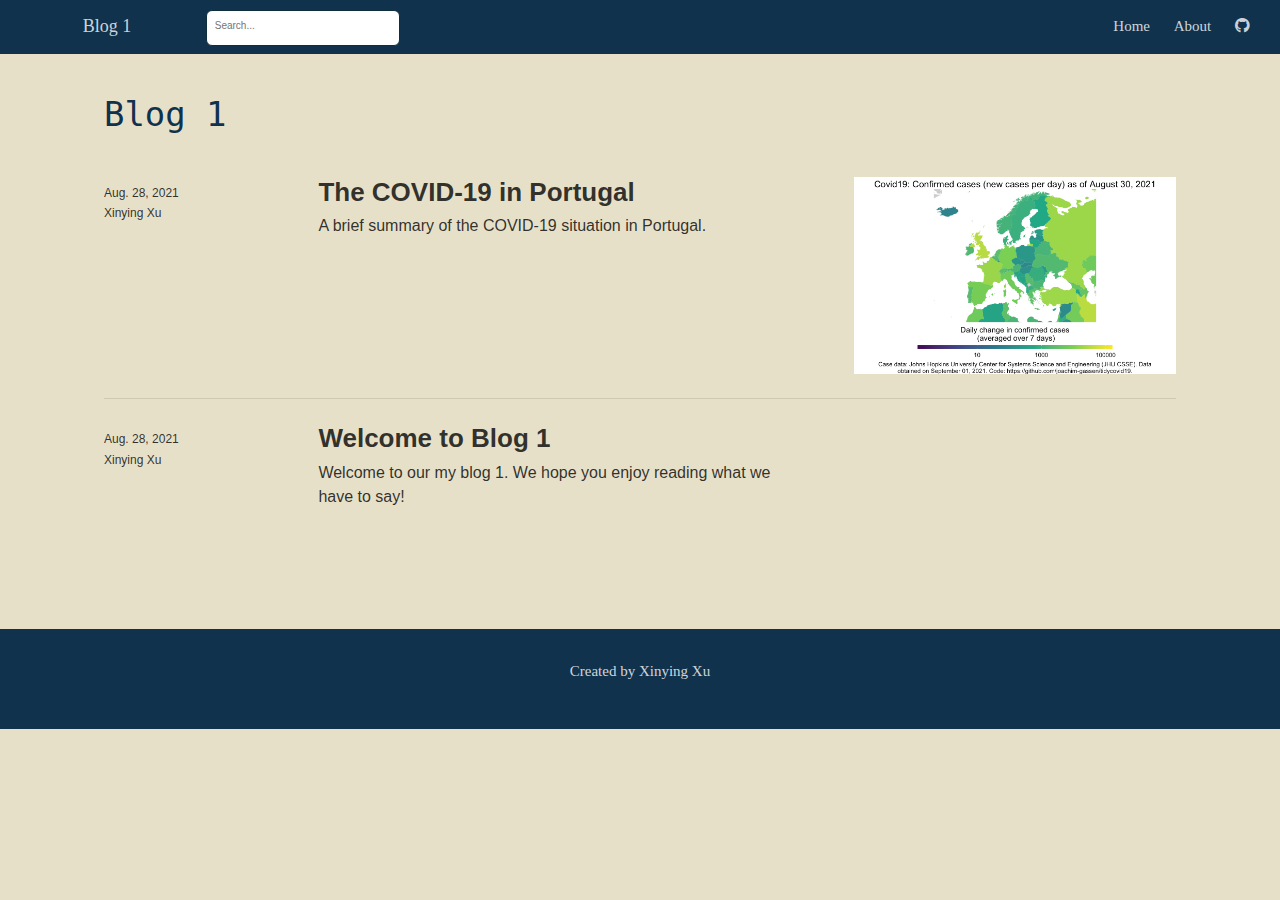
==== commit aefa96e8: "final v1.0" ====
--- a/docs/index.html
+++ b/docs/index.html
@@ -2067,6 +2067,14 @@
      font-family: "Lucida Console", monospace;
   }
 
+  d-article h3{
+    color: #11324D;
+    font-size: 20px;
+  }
+
+  a:hover {
+    color: #C36839;
+  }
   </style>
   <!--/radix_placeholder_site_in_header-->
 
@@ -2238,7 +2246,7 @@
 <div class="posts-container posts-apply-limit l-page">
 <div class="posts-list">
 <h1 class="posts-list-caption" data-caption="Blog 1">Blog 1</h1>
-<a href="posts/2021-08-28-the-condition-of-covid-19-in-portugal/" class="post-preview">
+<a href="posts/post1/" class="post-preview">
 <script class="post-metadata" type="text/json">{"categories":[]}</script>
 <div class="metadata">
 <div class="publishedDate">Aug. 28, 2021</div>
@@ -2247,7 +2255,7 @@
 </div>
 </div>
 <div class="thumbnail">
-<img src="posts/2021-08-28-the-condition-of-covid-19-in-portugal/distill-preview.png"/>
+<img src="posts/post1/distill-preview.png"/>
 </div>
 <div class="description">
 <h2>The COVID-19 in Portugal</h2>
@@ -2304,8 +2312,12 @@
 <div class="appendix-bottom"></div>
 <!--/radix_placeholder_appendices-->
 <!--radix_placeholder_navigation_after_body-->
+<div class="distill-site-nav distill-site-footer">
+<p>Created by Xinying Xu</p>
+</div>
 <!--/radix_placeholder_navigation_after_body-->
 
+
 </body>
 
 </html>
--- a/docs/styles.css
+++ b/docs/styles.css
@@ -23,3 +23,12 @@
 d-article h1{
    font-family: "Lucida Console", monospace;
 }
+
+d-article h3{
+  color: #11324D;
+  font-size: 20px;
+}
+
+a:hover {
+  color: #C36839;
+}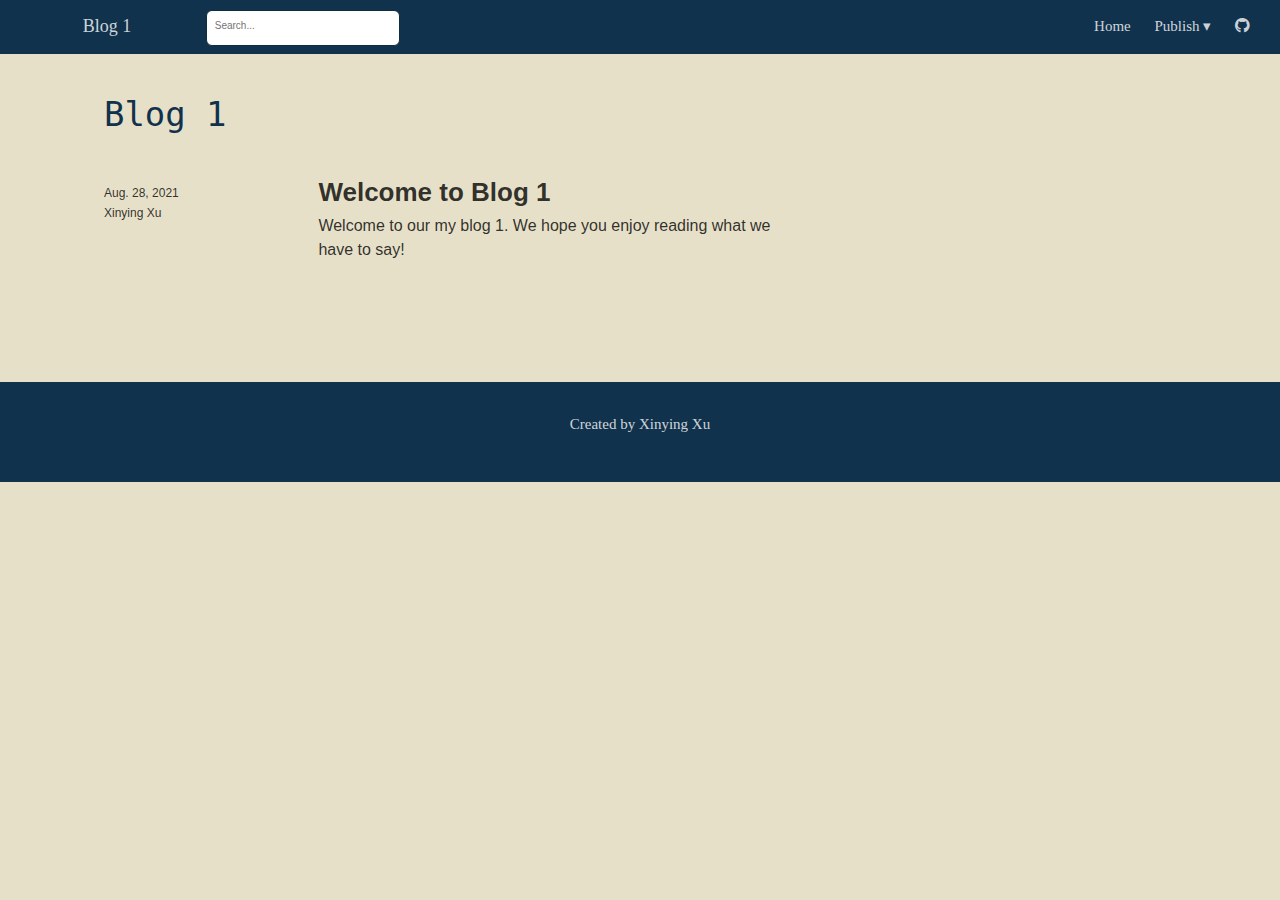
==== commit 2921389f: "set nav" ====
--- a/docs/index.html
+++ b/docs/index.html
@@ -2100,7 +2100,16 @@
 </div>
 <div class="nav-right">
 <a href="index.html">Home</a>
-<a href="about.html">About</a>
+<div class="nav-dropdown">
+<button class="nav-dropbtn">
+Publish
+ 
+<span class="down-arrow">&#x25BE;</span>
+</button>
+<div class="nav-dropdown-content">
+<a href="post1.html">Post 1</a>
+</div>
+</div>
 <a href="https://github.com/etc5523-2021/blog-Erin317">
 <i class="fab fa-github" aria-hidden="true"></i>
 </a>
@@ -2246,23 +2255,6 @@
 <div class="posts-container posts-apply-limit l-page">
 <div class="posts-list">
 <h1 class="posts-list-caption" data-caption="Blog 1">Blog 1</h1>
-<a href="posts/post1/" class="post-preview">
-<script class="post-metadata" type="text/json">{"categories":[]}</script>
-<div class="metadata">
-<div class="publishedDate">Aug. 28, 2021</div>
-<div class="dt-authors">
-<div class="dt-author">Xinying Xu</div>
-</div>
-</div>
-<div class="thumbnail">
-<img src="posts/post1/distill-preview.png"/>
-</div>
-<div class="description">
-<h2>The COVID-19 in Portugal</h2>
-<div class="dt-tags"></div>
-<p>A brief summary of the COVID-19 situation in Portugal.</p>
-</div>
-</a>
 <a href="posts/welcome/" class="post-preview">
 <script class="post-metadata" type="text/json">{"categories":[]}</script>
 <div class="metadata">
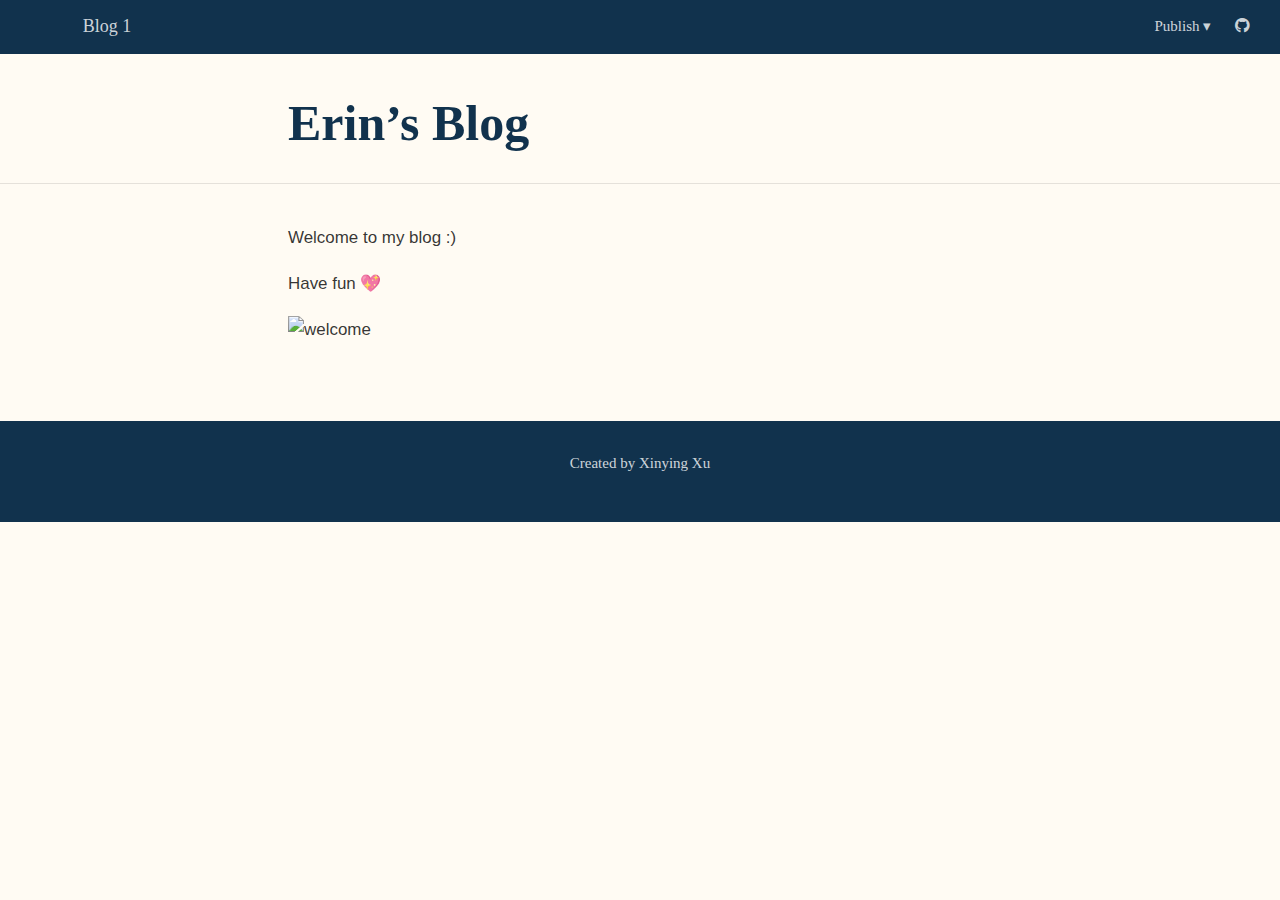
==== commit 5750c6b4: "Edit home page" ====
--- a/docs/index.html
+++ b/docs/index.html
@@ -86,26 +86,26 @@
 </style>
 
   <!--radix_placeholder_meta_tags-->
-  <title>Blog 1</title>
+  <title>Blog 1: Erin's Blog</title>
 
 
 
 
   <!--  https://developers.facebook.com/docs/sharing/webmasters#markup -->
-  <meta property="og:title" content="Blog 1"/>
+  <meta property="og:title" content="Blog 1: Erin&#39;s Blog"/>
   <meta property="og:type" content="article"/>
   <meta property="og:locale" content="en_US"/>
   <meta property="og:site_name" content="Blog 1"/>
 
   <!--  https://dev.twitter.com/cards/types/summary -->
   <meta property="twitter:card" content="summary"/>
-  <meta property="twitter:title" content="Blog 1"/>
+  <meta property="twitter:title" content="Blog 1: Erin&#39;s Blog"/>
 
   <!--/radix_placeholder_meta_tags-->
   <!--radix_placeholder_rmarkdown_metadata-->
 
   <script type="text/json" id="radix-rmarkdown-metadata">
-  {"type":"list","attributes":{"names":{"type":"character","attributes":{},"value":["title","site","listing"]}},"value":[{"type":"character","attributes":{},"value":["Blog 1"]},{"type":"character","attributes":{},"value":["distill::distill_website"]},{"type":"character","attributes":{},"value":["posts"]}]}
+  {"type":"list","attributes":{"names":{"type":"character","attributes":{},"value":["title","output"]}},"value":[{"type":"character","attributes":{},"value":["Erin's Blog"]},{"type":"list","attributes":{"names":{"type":"character","attributes":{},"value":["distill::distill_article"]}},"value":[{"type":"list","attributes":{"names":{"type":"character","attributes":{},"value":["css"]}},"value":[{"type":"character","attributes":{},"value":["styles.css"]}]}]}]}
   </script>
   <!--/radix_placeholder_rmarkdown_metadata-->
   <!--radix_placeholder_navigation_in_header-->
@@ -2042,7 +2042,7 @@
   <!--radix_placeholder_site_in_header-->
   <style type="text/css">
   body {
-    background-color: #E7E0C9;
+    background-color: #FFFBF3;
   }
 
   .distill-site-nav {
@@ -2082,12 +2082,12 @@
 
 </head>
 
-<body class="layout-listing">
+<body>
 
 <!--radix_placeholder_front_matter-->
 
 <script id="distill-front-matter" type="text/json">
-{"title":"Blog 1","authors":[]}
+{"title":"Erin's Blog","authors":[]}
 </script>
 
 <!--/radix_placeholder_front_matter-->
@@ -2099,7 +2099,6 @@
 <input id="distill-search" class="nav-search hidden" type="text" placeholder="Search..."/>
 </div>
 <div class="nav-right">
-<a href="index.html">Home</a>
 <div class="nav-dropdown">
 <button class="nav-dropbtn">
 Publish
@@ -2120,168 +2119,9 @@
 <!--/radix_placeholder_navigation_before_body-->
 <!--radix_placeholder_site_before_body-->
 <!--/radix_placeholder_site_before_body-->
-<!--radix_placeholder_article_listing-->
-
-
-<script type="application/javascript">
-
-function init_posts_list() {
-
-  function load_image(img) {
-    var src = $(img).attr('data-src');
-    if (src) {
-      $(img).attr('src', src);
-      $(img).load(function() {
-        img.removeAttribute('data-src');
-      });
-    }
-  }
-
-  function set_posts_visible(posts, visible) {
-    if (visible) {
-
-      // show bottom border by default
-      $(posts).removeClass('post-preview-last');
-
-      // apply limits if need be
-      var max_posts = 25;
-      var apply_limits = $('.posts-container').hasClass('posts-apply-limit');
-      if (apply_limits && posts.length > max_posts) {
-        posts = $(posts).slice(0, max_posts);
-      } else {
-        $('.posts-more a').addClass('hidden');
-      }
-
-      // apply last style
-      $(posts.slice(-1)[0]).addClass('post-preview-last');
-
-      $(posts).removeClass('hidden');
-      $(posts).find('img[data-src]').each(function(i, img) {
-        load_image(img);
-      });
-    } else {
-      $(posts).addClass('hidden');
-    }
-  }
-
-  function apply_hash_filter() {
-
-    // clear active state
-    $('.categories .active').removeClass('active');
-
-    // mark all posts invisible to start
-    set_posts_visible($('.posts-list').children('a'), false);
-
-    // if we have a hash filter
-    if (window.location.hash && window.location.hash.startsWith("#category:")) {
-
-      // mark posts that match the category visible
-      var page_category = window.location.hash.replace(/^#category:/, "");
-      var posts = $('.post-metadata').map(function(idx, script) {
-        var metadata = $.parseJSON($(script).html());
-        var post = null;
-        $.each(metadata.categories, function(idx, category) {
-          category = category.replace(/ /g,"_");
-          if ((page_category || '').toLowerCase() === "articles" || category === page_category) {
-            post = $(script).parent().get();
-            return false;
-          }
-        });
-        return post;
-      });
-      set_posts_visible(posts, true);
-
-      // mark the hash active
-      $('.categories li>a[href="' + window.location.hash + '"]').addClass('active');
-
-      // update the list_caption
-      var list_caption = $('.posts-list-caption');
-      var caption = (page_category || '').toLowerCase() === "articles"
-        ? list_caption.attr('data-caption')
-        : ('Category: ' + page_category.replace(/_/g," "));
-      list_caption.text(caption);
-
-    } else {
-
-      // no hash filter, make all posts visible (subject to max display)
-      set_posts_visible($('.posts-list').children(), true);
-
-      // reset list caption
-      var list_caption = $('.posts-list-caption');
-      list_caption.text(list_caption.attr('data-caption'));
-
-
-    }
-  }
-
-  // more articles
-  function apply_post_limits(apply) {
-    if (apply) {
-      $('.posts-container').addClass('posts-apply-limit');
-      $('.posts-more a').removeClass('hidden');
-    } else {
-      $('.posts-container').removeClass('posts-apply-limit');
-      $('.posts-more a').addClass('hidden');
-    }
-  }
-
-  // click handling for tags
-  $('.dt-tag').click(function(ev) {
-    window.location.hash = '#category:' + $(this).text().replace(/ /g, "_");
-    return false;
-  })
-
-  // hash filter handling
-  apply_hash_filter();
-  $(window).on('hashchange',function() {
-    apply_post_limits(true);
-    apply_hash_filter();
-  });
-
-  // more articles link
-  $('.posts-more a').click(function(e) {
-    e.preventDefault();
-    apply_post_limits(false);
-    apply_hash_filter();
-    return false;
-  });
-
-}
-
-</script>
-
-
-
-<div class="posts-container posts-apply-limit l-page">
-<div class="posts-list">
-<h1 class="posts-list-caption" data-caption="Blog 1">Blog 1</h1>
-<a href="posts/welcome/" class="post-preview">
-<script class="post-metadata" type="text/json">{"categories":[]}</script>
-<div class="metadata">
-<div class="publishedDate">Aug. 28, 2021</div>
-<div class="dt-authors">
-<div class="dt-author">Xinying Xu</div>
-</div>
-</div>
-<div class="thumbnail">
-<img/>
-</div>
-<div class="description">
-<h2>Welcome to Blog 1</h2>
-<div class="dt-tags"></div>
-<p>Welcome to our my blog 1. We hope you enjoy 
-reading what we have to say!</p>
-</div>
-</a>
-</div>
-<div class="posts-more">
-<a href="#">More articles &raquo;</a>
-</div>
-</div>
-<!--/radix_placeholder_article_listing-->
 
 <div class="d-title">
-<h1>Blog 1</h1>
+<h1>Erin’s Blog</h1>
 <!--radix_placeholder_categories-->
 <!--/radix_placeholder_categories-->
 
@@ -2289,6 +2129,9 @@
 
 
 <div class="d-article">
+<p>Welcome to my blog :)</p>
+<p>Have fun 💖</p>
+<p><img src="https://media.giphy.com/media/3ov9jIYPU7NMT6TS7K/giphy.gif" alt="welcome" style="width:500px;height:300px;"></p>
 <div class="sourceCode" id="cb1"><pre class="sourceCode r distill-force-highlighting-css"><code class="sourceCode r"></code></pre></div>
 <!--radix_placeholder_article_footer-->
 <!--/radix_placeholder_article_footer-->
--- a/docs/styles.css
+++ b/docs/styles.css
@@ -1,5 +1,5 @@
 body {
-  background-color: #E7E0C9;
+  background-color: #FFFBF3;
 }
 
 .distill-site-nav {
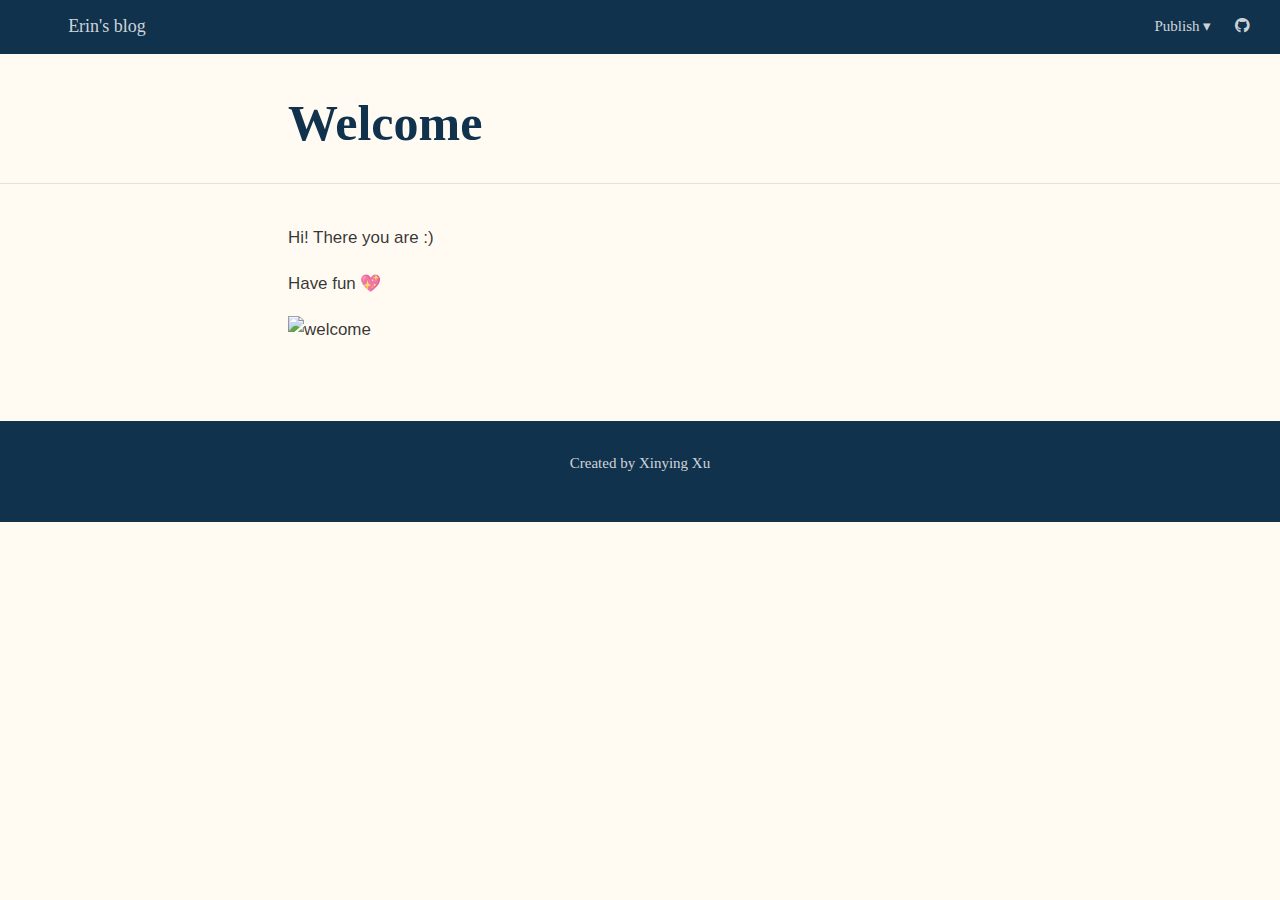
==== commit 9c830e3b: "Final v1.0 of post2" ====
--- a/docs/index.html
+++ b/docs/index.html
@@ -86,26 +86,26 @@
 </style>
 
   <!--radix_placeholder_meta_tags-->
-  <title>Blog 1: Erin's Blog</title>
+  <title>Erin's blog: Welcome</title>
 
 
 
 
   <!--  https://developers.facebook.com/docs/sharing/webmasters#markup -->
-  <meta property="og:title" content="Blog 1: Erin&#39;s Blog"/>
+  <meta property="og:title" content="Erin&#39;s blog: Welcome"/>
   <meta property="og:type" content="article"/>
   <meta property="og:locale" content="en_US"/>
-  <meta property="og:site_name" content="Blog 1"/>
+  <meta property="og:site_name" content="Erin&#39;s blog"/>
 
   <!--  https://dev.twitter.com/cards/types/summary -->
   <meta property="twitter:card" content="summary"/>
-  <meta property="twitter:title" content="Blog 1: Erin&#39;s Blog"/>
+  <meta property="twitter:title" content="Erin&#39;s blog: Welcome"/>
 
   <!--/radix_placeholder_meta_tags-->
   <!--radix_placeholder_rmarkdown_metadata-->
 
   <script type="text/json" id="radix-rmarkdown-metadata">
-  {"type":"list","attributes":{"names":{"type":"character","attributes":{},"value":["title","output"]}},"value":[{"type":"character","attributes":{},"value":["Erin's Blog"]},{"type":"list","attributes":{"names":{"type":"character","attributes":{},"value":["distill::distill_article"]}},"value":[{"type":"list","attributes":{"names":{"type":"character","attributes":{},"value":["css"]}},"value":[{"type":"character","attributes":{},"value":["styles.css"]}]}]}]}
+  {"type":"list","attributes":{"names":{"type":"character","attributes":{},"value":["title","output"]}},"value":[{"type":"character","attributes":{},"value":["Welcome"]},{"type":"list","attributes":{"names":{"type":"character","attributes":{},"value":["distill::distill_article"]}},"value":[{"type":"list","attributes":{"names":{"type":"character","attributes":{},"value":["css"]}},"value":[{"type":"character","attributes":{},"value":["styles.css"]}]}]}]}
   </script>
   <!--/radix_placeholder_rmarkdown_metadata-->
   <!--radix_placeholder_navigation_in_header-->
@@ -2087,7 +2087,7 @@
 <!--radix_placeholder_front_matter-->
 
 <script id="distill-front-matter" type="text/json">
-{"title":"Erin's Blog","authors":[]}
+{"title":"Welcome","authors":[]}
 </script>
 
 <!--/radix_placeholder_front_matter-->
@@ -2095,7 +2095,7 @@
 <header class="header header--fixed" role="banner">
 <nav class="distill-site-nav distill-site-header">
 <div class="nav-left">
-<a href="index.html" class="title">Blog 1</a>
+<a href="index.html" class="title">Erin's blog</a>
 <input id="distill-search" class="nav-search hidden" type="text" placeholder="Search..."/>
 </div>
 <div class="nav-right">
@@ -2106,7 +2106,8 @@
 <span class="down-arrow">&#x25BE;</span>
 </button>
 <div class="nav-dropdown-content">
-<a href="post1.html">Post 1</a>
+<a href="post1.html">🌀Post 1</a>
+<a href="post2.html">🌀Post 2</a>
 </div>
 </div>
 <a href="https://github.com/etc5523-2021/blog-Erin317">
@@ -2121,7 +2122,7 @@
 <!--/radix_placeholder_site_before_body-->
 
 <div class="d-title">
-<h1>Erin’s Blog</h1>
+<h1>Welcome</h1>
 <!--radix_placeholder_categories-->
 <!--/radix_placeholder_categories-->
 
@@ -2129,7 +2130,7 @@
 
 
 <div class="d-article">
-<p>Welcome to my blog :)</p>
+<p>Hi! There you are :)</p>
 <p>Have fun 💖</p>
 <p><img src="https://media.giphy.com/media/3ov9jIYPU7NMT6TS7K/giphy.gif" alt="welcome" style="width:500px;height:300px;"></p>
 <div class="sourceCode" id="cb1"><pre class="sourceCode r distill-force-highlighting-css"><code class="sourceCode r"></code></pre></div>
